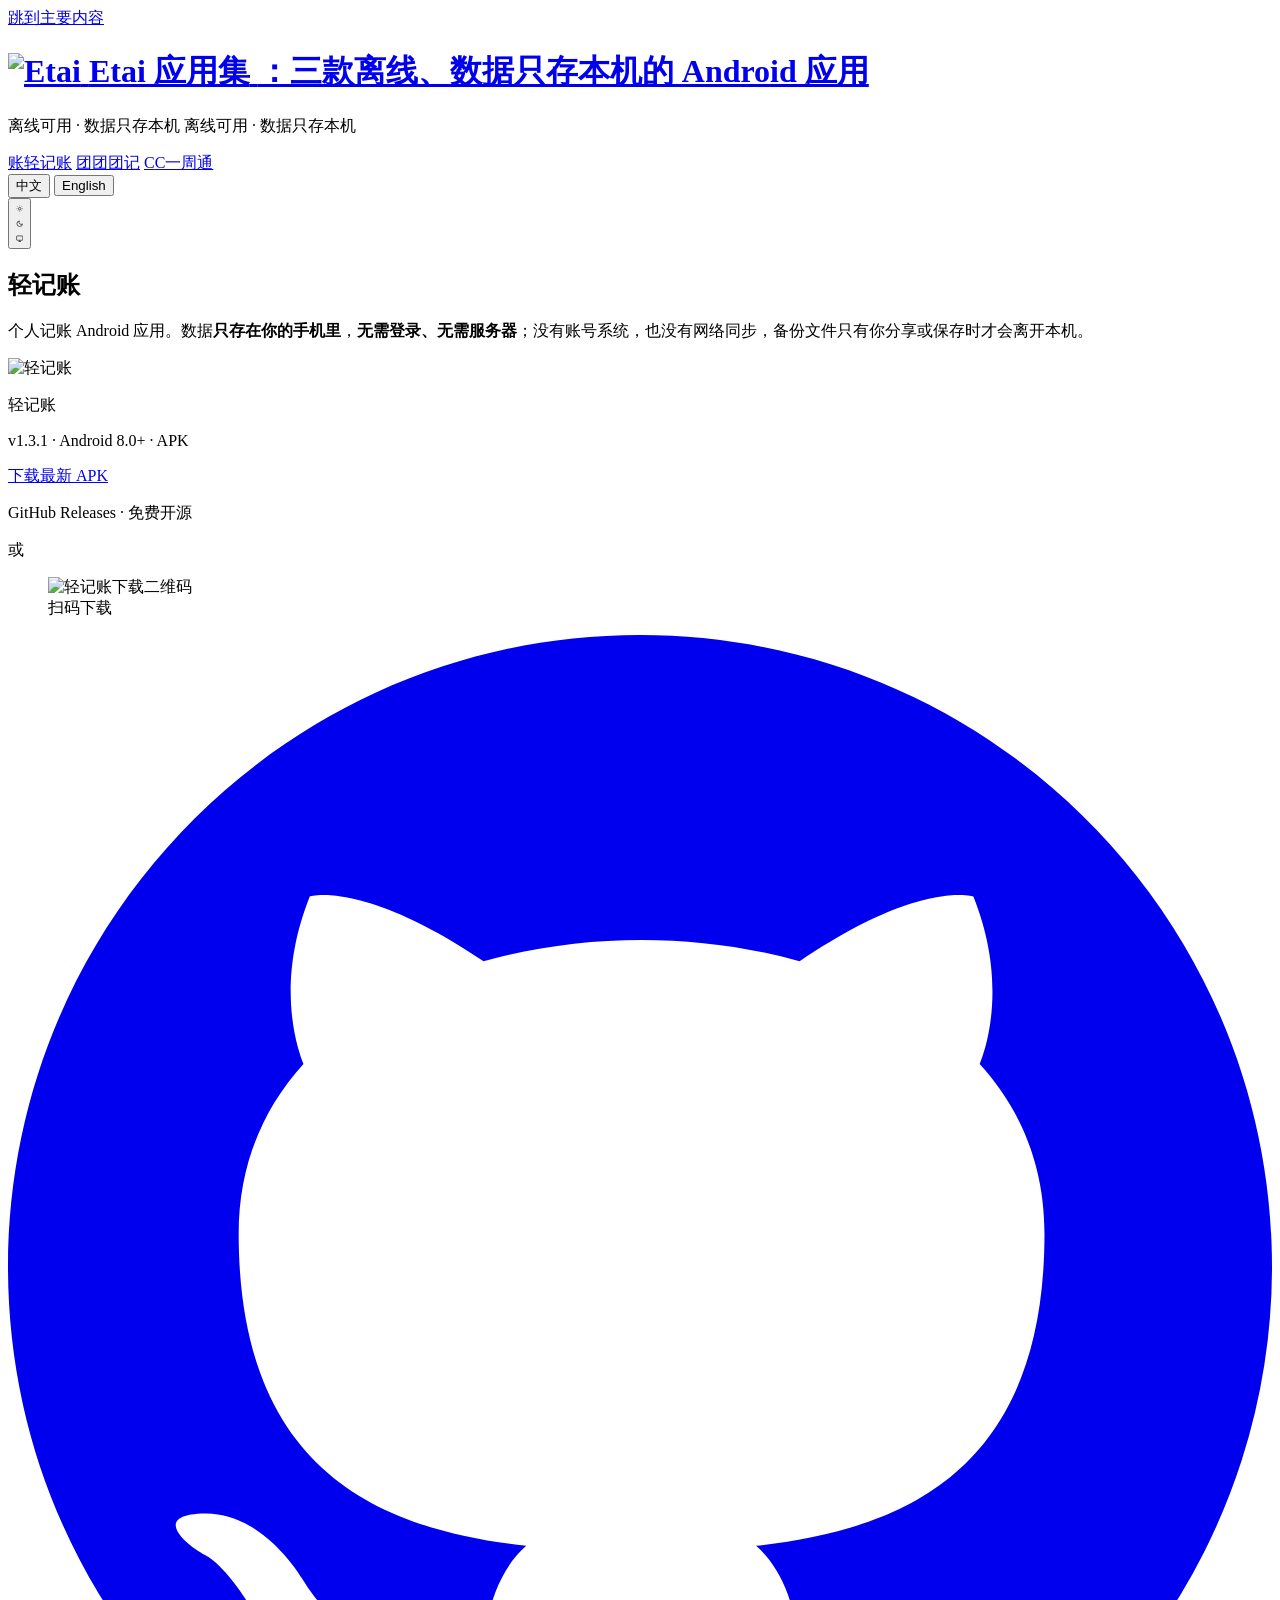
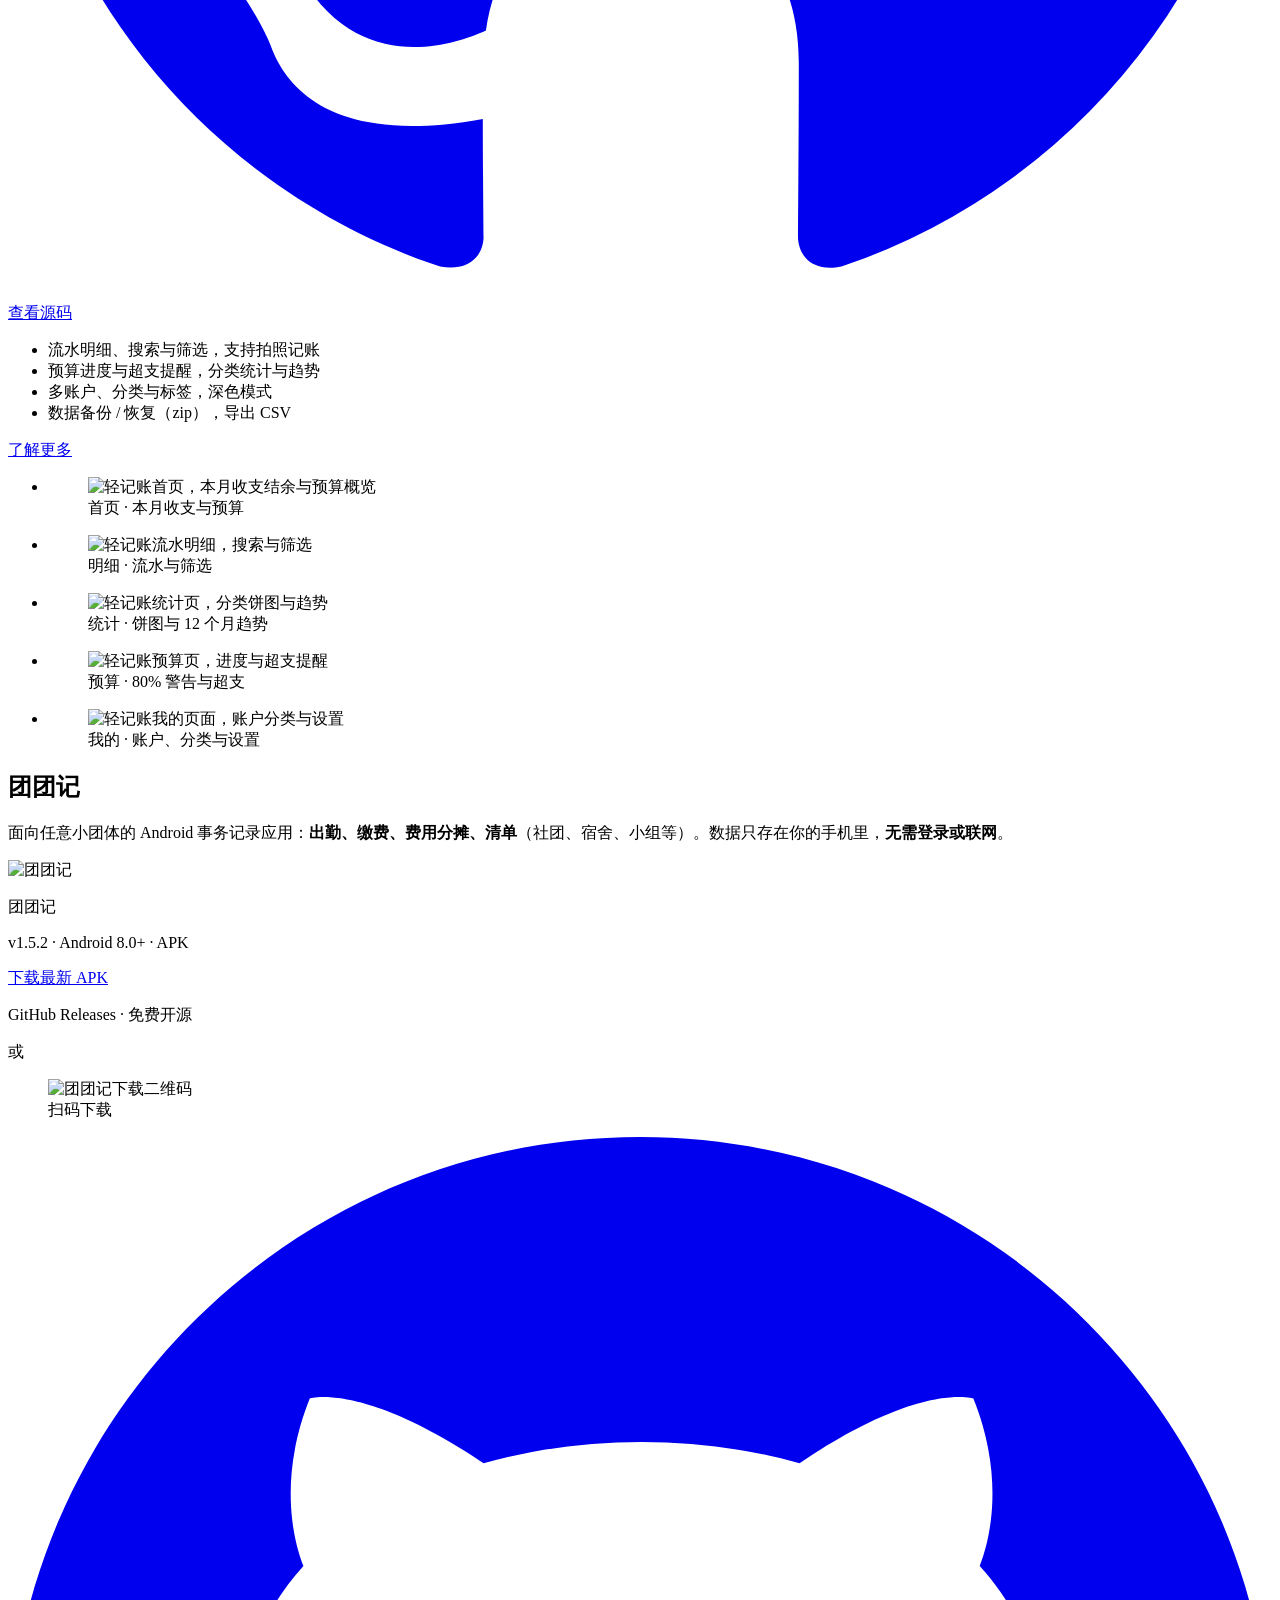
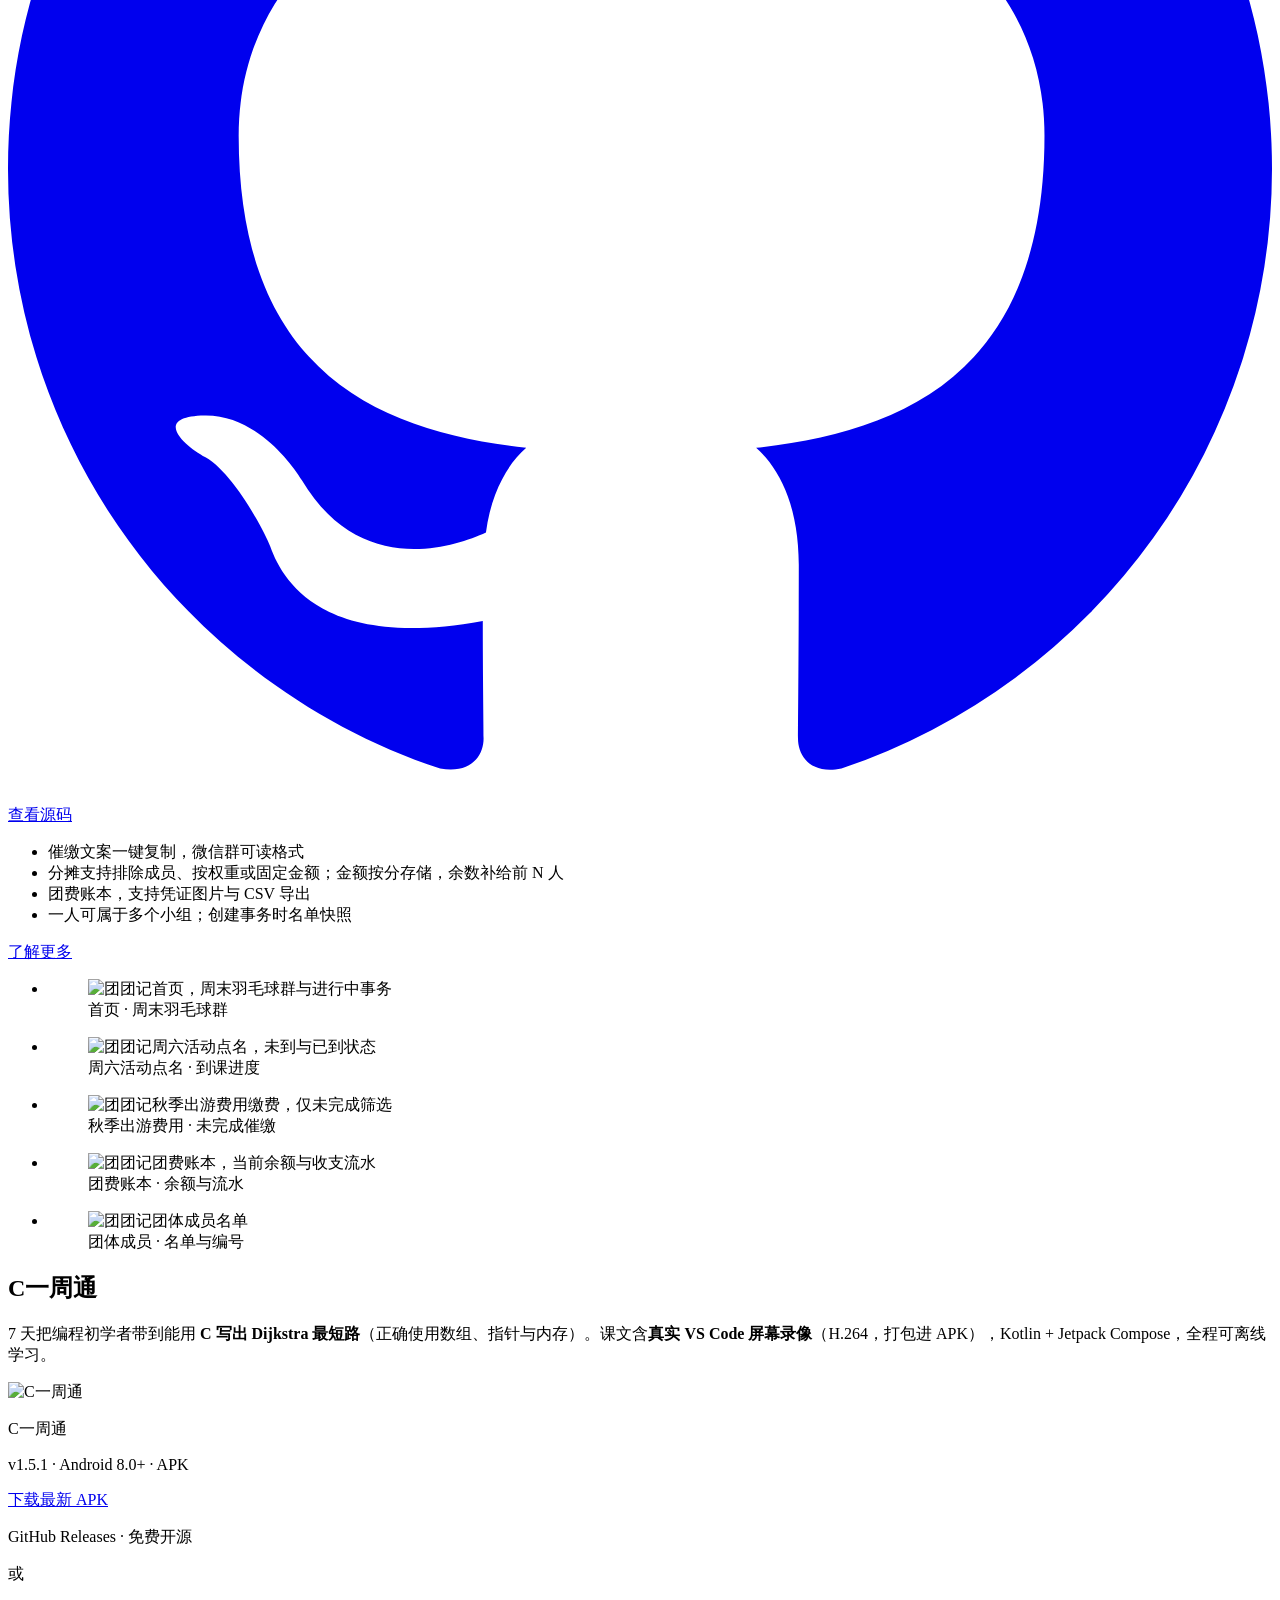
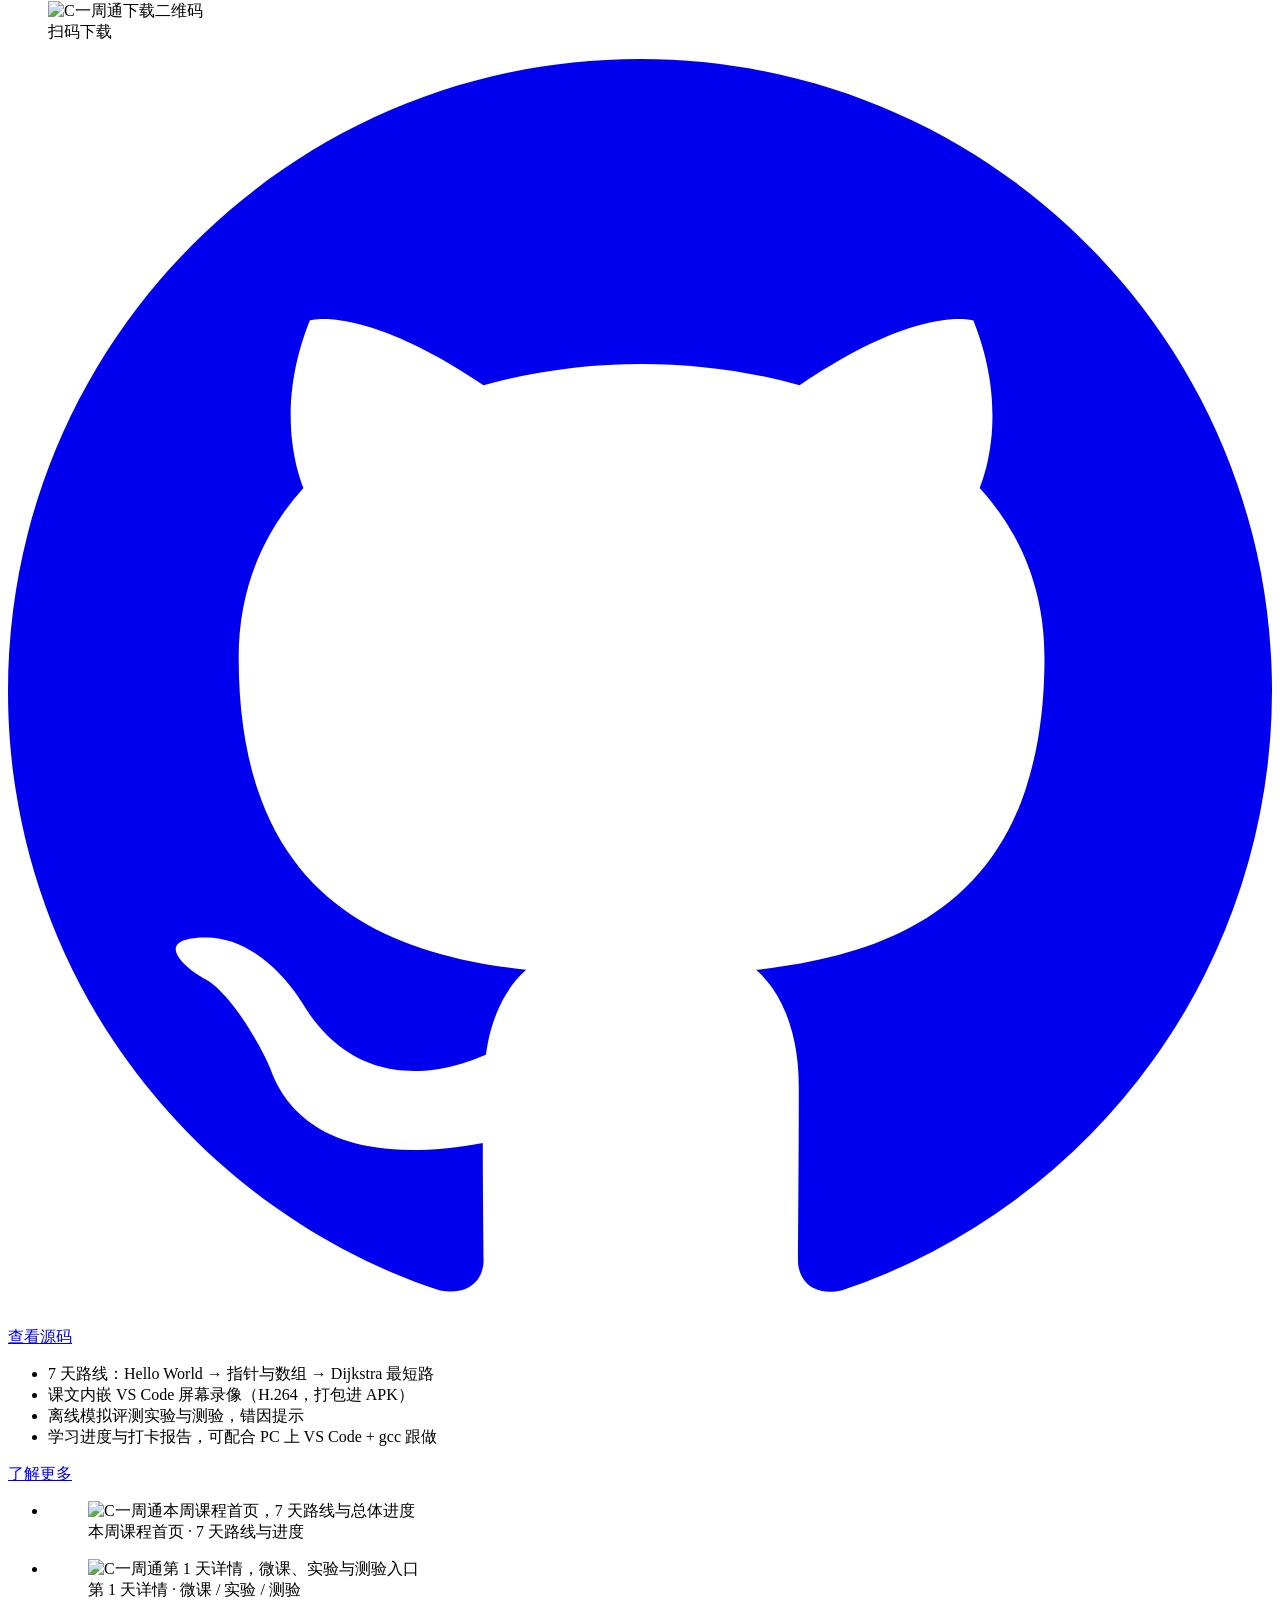
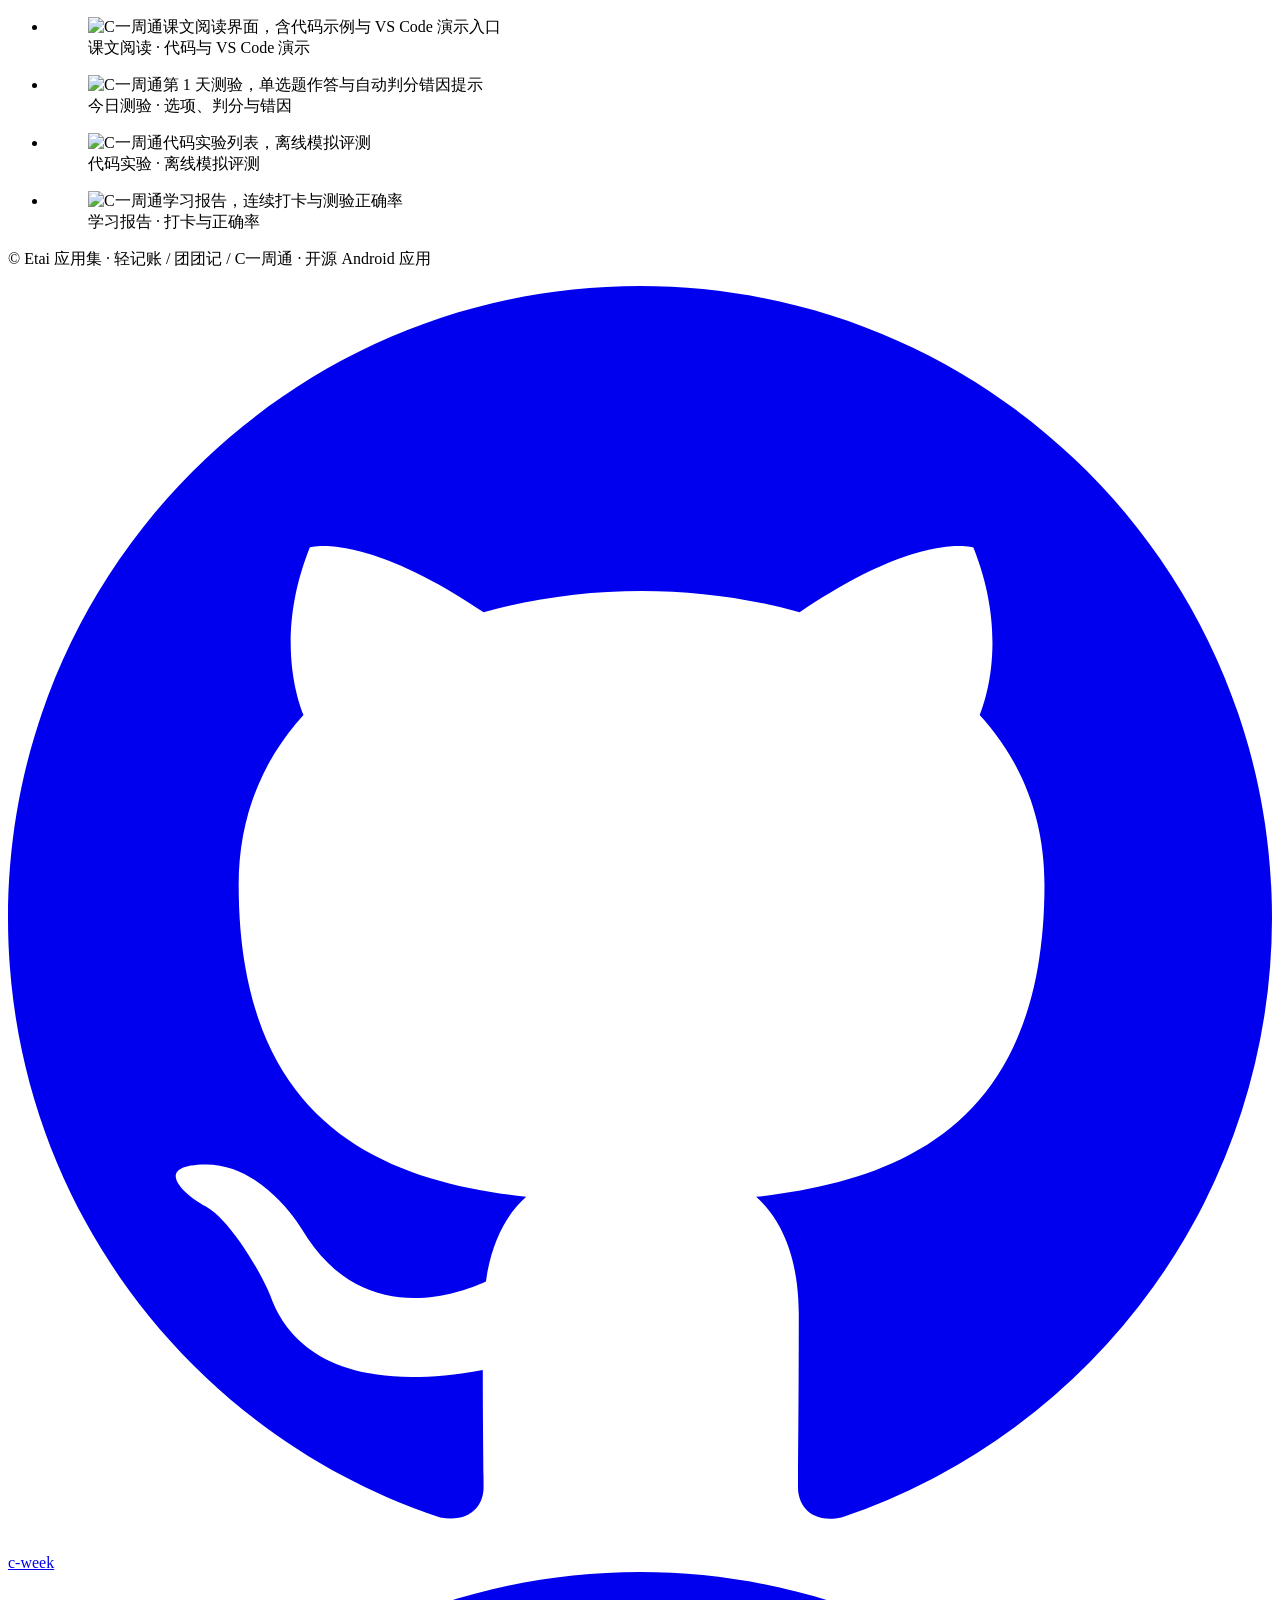
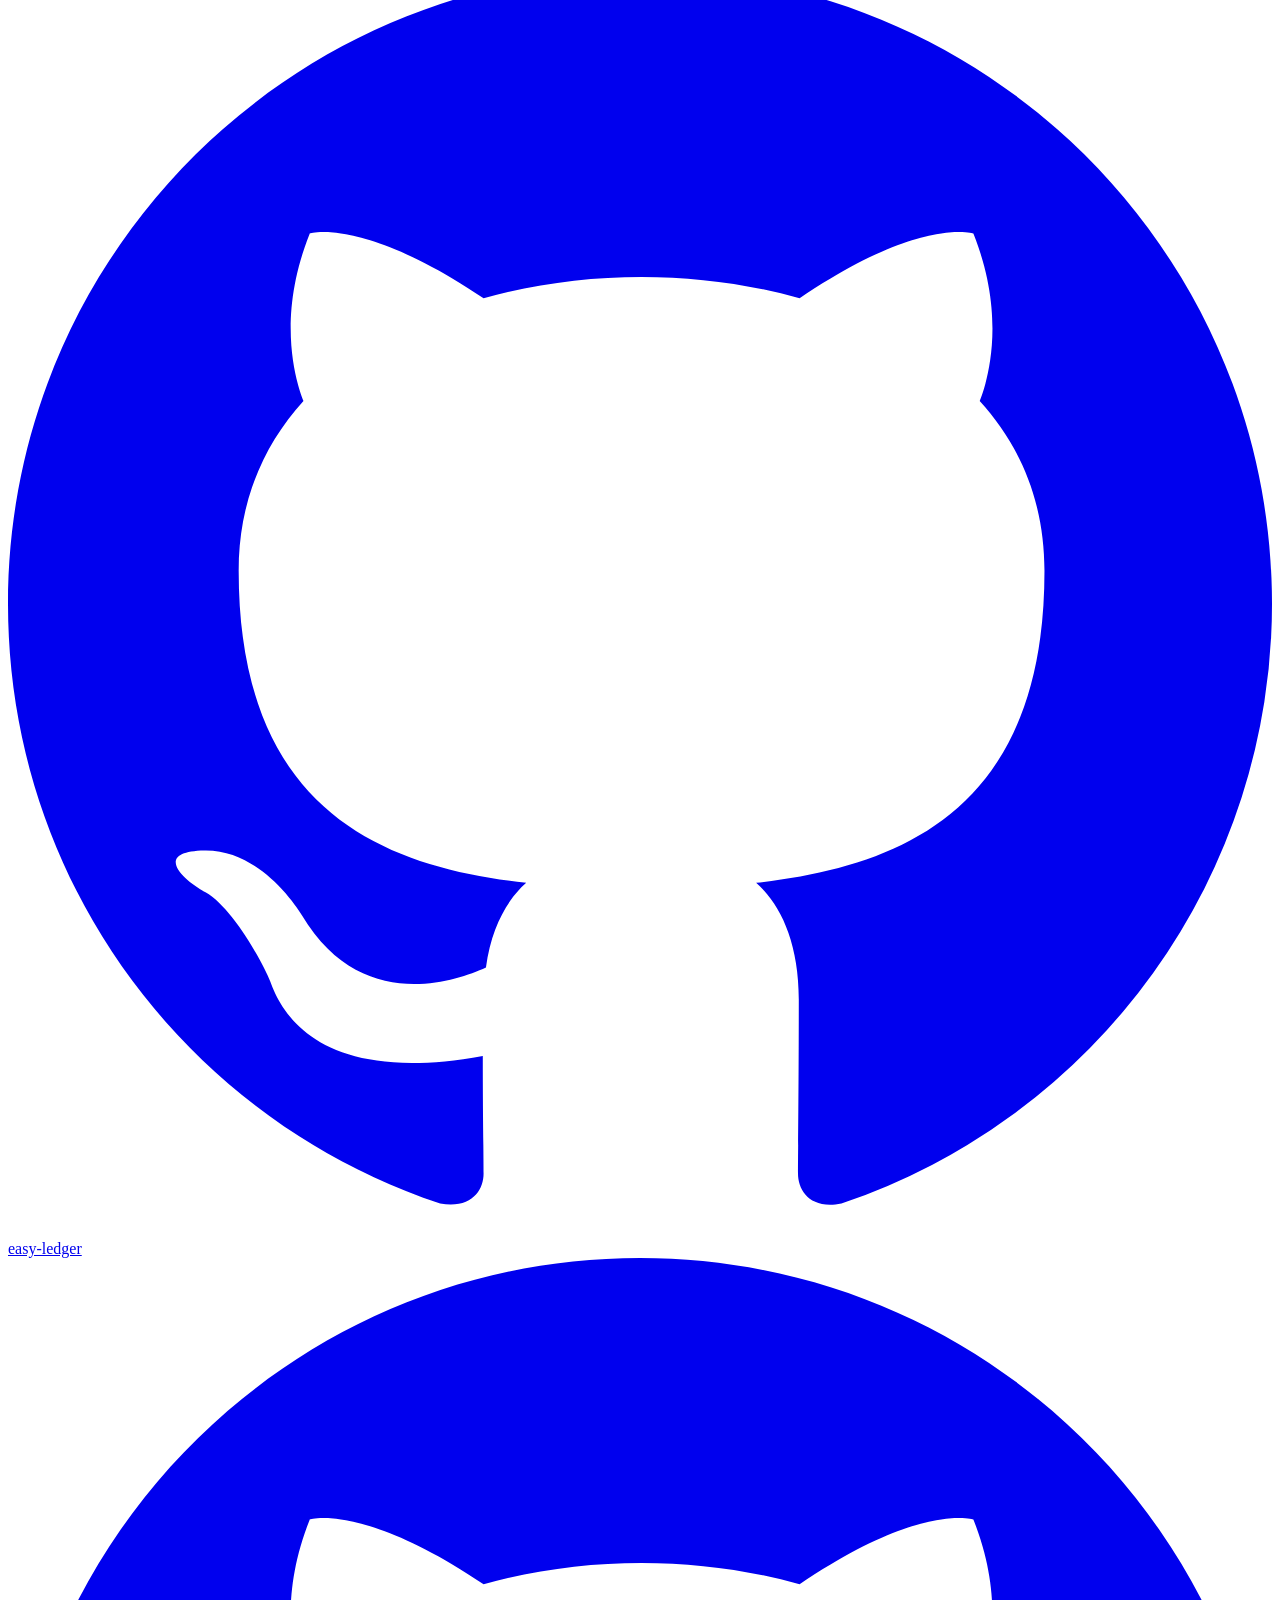
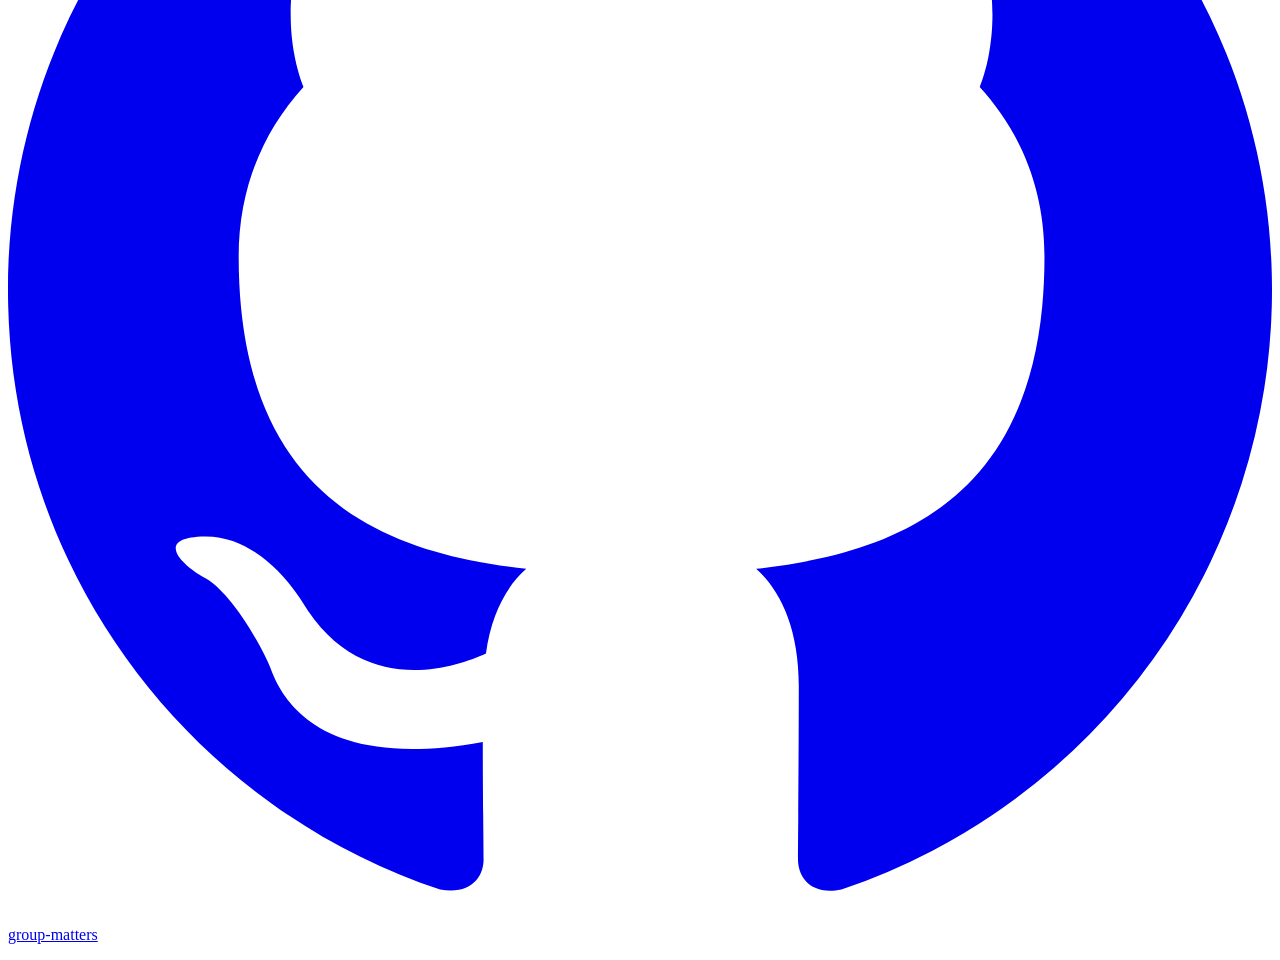
==== site/index.html @ 2eeeb723 "Site: C Week v1.5.1 download metadata and changelog (#43) * Site: C Week v1.5.1 release metadata and" ====
<!DOCTYPE html>
<html lang="zh-CN">
  <head>
    <meta charset="utf-8" />
    <meta name="viewport" content="width=device-width, initial-scale=1" />
    <title>Etai 应用集｜离线安卓应用：7 天学 C 语言、记账、团团记</title>
    <meta
      name="description"
      data-i18n-content="meta.description"
      content="三款免费、离线、开源的 Android 应用：C一周通（7 天从 Hello World 学到 Dijkstra，含 VS Code 实操录像）、轻记账（无需注册的本地记账）、团团记（小团体点名、收费、费用分摊）。数据只存本机。"
    />
    <link rel="icon" href="/favicon.ico?v=1" sizes="any" />
    <link rel="icon" href="/favicon.ico?v=1" sizes="any" />
    <link rel="icon" href="/favicon.ico?v=1" sizes="any" />
    <link rel="icon" href="/favicon.ico?v=1" sizes="any" />
    <link rel="icon" href="/favicon.ico?v=1" sizes="any" />
    <link rel="icon" href="/assets/icon.svg?v=1" type="image/svg+xml" />
    <link rel="icon" href="/assets/favicon-32.png?v=1" sizes="32x32" type="image/png" />
    <link rel="apple-touch-icon" href="/assets/apple-touch-icon.png?v=1" />
    <link rel="manifest" href="/site.webmanifest?v=3" />
        <link rel="alternate" hreflang="zh-CN" href="https://etais.dev/" />
    <link rel="alternate" hreflang="en" href="https://etais.dev/en/" />
    <link rel="alternate" hreflang="x-default" href="https://etais.dev/" />
    <link rel="canonical" href="https://etais.dev/" />
    <meta name="theme-color" content="#0f766e" />
    <script src="/js/init-theme.js?v=4"></script>
    <link rel="stylesheet" href="/css/style.css?v=27" />

    <meta property="og:type" content="website" />
    <meta property="og:site_name" content="Etai 应用集" data-i18n-content="meta.siteName" />
    <meta property="og:url" content="https://etais.dev/" />
    <meta
      property="og:title"
      data-i18n-content="Etai 应用集｜离线安卓应用：7 天学 C 语言、记账、团团记"
      content="Etai 应用集｜离线安卓应用：7 天学 C 语言、记账、团团记"
    />
    <meta
      property="og:description"
      data-i18n-content="三款免费、离线、开源 Android 应用：C一周通、轻记账、团团记。数据只存本机。"
      content="三款免费、离线、开源 Android 应用：C一周通、轻记账、团团记。数据只存本机。"
    />
    <meta property="og:locale" content="zh_CN" />
    <meta property="og:locale:alternate" content="en_US" />
    <meta property="og:image" content="https://etais.dev/assets/og-image.png?v=6" />
    <meta property="og:image:width" content="1200" />
    <meta property="og:image:height" content="630" />
    <meta property="og:image:type" content="image/png" />
    <meta property="og:image:alt" content="Etai 应用集：C一周通、轻记账与团团记三款离线 Android 应用" data-i18n-content="meta.ogImageAlt" />

    <meta name="twitter:card" content="summary_large_image" />
    <meta
      name="twitter:title"
      data-i18n-content="Etai 应用集｜离线安卓应用：7 天学 C 语言、记账、团团记"
      content="Etai 应用集｜离线安卓应用：7 天学 C 语言、记账、团团记"
    />
    <meta
      name="twitter:description"
      data-i18n-content="三款免费、离线、开源 Android 应用：C一周通、轻记账、团团记。数据只存本机。"
      content="三款免费、离线、开源 Android 应用：C一周通、轻记账、团团记。数据只存本机。"
    />
    <meta name="twitter:image" content="https://etais.dev/assets/og-image.png?v=6" />
      <script type="application/ld+json" id="structured-data">
{
  "@context": "https://schema.org",
  "@graph": [
    {
      "@type": "WebSite",
      "@id": "https://etais.dev/#website",
      "url": "https://etais.dev/",
      "name": "Etai 应用集",
      "alternateName": "Etai Apps",
      "inLanguage": "zh-CN"
    },
    {
      "@type": "SoftwareApplication",
      "@id": "https://etais.dev/#app-0",
      "name": "C一周通",
      "alternateName": "C Week",
      "url": "https://etais.dev/#cweek",
      "operatingSystem": "Android 8.0+",
      "applicationCategory": "EducationalApplication",
      "description": "7 天从 Hello World 学到 Dijkstra，课文含 VS Code 实操录像，离线实验与测验。",
      "downloadUrl": "https://github.com/gnatecheng/c-week/releases/latest",
      "offers": {
        "@type": "Offer",
        "price": "0",
        "priceCurrency": "USD"
      }
    },
    {
      "@type": "SoftwareApplication",
      "@id": "https://etais.dev/#app-1",
      "name": "轻记账",
      "alternateName": "Easy Ledger",
      "url": "https://etais.dev/#qingjizhang",
      "operatingSystem": "Android 8.0+",
      "applicationCategory": "FinanceApplication",
      "description": "无需注册的本地记账，数据只存在你的手机里，不用注册账号，也不上传云端。",
      "downloadUrl": "https://github.com/gnatecheng/easy-ledger/releases/latest",
      "offers": {
        "@type": "Offer",
        "price": "0",
        "priceCurrency": "USD"
      }
    },
    {
      "@type": "SoftwareApplication",
      "@id": "https://etais.dev/#app-2",
      "name": "团团记",
      "alternateName": "Group Matters",
      "url": "https://etais.dev/#group-matters",
      "operatingSystem": "Android 8.0+",
      "applicationCategory": "BusinessApplication",
      "description": "小团体点名、收费、费用分摊与清单，数据只存本机。",
      "downloadUrl": "https://github.com/gnatecheng/group-matters/releases/latest",
      "offers": {
        "@type": "Offer",
        "price": "0",
        "priceCurrency": "USD"
      }
    }
  ]
}
    </script>
  </head>
  <body data-page-lang="zh" data-page-title-key="meta.title">
    <a class="skip-link" href="#main" data-i18n="skipLink">跳到主要内容</a>

    <header class="site-header">
      <div class="wrap header-shell">
        <div class="brand-block">
          <h1 class="brand-heading">
            <a class="brand" href="/">
              <img src="/assets/icon.svg?v=2" width="36" height="36" data-i18n-alt="meta.brandIconAlt" alt="Etai" />
              <span data-i18n="brand">Etai 应用集</span>
              <span class="sr-only" data-i18n="meta.pageH1Suffix">：三款离线、数据只存本机的 Android 应用</span>
            </a>
          </h1>
          <p class="brand-tagline">
            <span class="brand-tagline-full" data-i18n="header.tagline">离线可用 · 数据只存本机</span>
            <span class="brand-tagline-short" data-i18n="header.taglineShort">离线可用 · 数据只存本机</span>
          </p>
        </div>
        <nav class="header-nav" data-i18n-aria="navSectionsLabel" aria-label="页面章节">
          <div class="header-nav-inner">
            <a class="app-chip chip-qjz" href="#qingjizhang"><span class="chip-badge" aria-hidden="true">账</span><span data-i18n="nav.qingjizhang">轻记账</span></a>
            <a class="app-chip chip-class" href="#group-matters"><span class="chip-badge" aria-hidden="true">团</span><span data-i18n="nav.classRecord">团团记</span></a>
            <a class="app-chip chip-cweek" href="#cweek"><span class="chip-badge" aria-hidden="true">C</span><span data-i18n="nav.cweek">C一周通</span></a>
          </div>
        </nav>
        <div class="header-tools">
          <div class="site-prefs" id="lang-switch" role="group" aria-label="Language">
            <button type="button" id="lang-zh" aria-pressed="true">中文</button>
            <button type="button" id="lang-en" aria-pressed="false">English</button>
          </div>
          <button type="button" id="theme-toggle" aria-label="Theme">
            <svg class="icon-sun" aria-hidden="true" viewBox="0 0 24 24" fill="none" stroke="currentColor" stroke-width="2"><circle cx="12" cy="12" r="4"/><path d="M12 2v2M12 20v2M4.93 4.93l1.41 1.41M17.66 17.66l1.41 1.41M2 12h2M20 12h2M4.93 19.07l1.41-1.41M17.66 6.34l1.41-1.41"/></svg>
            <svg class="icon-moon" aria-hidden="true" viewBox="0 0 24 24" fill="none" stroke="currentColor" stroke-width="2"><path d="M21 12.79A9 9 0 1 1 11.21 3 7 7 0 0 0 21 12.79z"/></svg>
            <svg class="icon-system" aria-hidden="true" viewBox="0 0 24 24" fill="none" stroke="currentColor" stroke-width="2"><rect x="2" y="3" width="20" height="14" rx="2"/><path d="M8 21h8M12 17v4"/></svg>
          </button>
        </div>
      </div>
    </header>

    <div id="lang-hint" class="lang-hint" hidden role="region" aria-label="Language suggestion">
      <div class="wrap lang-hint-inner">
        <p><span data-i18n="langHint.message">此页面为中文版。</span> <a id="lang-hint-link" href="/en/" data-i18n="langHint.switch">切换到 English</a></p>
        <button type="button" id="lang-hint-dismiss" class="lang-hint-dismiss" data-i18n="langHint.dismiss">关闭</button>
      </div>
    </div>

<section id="qingjizhang" class="project project-qjz" data-group="qingjizhang" aria-labelledby="qjz-title">
        <div class="wrap">
          <div class="project-grid">
            <div>
              <h2 id="qjz-title" class="project-title" data-i18n="qjz.hero.title">轻记账</h2>
              <p class="lead" data-i18n-html="qjz.hero.lead">
                个人记账 Android 应用。数据<strong>只存在你的手机里</strong>，<strong>无需登录、无需服务器</strong>；没有账号系统，也没有网络同步，备份文件只有你分享或保存时才会离开本机。
              </p>
              <div class="download-panel download-panel--qjz" data-app-meta="qingjizhang">
                <div class="download-panel__body">
                  <div class="download-panel__left">
                  <div class="download-panel__head">
                  <img
                    class="download-panel__icon"
                    src="/assets/app-icons/easy-ledger.webp?v=2"
                    width="44"
                    height="44"
                    data-i18n-alt="qjz.hero.title"
                    alt="轻记账"
                    decoding="async"
                  />
                  <div>
                    <p class="download-panel__name" data-i18n="qjz.hero.title">轻记账</p>
                    <p class="download-panel__version">
                      v<span class="app-meta-version">1.3.1</span><span aria-hidden="true"> · </span
                      ><span data-i18n="download.androidMin">Android 8.0+</span><span aria-hidden="true"> · </span
                      ><span data-i18n="download.apkLabel">APK</span>
                    </p>
                  </div>
                </div>
                  <div class="download-panel__primary">
                    <a
                      class="btn btn-primary"
                      href="https://github.com/gnatecheng/easy-ledger/releases/latest"
                      rel="noopener noreferrer"
                      data-i18n="qjz.hero.downloadApk"
                    >
                      下载最新 APK
                    </a>
                    <p class="download-panel__note" data-i18n="download.releasesNote">GitHub Releases · 免费开源</p>
                  </div>
                  </div>
                  <div class="download-panel__divider" role="presentation">
                    <div class="download-panel__divider-track">
                      <span class="download-panel__divider-label" data-i18n="download.scanOr">或</span>
                    </div>
                  </div>
                  <div class="download-panel__scan">
                    <figure class="download-panel__qr">
                      <div class="download-panel__qr-frame">
                        <img src="/assets/qr/easy-ledger.svg?v=3" width="120" height="120" data-i18n-alt="download.qrAlt.easyLedger" alt="轻记账下载二维码" decoding="async" />
                      </div>
                      <figcaption data-i18n="download.qrCaption">扫码下载</figcaption>
                    </figure>
                  </div>
                </div>
              </div>
              <a
                class="download-panel__source"
                href="https://github.com/gnatecheng/easy-ledger"
                rel="noopener noreferrer"
              >
                <svg class="icon-github" aria-hidden="true" viewBox="0 0 24 24" fill="currentColor">
                  <path
                    d="M12 0C5.37 0 0 5.37 0 12c0 5.31 3.435 9.795 8.205 11.385.6.105.825-.255.825-.57 0-.285-.015-1.23-.015-2.235-3.015.555-3.795-.735-4.035-1.41-.135-.345-.72-1.41-1.23-1.695-.42-.225-1.02-.78-.015-.795.945-.015 1.62.87 1.845 1.23 1.08 1.815 2.805 1.305 3.495.99.105-.78.42-1.305.765-1.605-2.67-.3-5.46-1.335-5.46-5.925 0-1.305.465-2.385 1.23-3.225-.12-.3-.54-1.53.12-3.18 0 0 1.005-.315 3.3 1.23.96-.27 1.98-.405 3-.405s2.04.135 3 .405c2.295-1.56 3.3-1.23 3.3-1.23.66 1.65.24 2.88.12 3.18.765.84 1.23 1.905 1.23 3.225 0 4.605-2.805 5.625-5.475 5.925.435.375.81 1.095.81 2.22 0 1.605-.015 2.895-.015 3.3 0 .315.225.69.825.57A12.02 12.02 0 0 0 24 12c0-6.63-5.37-12-12-12z"
                  />
                </svg>
                <span data-i18n="qjz.hero.viewGithub">查看源码</span>
              </a>
                            <ul class="app-home-teasers">
                <li data-i18n="app.easyLedger.highlight.1">流水明细、搜索与筛选，支持拍照记账</li>
                <li data-i18n="app.easyLedger.highlight.2">预算进度与超支提醒，分类统计与趋势</li>
                <li data-i18n="app.easyLedger.highlight.3">多账户、分类与标签，深色模式</li>
                <li data-i18n="app.easyLedger.highlight.4">数据备份 / 恢复（zip），导出 CSV</li>
              </ul>
              <p class="app-learn-more">
                <a class="btn btn-secondary btn-learn-more" href="/easy-ledger/#features" data-i18n="appPage.learnMore">了解更多</a>
              </p>
            </div>
            <div class="hero-visual screenshot-wrap">
              <div class="screenshot-gallery" role="region" data-i18n-aria="qjz.hero.gallery.ariaLabel" aria-label="轻记账应用截图">
                <ul class="screenshot-gallery-track">
                  <li class="screenshot-slide">
                    <figure class="screenshot-figure">
                      <div class="phone-frame screenshot-phone">
                        <div class="phone-notch"><span></span></div>
                        <div class="phone-screen">
                          <img src="/assets/screens/qingjizhang/01-home.webp?v=10" width="540" height="1171" loading="lazy" data-i18n-alt="qjz.hero.gallery.s01.alt" alt="轻记账首页，本月收支结余与预算概览" />
                        </div>
                      </div>
                      <figcaption class="screenshot-caption" data-i18n="qjz.hero.gallery.s01.caption">首页 · 本月收支与预算</figcaption>
                    </figure>
                  </li>
                  <li class="screenshot-slide">
                    <figure class="screenshot-figure">
                      <div class="phone-frame screenshot-phone">
                        <div class="phone-notch"><span></span></div>
                        <div class="phone-screen">
                          <img src="/assets/screens/qingjizhang/02-entries.webp?v=10" width="540" height="1171" loading="lazy" data-i18n-alt="qjz.hero.gallery.s02.alt" alt="轻记账流水明细，搜索与筛选" />
                        </div>
                      </div>
                      <figcaption class="screenshot-caption" data-i18n="qjz.hero.gallery.s02.caption">明细 · 流水与筛选</figcaption>
                    </figure>
                  </li>
                  <li class="screenshot-slide">
                    <figure class="screenshot-figure">
                      <div class="phone-frame screenshot-phone">
                        <div class="phone-notch"><span></span></div>
                        <div class="phone-screen">
                          <img src="/assets/screens/qingjizhang/03-stats.webp?v=10" width="540" height="1171" loading="lazy" data-i18n-alt="qjz.hero.gallery.s03.alt" alt="轻记账统计页，分类饼图与趋势" />
                        </div>
                      </div>
                      <figcaption class="screenshot-caption" data-i18n="qjz.hero.gallery.s03.caption">统计 · 饼图与 12 个月趋势</figcaption>
                    </figure>
                  </li>
                  <li class="screenshot-slide">
                    <figure class="screenshot-figure">
                      <div class="phone-frame screenshot-phone">
                        <div class="phone-notch"><span></span></div>
                        <div class="phone-screen">
                          <img src="/assets/screens/qingjizhang/04-budget.webp?v=10" width="540" height="1171" loading="lazy" data-i18n-alt="qjz.hero.gallery.s04.alt" alt="轻记账预算页，进度与超支提醒" />
                        </div>
                      </div>
                      <figcaption class="screenshot-caption" data-i18n="qjz.hero.gallery.s04.caption">预算 · 80% 警告与超支</figcaption>
                    </figure>
                  </li>
                  <li class="screenshot-slide">
                    <figure class="screenshot-figure">
                      <div class="phone-frame screenshot-phone">
                        <div class="phone-notch"><span></span></div>
                        <div class="phone-screen">
                          <img src="/assets/screens/qingjizhang/05-mine.webp?v=10" width="540" height="1171" loading="lazy" data-i18n-alt="qjz.hero.gallery.s05.alt" alt="轻记账我的页面，账户分类与设置" />
                        </div>
                      </div>
                      <figcaption class="screenshot-caption" data-i18n="qjz.hero.gallery.s05.caption">我的 · 账户、分类与设置</figcaption>
                    </figure>
                  </li>
                </ul>
              </div>
            </div>
          </div>
        </div>
      </section>

<section id="group-matters" class="project project-class" data-group="group-matters" aria-labelledby="class-title">
        <span id="class-record" class="legacy-section-anchor" tabindex="-1" aria-hidden="true"></span>
        <div class="wrap">
          <div class="project-grid">
            <div>
              <h2 id="class-title" class="project-title" data-i18n="class.hero.title">团团记</h2>
              <p class="lead" data-i18n-html="class.hero.lead">
                面向任意小团体的 Android 事务记录应用：<strong>出勤、缴费、费用分摊、清单</strong>（社团、宿舍、小组等）。数据只存在你的手机里，<strong>无需登录或联网</strong>。
              </p>
              <div class="download-panel download-panel--class" data-app-meta="group-matters">
                <div class="download-panel__body">
                  <div class="download-panel__left">
                  <div class="download-panel__head">
                  <img
                    class="download-panel__icon"
                    src="/assets/app-icons/group-matters.webp?v=3"
                    width="44"
                    height="44"
                    data-i18n-alt="class.hero.title"
                    alt="团团记"
                    decoding="async"
                  />
                  <div>
                    <p class="download-panel__name" data-i18n="class.hero.title">团团记</p>
                    <p class="download-panel__version">
                      v<span class="app-meta-version">1.5.2</span><span aria-hidden="true"> · </span
                      ><span data-i18n="download.androidMin">Android 8.0+</span><span aria-hidden="true"> · </span
                      ><span data-i18n="download.apkLabel">APK</span>
                    </p>
                  </div>
                </div>
                  <div class="download-panel__primary">
                    <a
                      class="btn btn-primary"
                      href="https://github.com/gnatecheng/group-matters/releases/latest"
                      rel="noopener noreferrer"
                      data-i18n="class.hero.downloadApk"
                    >
                      下载最新 APK
                    </a>
                    <p class="download-panel__note" data-i18n="download.releasesNote">GitHub Releases · 免费开源</p>
                  </div>
                  </div>
                  <div class="download-panel__divider" role="presentation">
                    <div class="download-panel__divider-track">
                      <span class="download-panel__divider-label" data-i18n="download.scanOr">或</span>
                    </div>
                  </div>
                  <div class="download-panel__scan">
                    <figure class="download-panel__qr">
                      <div class="download-panel__qr-frame">
                        <img src="/assets/qr/group-matters.svg?v=3" width="120" height="120" data-i18n-alt="download.qrAlt.groupMatters" alt="团团记下载二维码" decoding="async" />
                      </div>
                      <figcaption data-i18n="download.qrCaption">扫码下载</figcaption>
                    </figure>
                  </div>
                </div>
              </div>
              <a
                class="download-panel__source"
                href="https://github.com/gnatecheng/group-matters"
                rel="noopener noreferrer"
              >
                <svg class="icon-github" aria-hidden="true" viewBox="0 0 24 24" fill="currentColor">
                  <path
                    d="M12 0C5.37 0 0 5.37 0 12c0 5.31 3.435 9.795 8.205 11.385.6.105.825-.255.825-.57 0-.285-.015-1.23-.015-2.235-3.015.555-3.795-.735-4.035-1.41-.135-.345-.72-1.41-1.23-1.695-.42-.225-1.02-.78-.015-.795.945-.015 1.62.87 1.845 1.23 1.08 1.815 2.805 1.305 3.495.99.105-.78.42-1.305.765-1.605-2.67-.3-5.46-1.335-5.46-5.925 0-1.305.465-2.385 1.23-3.225-.12-.3-.54-1.53.12-3.18 0 0 1.005-.315 3.3 1.23.96-.27 1.98-.405 3-.405s2.04.135 3 .405c2.295-1.56 3.3-1.23 3.3-1.23.66 1.65.24 2.88.12 3.18.765.84 1.23 1.905 1.23 3.225 0 4.605-2.805 5.625-5.475 5.925.435.375.81 1.095.81 2.22 0 1.605-.015 2.895-.015 3.3 0 .315.225.69.825.57A12.02 12.02 0 0 0 24 12c0-6.63-5.37-12-12-12z"
                  />
                </svg>
                <span data-i18n="class.hero.viewGithub">查看源码</span>
              </a>
                            <ul class="app-home-teasers">
                <li data-i18n="app.groupMatters.highlight.1">催缴文案一键复制，微信群可读格式</li>
                <li data-i18n="app.groupMatters.highlight.2">分摊支持排除成员、按权重或固定金额；金额按分存储，余数补给前 N 人</li>
                <li data-i18n="app.groupMatters.highlight.3">团费账本，支持凭证图片与 CSV 导出</li>
                <li data-i18n="app.groupMatters.highlight.4">一人可属于多个小组；创建事务时名单快照</li>
              </ul>
              <p class="app-learn-more">
                <a class="btn btn-secondary btn-learn-more" href="/group-matters/#features" data-i18n="appPage.learnMore">了解更多</a>
              </p>
            </div>
            <div class="hero-visual screenshot-wrap">
              <div class="screenshot-gallery" role="region" data-i18n-aria="class.hero.gallery.ariaLabel" aria-label="团团记应用截图">
                <ul class="screenshot-gallery-track">
                  <li class="screenshot-slide">
                    <figure class="screenshot-figure">
                      <div class="phone-frame screenshot-phone">
                        <div class="phone-notch"><span></span></div>
                        <div class="phone-screen">
                          <img src="/assets/screens/class-record/01-home.webp?v=12" width="540" height="1171" loading="lazy" data-i18n-alt="class.hero.gallery.s01.alt" alt="团团记首页，周末羽毛球群与进行中事务" />
                        </div>
                      </div>
                      <figcaption class="screenshot-caption" data-i18n="class.hero.gallery.s01.caption">首页 · 周末羽毛球群</figcaption>
                    </figure>
                  </li>
                  <li class="screenshot-slide">
                    <figure class="screenshot-figure">
                      <div class="phone-frame screenshot-phone">
                        <div class="phone-notch"><span></span></div>
                        <div class="phone-screen">
                          <img src="/assets/screens/class-record/02-attendance.webp?v=12" width="540" height="1171" loading="lazy" data-i18n-alt="class.hero.gallery.s02.alt" alt="团团记周六活动点名，未到与已到状态" />
                        </div>
                      </div>
                      <figcaption class="screenshot-caption" data-i18n="class.hero.gallery.s02.caption">周六活动点名 · 到课进度</figcaption>
                    </figure>
                  </li>
                  <li class="screenshot-slide">
                    <figure class="screenshot-figure">
                      <div class="phone-frame screenshot-phone">
                        <div class="phone-notch"><span></span></div>
                        <div class="phone-screen">
                          <img src="/assets/screens/class-record/03-payment.webp?v=12" width="540" height="1171" loading="lazy" data-i18n-alt="class.hero.gallery.s03.alt" alt="团团记秋季出游费用缴费，仅未完成筛选" />
                        </div>
                      </div>
                      <figcaption class="screenshot-caption" data-i18n="class.hero.gallery.s03.caption">秋季出游费用 · 未完成催缴</figcaption>
                    </figure>
                  </li>
                  <li class="screenshot-slide">
                    <figure class="screenshot-figure">
                      <div class="phone-frame screenshot-phone">
                        <div class="phone-notch"><span></span></div>
                        <div class="phone-screen">
                          <img src="/assets/screens/class-record/04-ledger.webp?v=12" width="540" height="1171" loading="lazy" data-i18n-alt="class.hero.gallery.s04.alt" alt="团团记团费账本，当前余额与收支流水" />
                        </div>
                      </div>
                      <figcaption class="screenshot-caption" data-i18n="class.hero.gallery.s04.caption">团费账本 · 余额与流水</figcaption>
                    </figure>
                  </li>
                  <li class="screenshot-slide">
                    <figure class="screenshot-figure">
                      <div class="phone-frame screenshot-phone">
                        <div class="phone-notch"><span></span></div>
                        <div class="phone-screen">
                          <img src="/assets/screens/class-record/05-members.webp?v=12" width="540" height="1171" loading="lazy" data-i18n-alt="class.hero.gallery.s05.alt" alt="团团记团体成员名单" />
                        </div>
                      </div>
                      <figcaption class="screenshot-caption" data-i18n="class.hero.gallery.s05.caption">团体成员 · 名单与编号</figcaption>
                    </figure>
                  </li>
                </ul>
              </div>
            </div>
          </div>
        </div>
      </section>

<section id="cweek" class="hero" data-group="cweek">
        <div class="wrap hero-grid">
          <div>
            <h2 class="hero-title" data-i18n="cweek.hero.title">C一周通</h2>
            <p class="lead" data-i18n-html="cweek.hero.lead">
              7 天把编程初学者带到能用 <strong>C 写出 Dijkstra 最短路</strong>（正确使用数组、指针与内存）。课文含<strong>真实 VS Code 屏幕录像</strong>（H.264，打包进 APK），Kotlin + Jetpack Compose，全程可离线学习。
            </p>
            <div class="download-panel download-panel--cweek" data-app-meta="cweek">
              <div class="download-panel__body">
                <div class="download-panel__left">
                <div class="download-panel__head">
                <img
                  class="download-panel__icon"
                  src="/assets/app-icons/c-week.webp?v=2"
                  width="44"
                  height="44"
                  data-i18n-alt="cweek.hero.title"
                  alt="C一周通"
                  decoding="async"
                />
                <div>
                  <p class="download-panel__name" data-i18n="cweek.hero.title">C一周通</p>
                  <p class="download-panel__version">
                    v<span class="app-meta-version">1.5.1</span><span aria-hidden="true"> · </span
                    ><span data-i18n="download.androidMin">Android 8.0+</span><span aria-hidden="true"> · </span
                    ><span data-i18n="download.apkLabel">APK</span>
                  </p>
                </div>
              </div>
                <div class="download-panel__primary">
                  <a
                    class="btn btn-primary"
                    href="https://github.com/gnatecheng/c-week/releases/latest"
                    rel="noopener noreferrer"
                    data-i18n="cweek.hero.downloadApk"
                  >
                    下载最新 APK
                  </a>
                  <p class="download-panel__note" data-i18n="download.releasesNote">GitHub Releases · 免费开源</p>
                </div>
                </div>
                <div class="download-panel__divider" role="presentation">
                  <div class="download-panel__divider-track">
                    <span class="download-panel__divider-label" data-i18n="download.scanOr">或</span>
                  </div>
                </div>
                <div class="download-panel__scan">
                  <figure class="download-panel__qr">
                    <div class="download-panel__qr-frame">
                      <img src="/assets/qr/c-week.svg?v=3" width="120" height="120" data-i18n-alt="download.qrAlt.cWeek" alt="C一周通下载二维码" decoding="async" />
                    </div>
                    <figcaption data-i18n="download.qrCaption">扫码下载</figcaption>
                  </figure>
                </div>
              </div>
            </div>
            <a
              class="download-panel__source"
              href="https://github.com/gnatecheng/c-week"
              rel="noopener noreferrer"
            >
              <svg class="icon-github" aria-hidden="true" viewBox="0 0 24 24" fill="currentColor">
                <path
                  d="M12 0C5.37 0 0 5.37 0 12c0 5.31 3.435 9.795 8.205 11.385.6.105.825-.255.825-.57 0-.285-.015-1.23-.015-2.235-3.015.555-3.795-.735-4.035-1.41-.135-.345-.72-1.41-1.23-1.695-.42-.225-1.02-.78-.015-.795.945-.015 1.62.87 1.845 1.23 1.08 1.815 2.805 1.305 3.495.99.105-.78.42-1.305.765-1.605-2.67-.3-5.46-1.335-5.46-5.925 0-1.305.465-2.385 1.23-3.225-.12-.3-.54-1.53.12-3.18 0 0 1.005-.315 3.3 1.23.96-.27 1.98-.405 3-.405s2.04.135 3 .405c2.295-1.56 3.3-1.23 3.3-1.23.66 1.65.24 2.88.12 3.18.765.84 1.23 1.905 1.23 3.225 0 4.605-2.805 5.625-5.475 5.925.435.375.81 1.095.81 2.22 0 1.605-.015 2.895-.015 3.3 0 .315.225.69.825.57A12.02 12.02 0 0 0 24 12c0-6.63-5.37-12-12-12z"
                />
              </svg>
              <span data-i18n="cweek.hero.viewGithub">查看源码</span>
            </a>
                          <ul class="app-home-teasers">
                <li data-i18n="app.cWeek.highlight.1">7 天路线：Hello World → 指针与数组 → Dijkstra 最短路</li>
                <li data-i18n="app.cWeek.highlight.2">课文内嵌 VS Code 屏幕录像（H.264，打包进 APK）</li>
                <li data-i18n="app.cWeek.highlight.3">离线模拟评测实验与测验，错因提示</li>
                <li data-i18n="app.cWeek.highlight.4">学习进度与打卡报告，可配合 PC 上 VS Code + gcc 跟做</li>
              </ul>
              <p class="app-learn-more">
                <a class="btn btn-secondary btn-learn-more" href="/c-week/#features" data-i18n="appPage.learnMore">了解更多</a>
              </p>
          </div>
          <div class="hero-visual screenshot-wrap">
            <div class="screenshot-gallery" role="region" data-i18n-aria="cweek.hero.gallery.ariaLabel" aria-label="C一周通应用截图">
              <ul class="screenshot-gallery-track">
                <li class="screenshot-slide">
                  <figure class="screenshot-figure">
                    <div class="phone-frame screenshot-phone">
                      <div class="phone-notch"><span></span></div>
                      <div class="phone-screen">
                        <img src="/assets/screens/cweek/01-home.webp?v=8" width="540" height="1171" loading="lazy" data-i18n-alt="cweek.hero.gallery.s01.alt" alt="C一周通本周课程首页，7 天路线与总体进度" />
                      </div>
                    </div>
                    <figcaption class="screenshot-caption" data-i18n="cweek.hero.gallery.s01.caption">本周课程首页 · 7 天路线与进度</figcaption>
                  </figure>
                </li>
                <li class="screenshot-slide">
                  <figure class="screenshot-figure">
                    <div class="phone-frame screenshot-phone">
                      <div class="phone-notch"><span></span></div>
                      <div class="phone-screen">
                        <img src="/assets/screens/cweek/02-day1.webp?v=5" width="540" height="1171" loading="lazy" data-i18n-alt="cweek.hero.gallery.s02.alt" alt="C一周通第 1 天详情，微课、实验与测验入口" />
                      </div>
                    </div>
                    <figcaption class="screenshot-caption" data-i18n="cweek.hero.gallery.s02.caption">第 1 天详情 · 微课 / 实验 / 测验</figcaption>
                  </figure>
                </li>
                <li class="screenshot-slide">
                  <figure class="screenshot-figure">
                    <div class="phone-frame screenshot-phone">
                      <div class="phone-notch"><span></span></div>
                      <div class="phone-screen">
                        <img src="/assets/screens/cweek/03-lesson.webp?v=5" width="540" height="1171" loading="lazy" data-i18n-alt="cweek.hero.gallery.s03.alt" alt="C一周通课文阅读界面，含代码示例与 VS Code 演示入口" />
                      </div>
                    </div>
                    <figcaption class="screenshot-caption" data-i18n="cweek.hero.gallery.s03.caption">课文阅读 · 代码与 VS Code 演示</figcaption>
                  </figure>
                </li>
                <li class="screenshot-slide">
                  <figure class="screenshot-figure">
                    <div class="phone-frame screenshot-phone">
                      <div class="phone-notch"><span></span></div>
                      <div class="phone-screen">
                        <img src="/assets/screens/cweek/04-quiz.webp?v=5" width="540" height="1171" loading="lazy" data-i18n-alt="cweek.hero.gallery.s04.alt" alt="C一周通第 1 天测验，单选题作答与自动判分错因提示" />
                      </div>
                    </div>
                    <figcaption class="screenshot-caption" data-i18n="cweek.hero.gallery.s04.caption">今日测验 · 选项、判分与错因</figcaption>
                  </figure>
                </li>
                <li class="screenshot-slide">
                  <figure class="screenshot-figure">
                    <div class="phone-frame screenshot-phone">
                      <div class="phone-notch"><span></span></div>
                      <div class="phone-screen">
                        <img src="/assets/screens/cweek/05-labs.webp?v=5" width="540" height="1171" loading="lazy" data-i18n-alt="cweek.hero.gallery.s05.alt" alt="C一周通代码实验列表，离线模拟评测" />
                      </div>
                    </div>
                    <figcaption class="screenshot-caption" data-i18n="cweek.hero.gallery.s05.caption">代码实验 · 离线模拟评测</figcaption>
                  </figure>
                </li>
                <li class="screenshot-slide">
                  <figure class="screenshot-figure">
                    <div class="phone-frame screenshot-phone">
                      <div class="phone-notch"><span></span></div>
                      <div class="phone-screen">
                        <img src="/assets/screens/cweek/06-report.webp?v=5" width="540" height="1171" loading="lazy" data-i18n-alt="cweek.hero.gallery.s06.alt" alt="C一周通学习报告，连续打卡与测验正确率" />
                      </div>
                    </div>
                    <figcaption class="screenshot-caption" data-i18n="cweek.hero.gallery.s06.caption">学习报告 · 打卡与正确率</figcaption>
                  </figure>
                </li>
              </ul>
            </div>
          </div>
        </div>
      </section>

    </main>

    <footer class="site-footer">
      <div class="wrap inner">
        <p data-i18n="footer.copyright">© Etai 应用集 · 轻记账 / 团团记 / C一周通 · 开源 Android 应用</p>
        <p class="footer-links">
          <a href="https://github.com/gnatecheng/c-week" rel="noopener noreferrer"
            ><svg class="icon-github" aria-hidden="true" viewBox="0 0 24 24" fill="currentColor"
              ><path
                d="M12 0C5.37 0 0 5.37 0 12c0 5.31 3.435 9.795 8.205 11.385.6.105.825-.255.825-.57 0-.285-.015-1.23-.015-2.235-3.015.555-3.795-.735-4.035-1.41-.135-.345-.72-1.41-1.23-1.695-.42-.225-1.02-.78-.015-.795.945-.015 1.62.87 1.845 1.23 1.08 1.815 2.805 1.305 3.495.99.105-.78.42-1.305.765-1.605-2.67-.3-5.46-1.335-5.46-5.925 0-1.305.465-2.385 1.23-3.225-.12-.3-.54-1.53.12-3.18 0 0 1.005-.315 3.3 1.23.96-.27 1.98-.405 3-.405s2.04.135 3 .405c2.295-1.56 3.3-1.23 3.3-1.23.66 1.65.24 2.88.12 3.18.765.84 1.23 1.905 1.23 3.225 0 4.605-2.805 5.625-5.475 5.925.435.375.81 1.095.81 2.22 0 1.605-.015 2.895-.015 3.3 0 .315.225.69.825.57A12.02 12.02 0 0 0 24 12c0-6.63-5.37-12-12-12z"
              /></svg
            ><span data-i18n="footer.linkCweek">c-week</span></a
          >
          <a href="https://github.com/gnatecheng/easy-ledger" rel="noopener noreferrer"
            ><svg class="icon-github" aria-hidden="true" viewBox="0 0 24 24" fill="currentColor"
              ><path
                d="M12 0C5.37 0 0 5.37 0 12c0 5.31 3.435 9.795 8.205 11.385.6.105.825-.255.825-.57 0-.285-.015-1.23-.015-2.235-3.015.555-3.795-.735-4.035-1.41-.135-.345-.72-1.41-1.23-1.695-.42-.225-1.02-.78-.015-.795.945-.015 1.62.87 1.845 1.23 1.08 1.815 2.805 1.305 3.495.99.105-.78.42-1.305.765-1.605-2.67-.3-5.46-1.335-5.46-5.925 0-1.305.465-2.385 1.23-3.225-.12-.3-.54-1.53.12-3.18 0 0 1.005-.315 3.3 1.23.96-.27 1.98-.405 3-.405s2.04.135 3 .405c2.295-1.56 3.3-1.23 3.3-1.23.66 1.65.24 2.88.12 3.18.765.84 1.23 1.905 1.23 3.225 0 4.605-2.805 5.625-5.475 5.925.435.375.81 1.095.81 2.22 0 1.605-.015 2.895-.015 3.3 0 .315.225.69.825.57A12.02 12.02 0 0 0 24 12c0-6.63-5.37-12-12-12z"
              /></svg
            ><span data-i18n="footer.linkQjz">easy-ledger</span></a
          >
          <a href="https://github.com/gnatecheng/group-matters" rel="noopener noreferrer"
            ><svg class="icon-github" aria-hidden="true" viewBox="0 0 24 24" fill="currentColor"
              ><path
                d="M12 0C5.37 0 0 5.37 0 12c0 5.31 3.435 9.795 8.205 11.385.6.105.825-.255.825-.57 0-.285-.015-1.23-.015-2.235-3.015.555-3.795-.735-4.035-1.41-.135-.345-.72-1.41-1.23-1.695-.42-.225-1.02-.78-.015-.795.945-.015 1.62.87 1.845 1.23 1.08 1.815 2.805 1.305 3.495.99.105-.78.42-1.305.765-1.605-2.67-.3-5.46-1.335-5.46-5.925 0-1.305.465-2.385 1.23-3.225-.12-.3-.54-1.53.12-3.18 0 0 1.005-.315 3.3 1.23.96-.27 1.98-.405 3-.405s2.04.135 3 .405c2.295-1.56 3.3-1.23 3.3-1.23.66 1.65.24 2.88.12 3.18.765.84 1.23 1.905 1.23 3.225 0 4.605-2.805 5.625-5.475 5.925.435.375.81 1.095.81 2.22 0 1.605-.015 2.895-.015 3.3 0 .315.225.69.825.57A12.02 12.02 0 0 0 24 12c0-6.63-5.37-12-12-12z"
              /></svg
            ><span data-i18n="footer.linkClass">group-matters</span></a
          >
        </p>
      </div>
    </footer>
    <script src="/js/translations.js?v=36" defer></script>
    <script src="/js/site.js?v=11" defer></script>
    <script src="/js/screens-lang.js?v=10" defer></script>
    <script src="/js/carousel.js?v=3" defer></script>
    <script src="/js/github-meta.js?v=6" defer></script>
    <!-- Cloudflare Web Analytics (public site token) -->
    <script
      defer
      src="https://static.cloudflareinsights.com/beacon.min.js"
      data-cf-beacon='{"token": "4ac704918c714c749fa1d4b4f5bda491"}'
    ></script>
  </body>
</html>
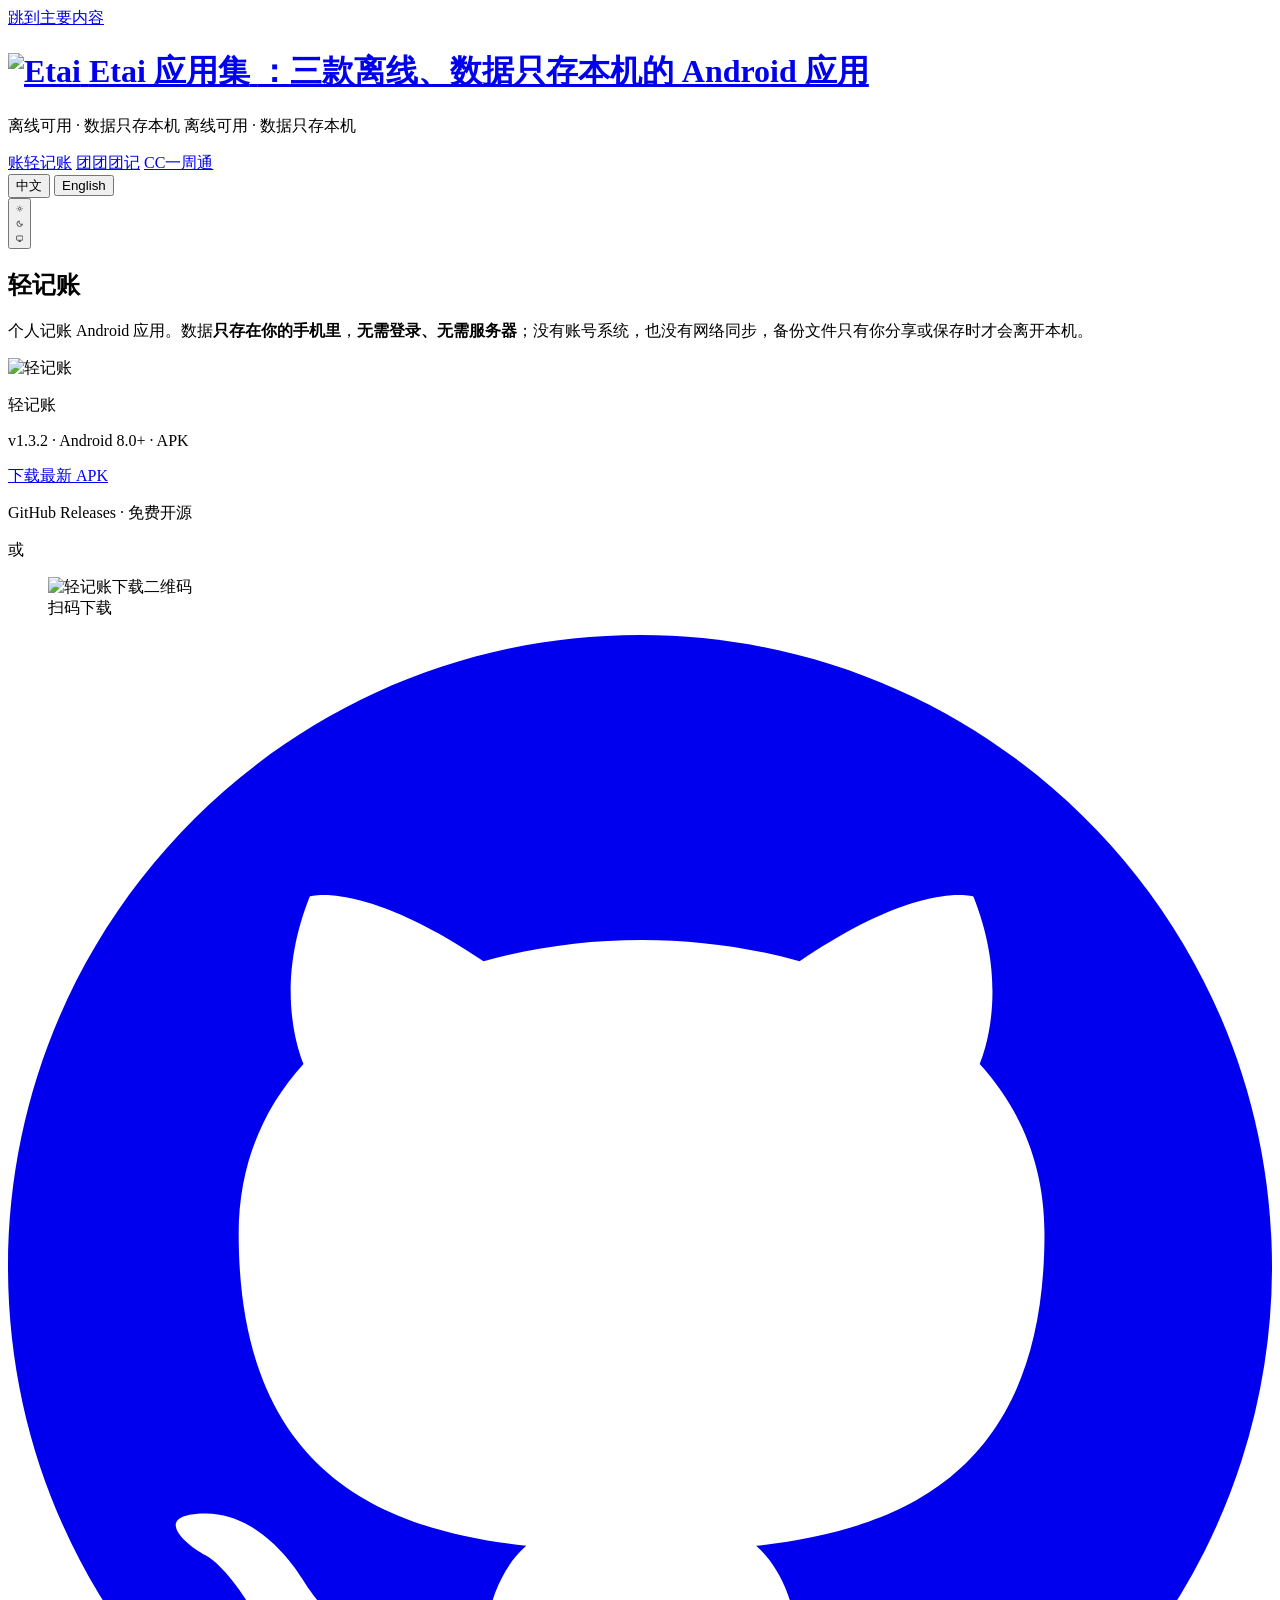
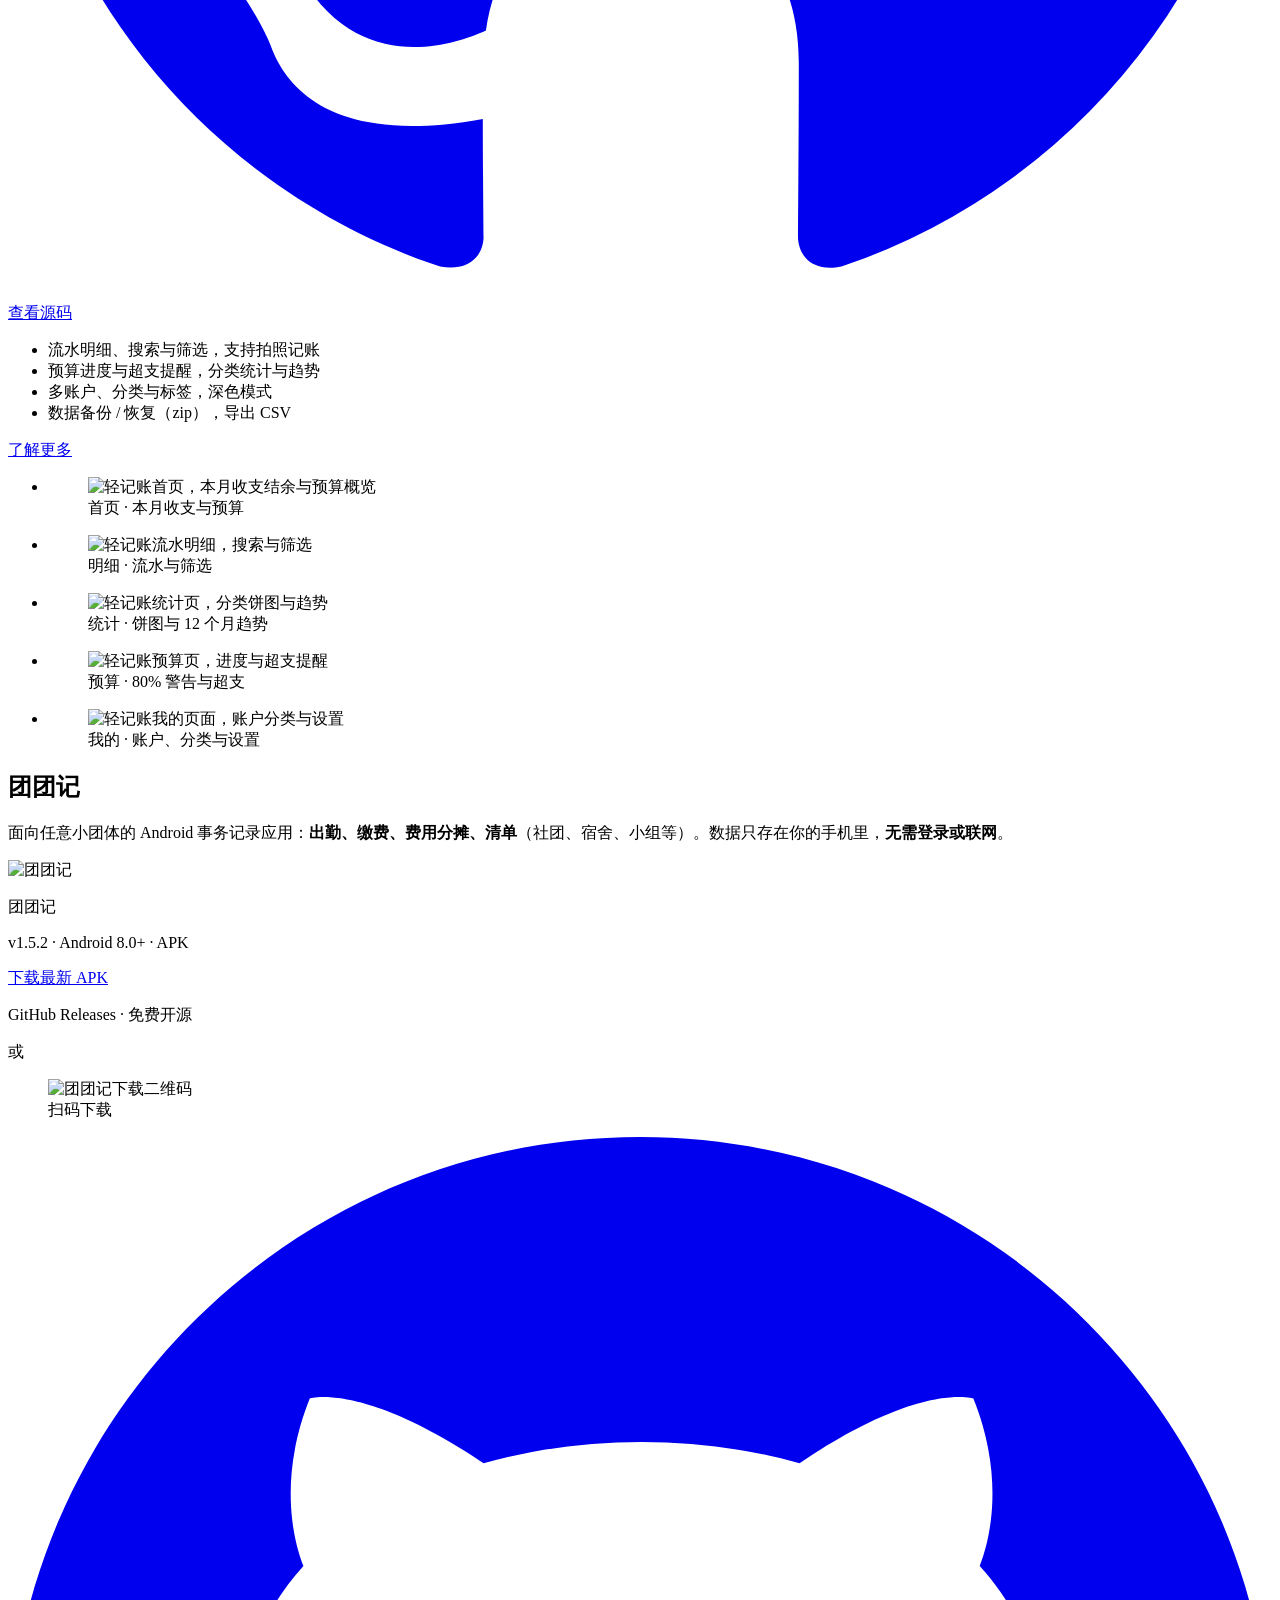
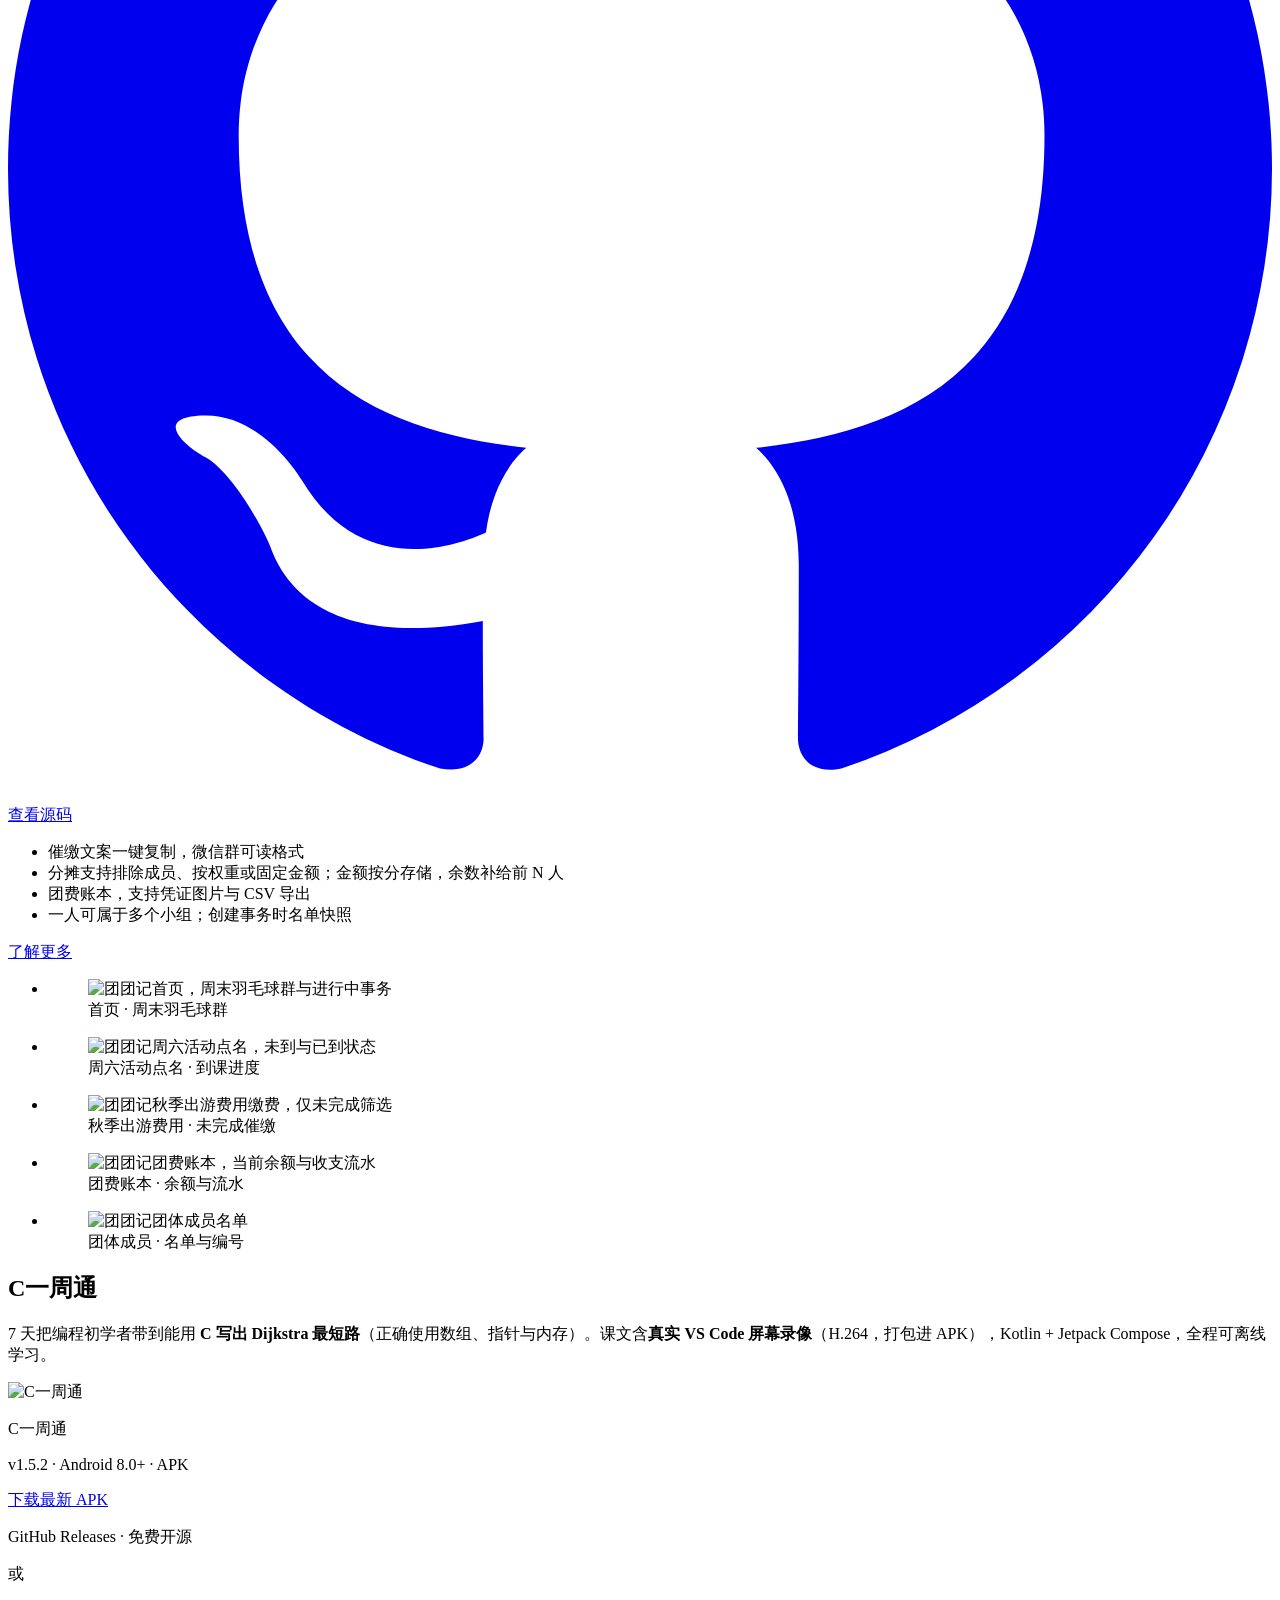
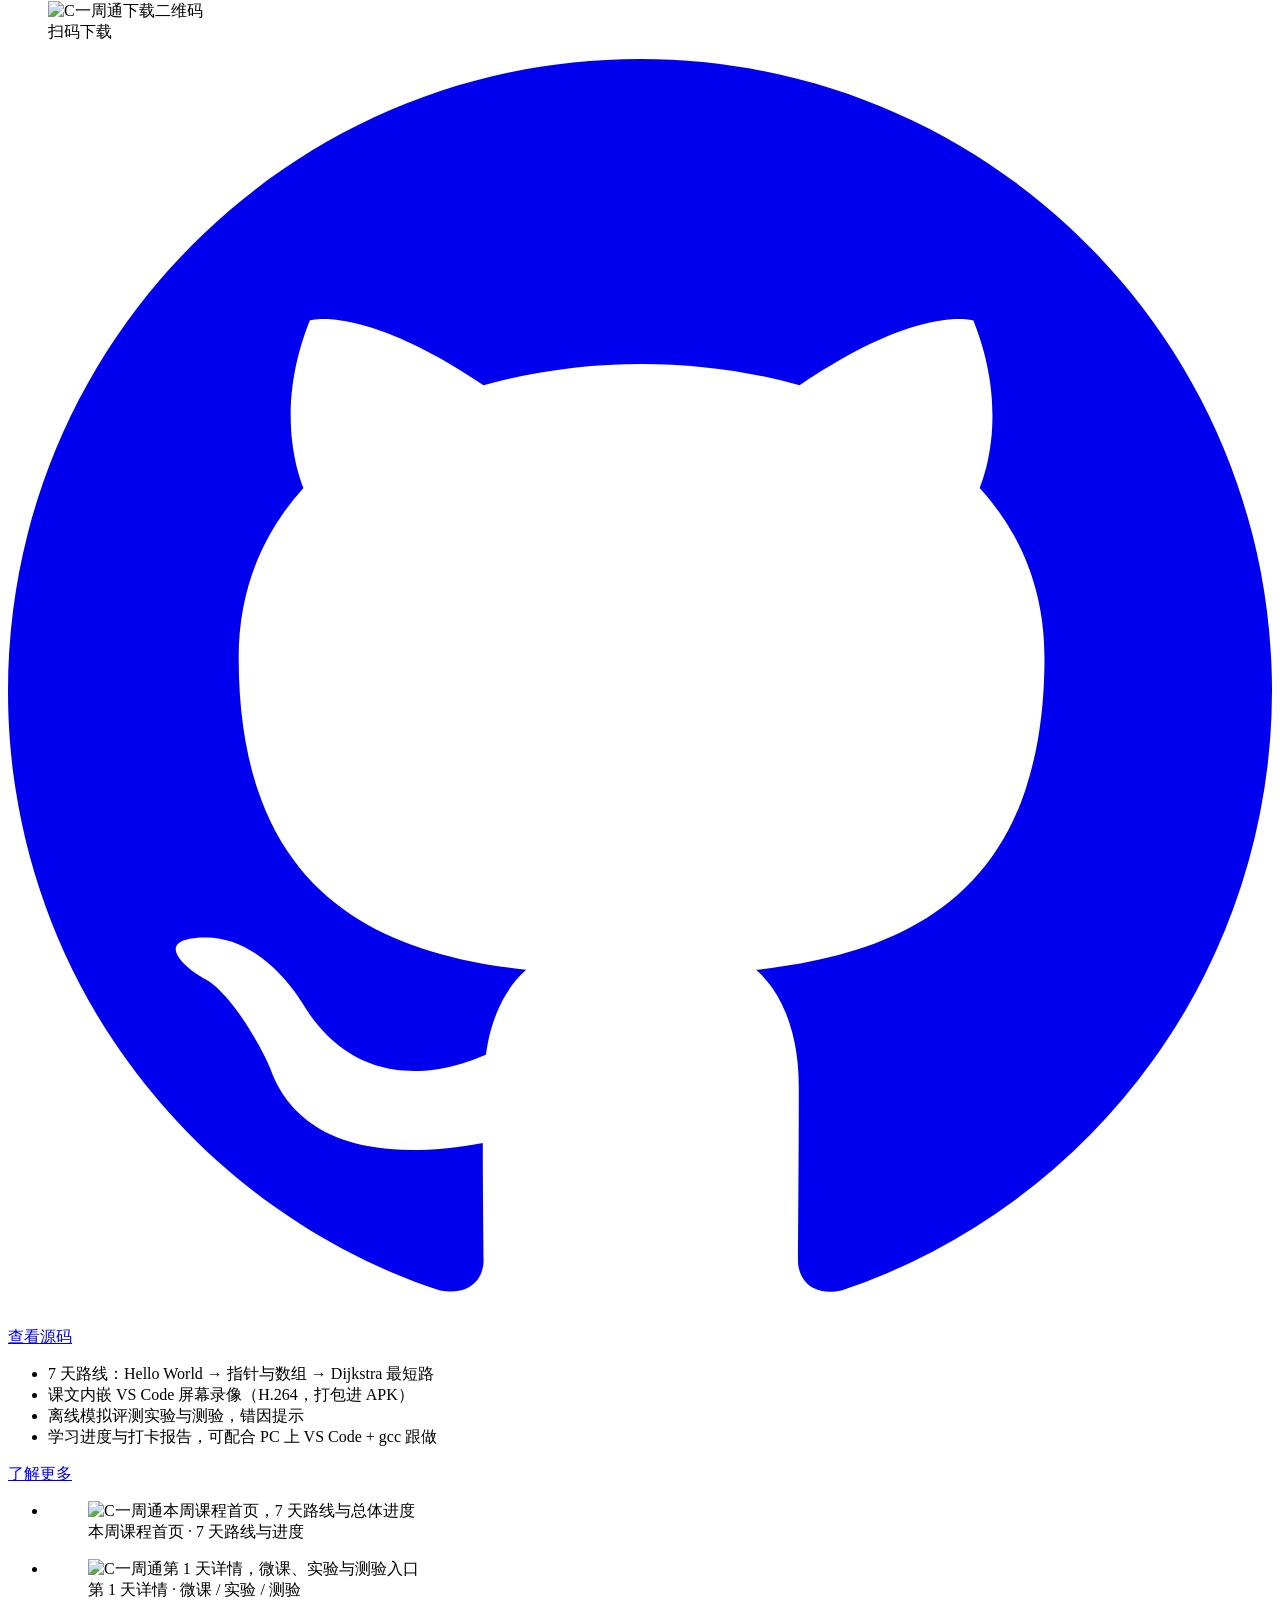
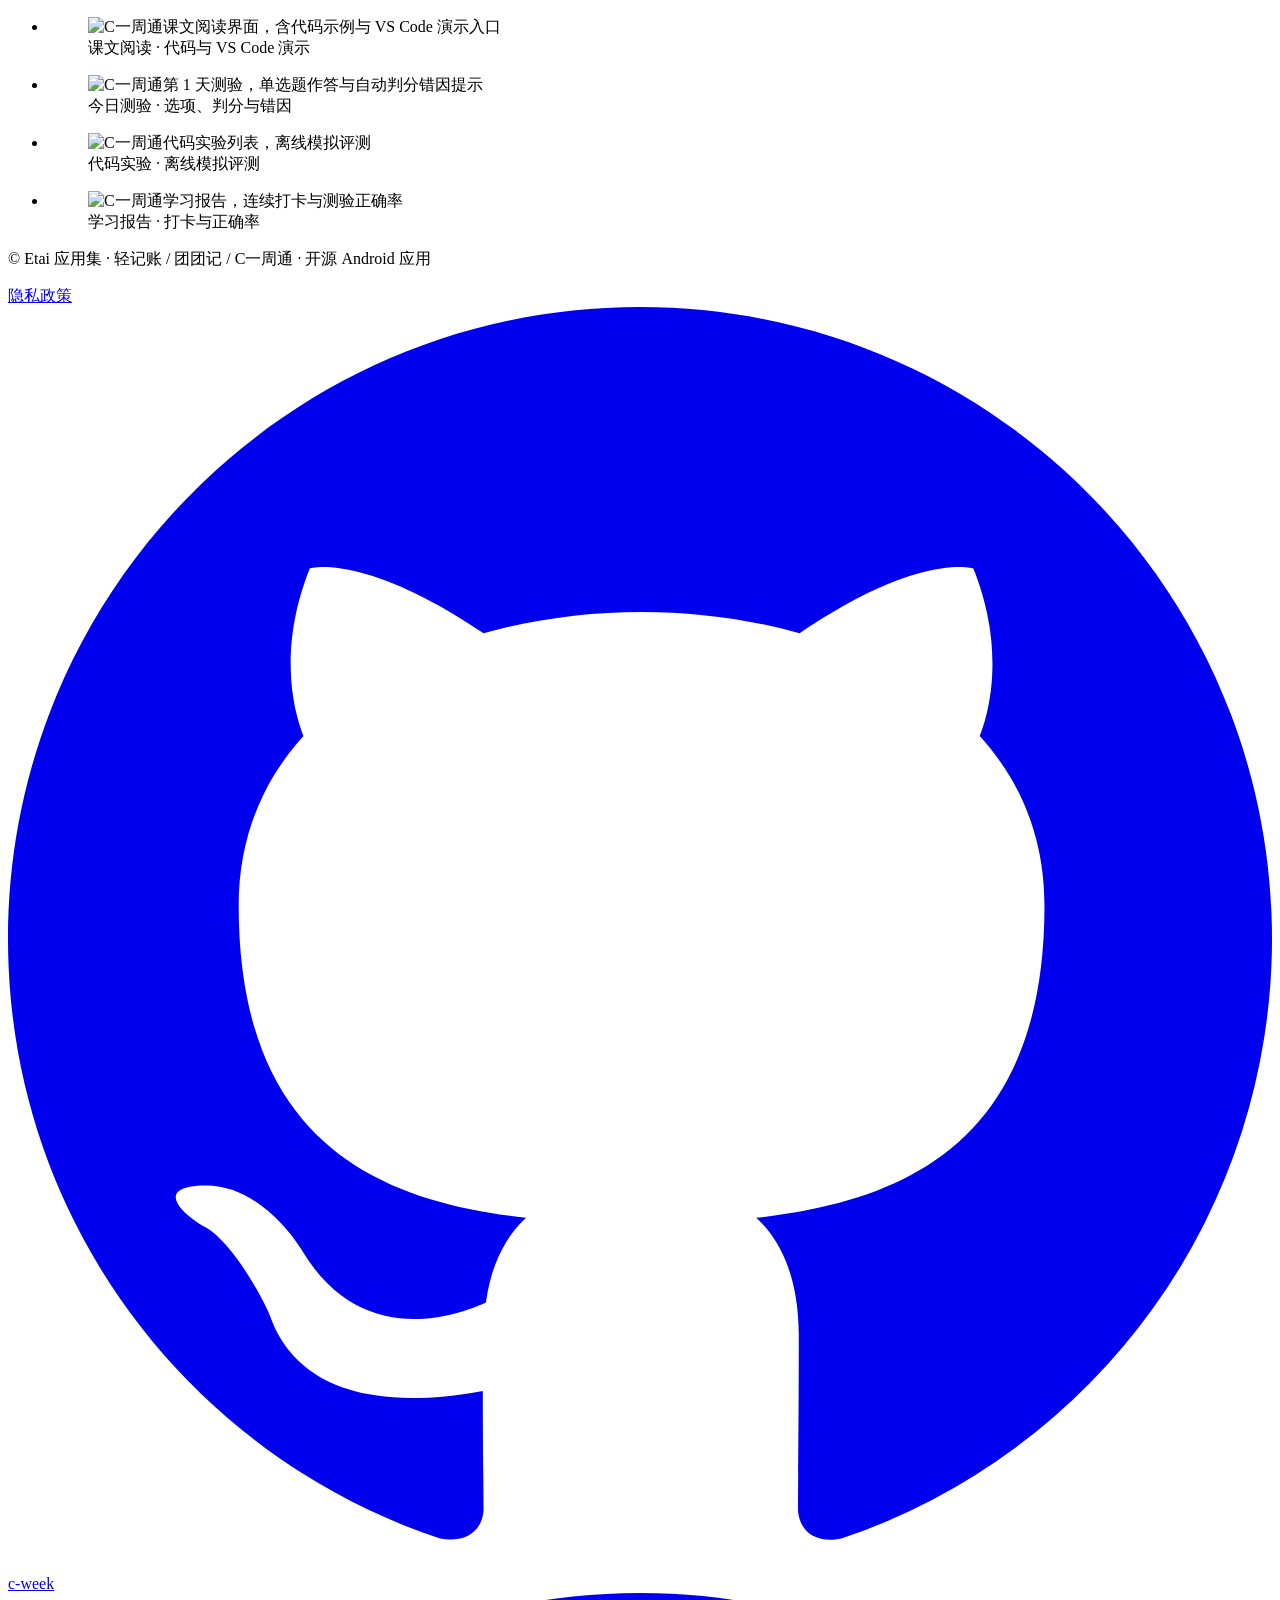
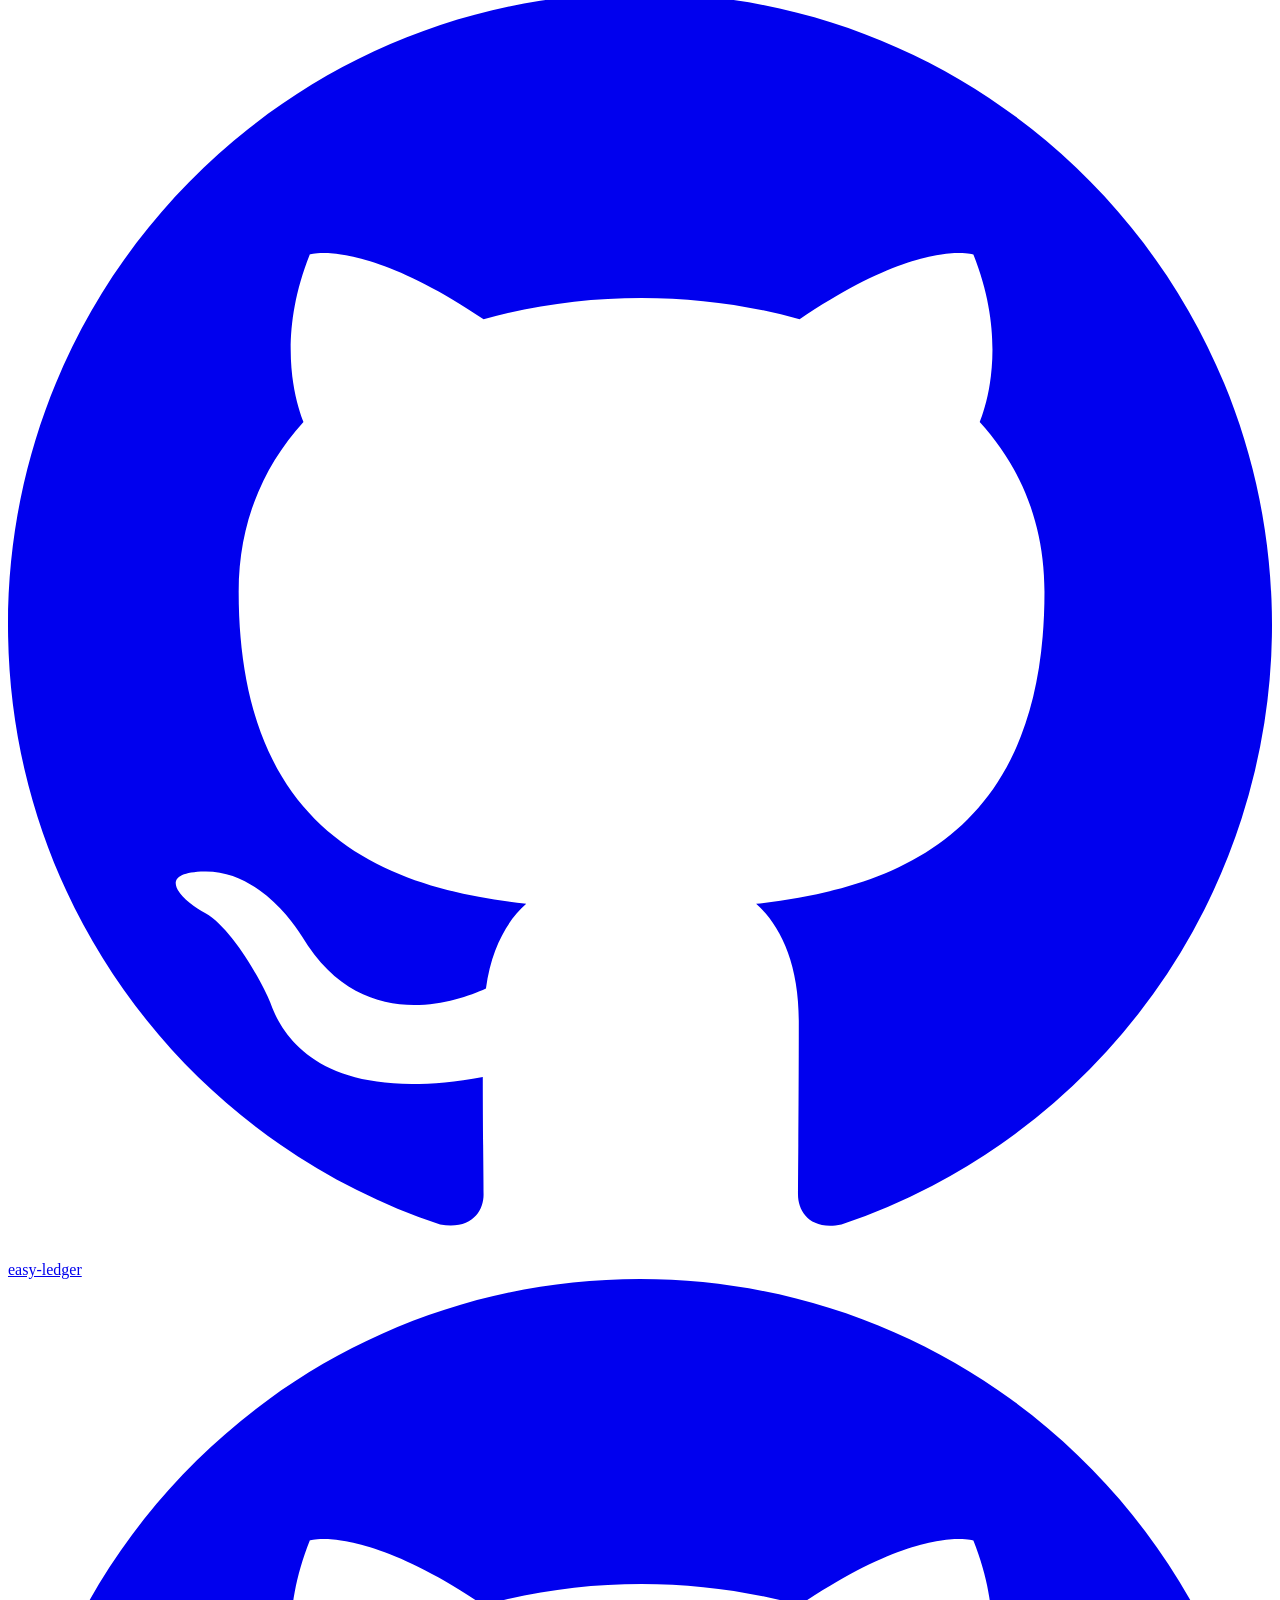
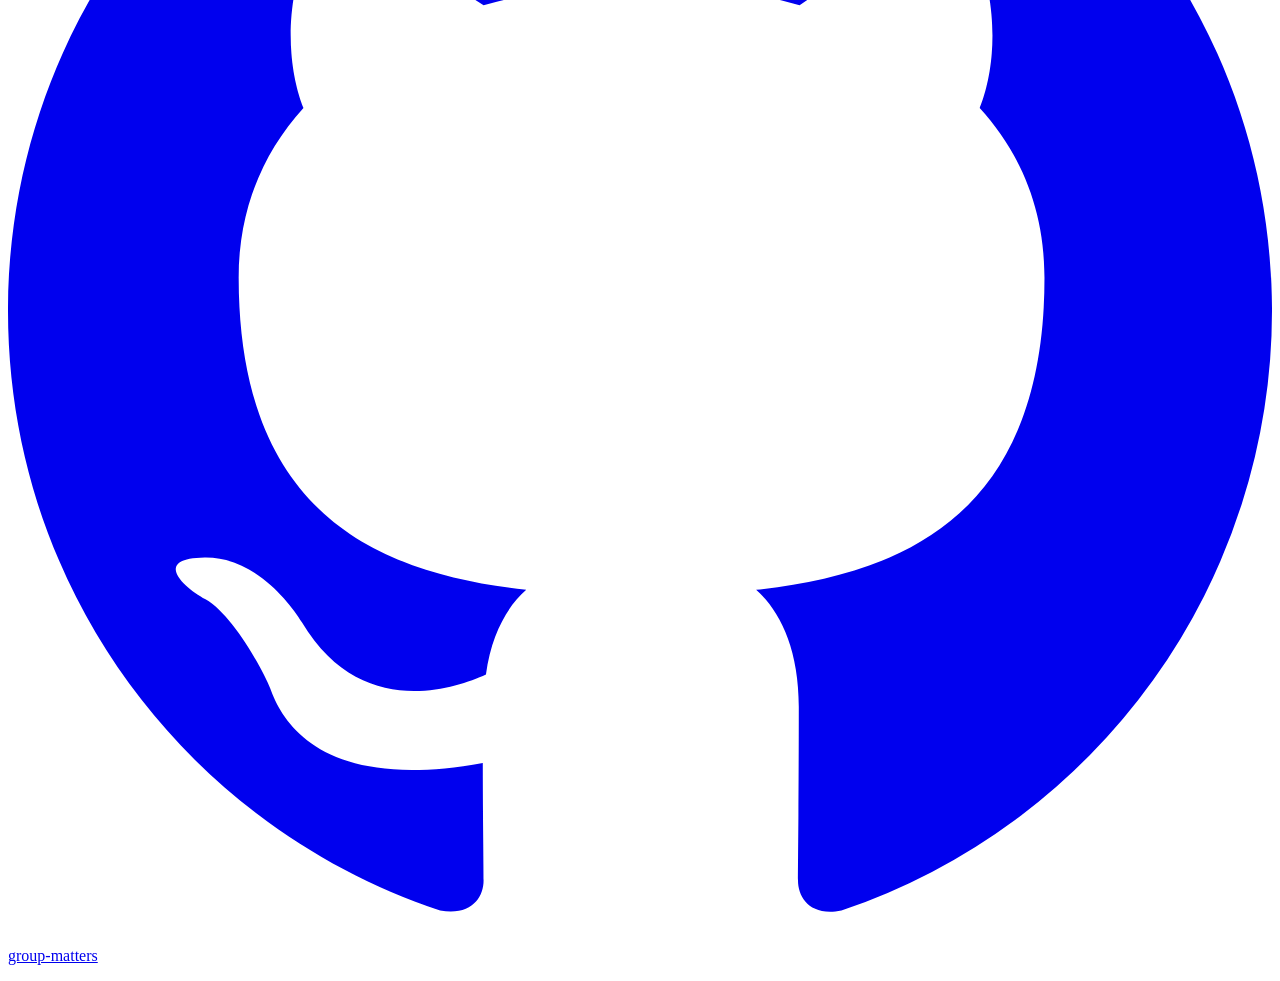
==== commit 8dfa70b4: "Prepare C Week 1.5.2 for Play/Coolapk and site privacy pages Bump to targetSdk 36 with in-app privac" ====
--- a/site/index.html
+++ b/site/index.html
@@ -193,7 +193,7 @@
                   <div>
                     <p class="download-panel__name" data-i18n="qjz.hero.title">轻记账</p>
                     <p class="download-panel__version">
-                      v<span class="app-meta-version">1.3.1</span><span aria-hidden="true"> · </span
+                      v<span class="app-meta-version">1.3.2</span><span aria-hidden="true"> · </span
                       ><span data-i18n="download.androidMin">Android 8.0+</span><span aria-hidden="true"> · </span
                       ><span data-i18n="download.apkLabel">APK</span>
                     </p>
@@ -481,7 +481,7 @@
                 <div>
                   <p class="download-panel__name" data-i18n="cweek.hero.title">C一周通</p>
                   <p class="download-panel__version">
-                    v<span class="app-meta-version">1.5.1</span><span aria-hidden="true"> · </span
+                    v<span class="app-meta-version">1.5.2</span><span aria-hidden="true"> · </span
                     ><span data-i18n="download.androidMin">Android 8.0+</span><span aria-hidden="true"> · </span
                     ><span data-i18n="download.apkLabel">APK</span>
                   </p>
@@ -617,6 +617,7 @@
       <div class="wrap inner">
         <p data-i18n="footer.copyright">© Etai 应用集 · 轻记账 / 团团记 / C一周通 · 开源 Android 应用</p>
         <p class="footer-links">
+          <a href="/privacy/" data-i18n="footer.privacy">隐私政策</a>
           <a href="https://github.com/gnatecheng/c-week" rel="noopener noreferrer"
             ><svg class="icon-github" aria-hidden="true" viewBox="0 0 24 24" fill="currentColor"
               ><path
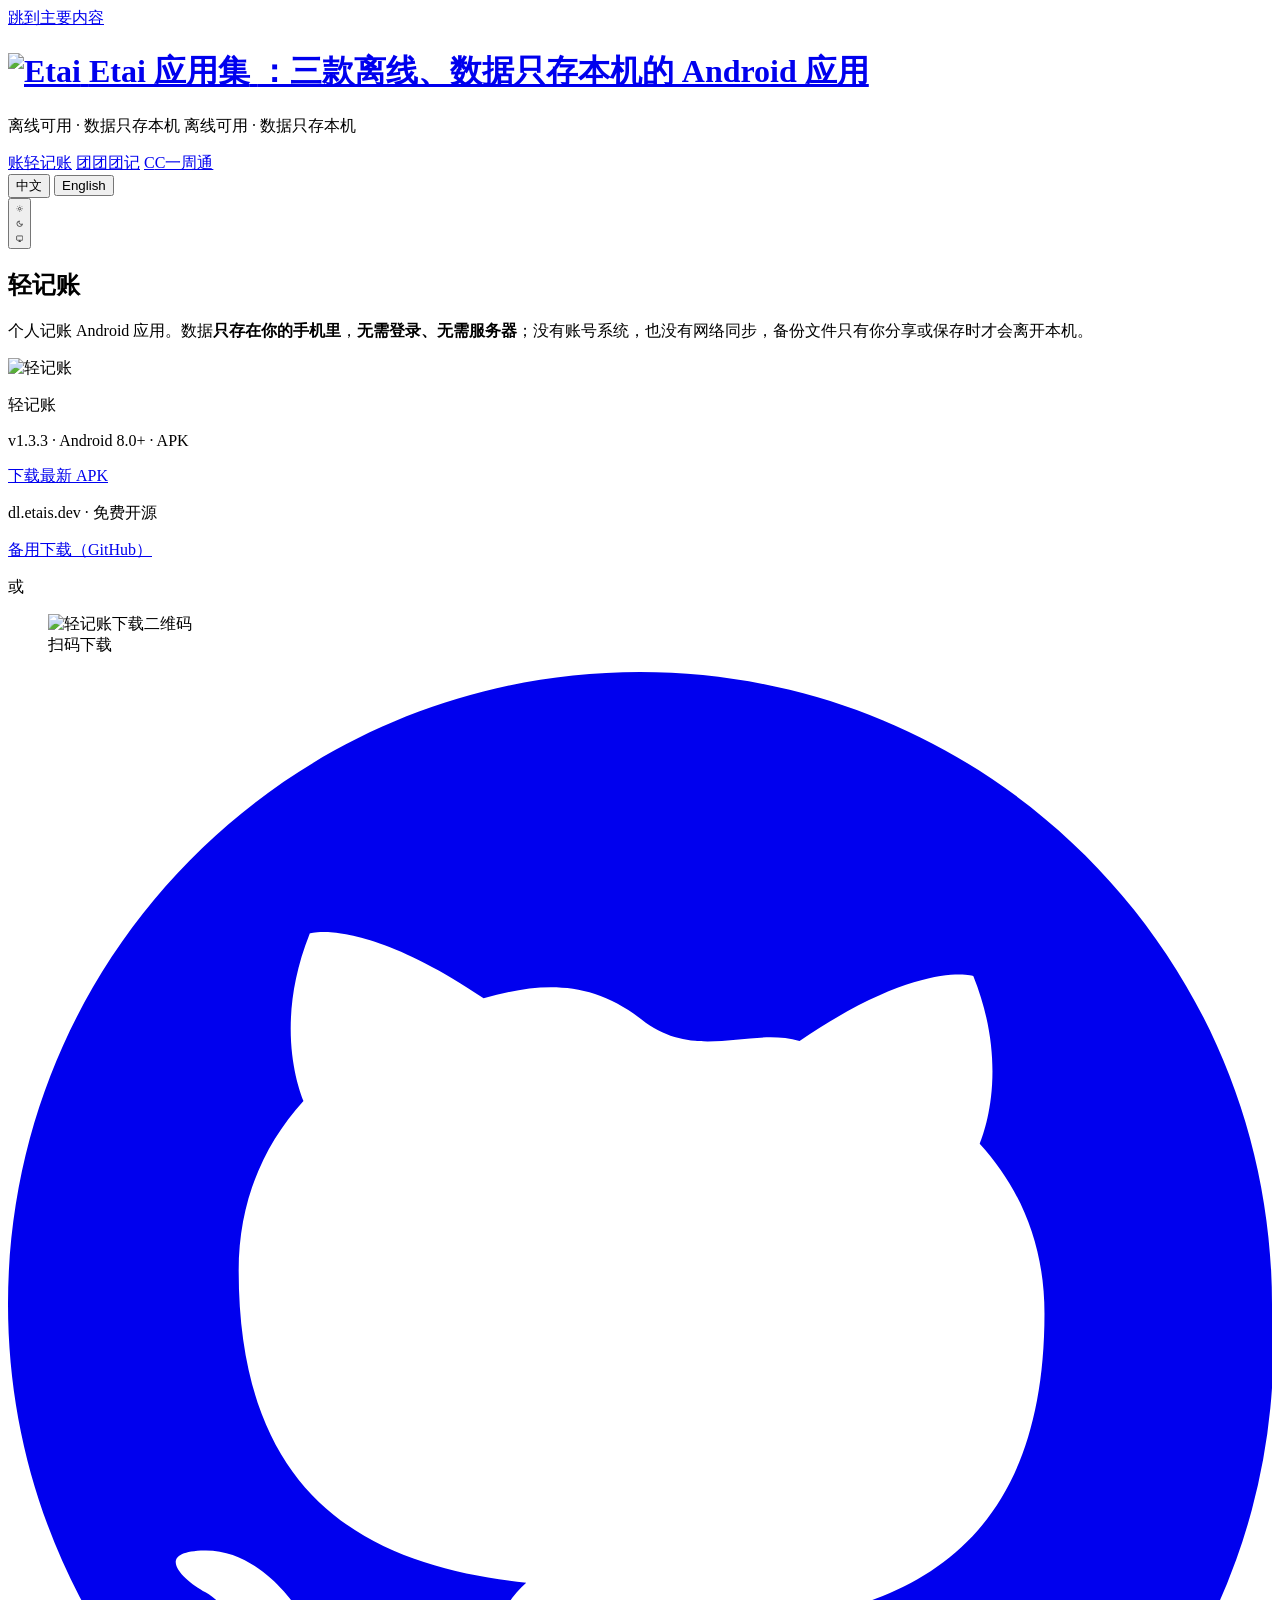
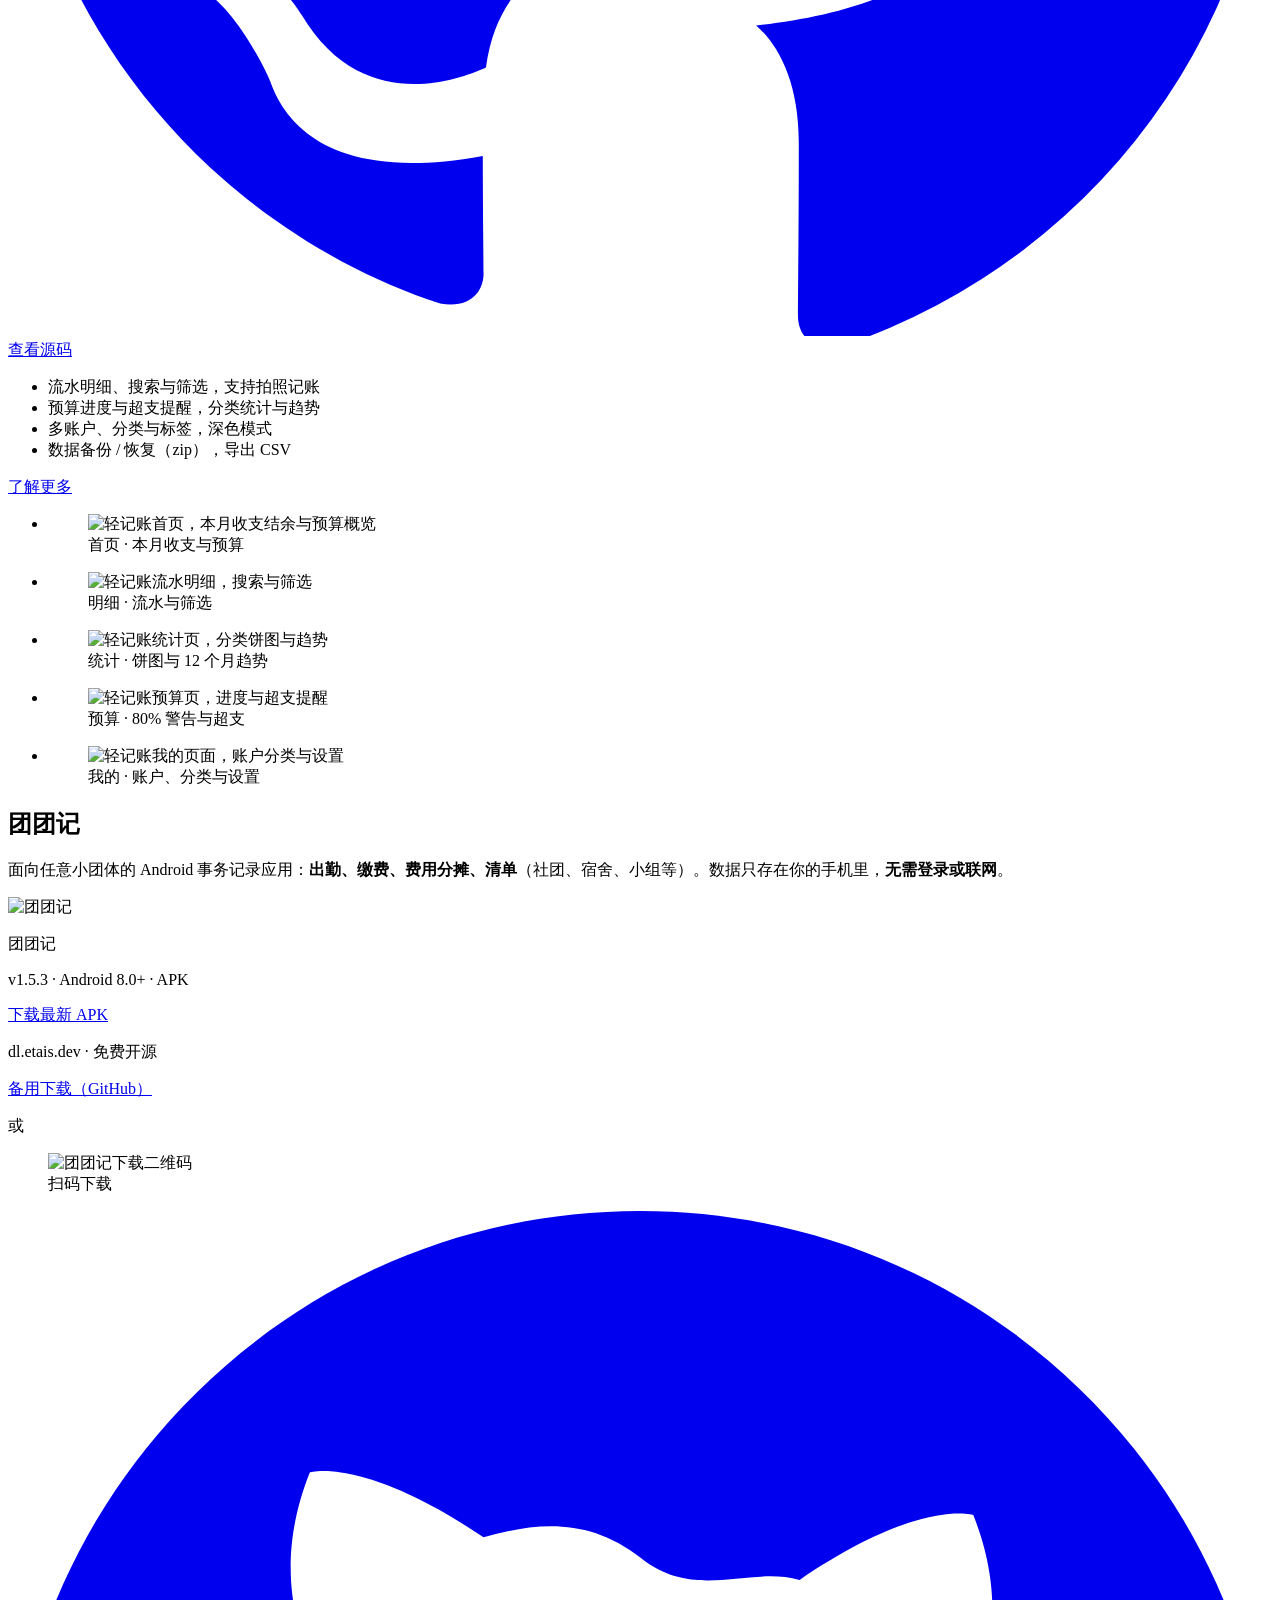
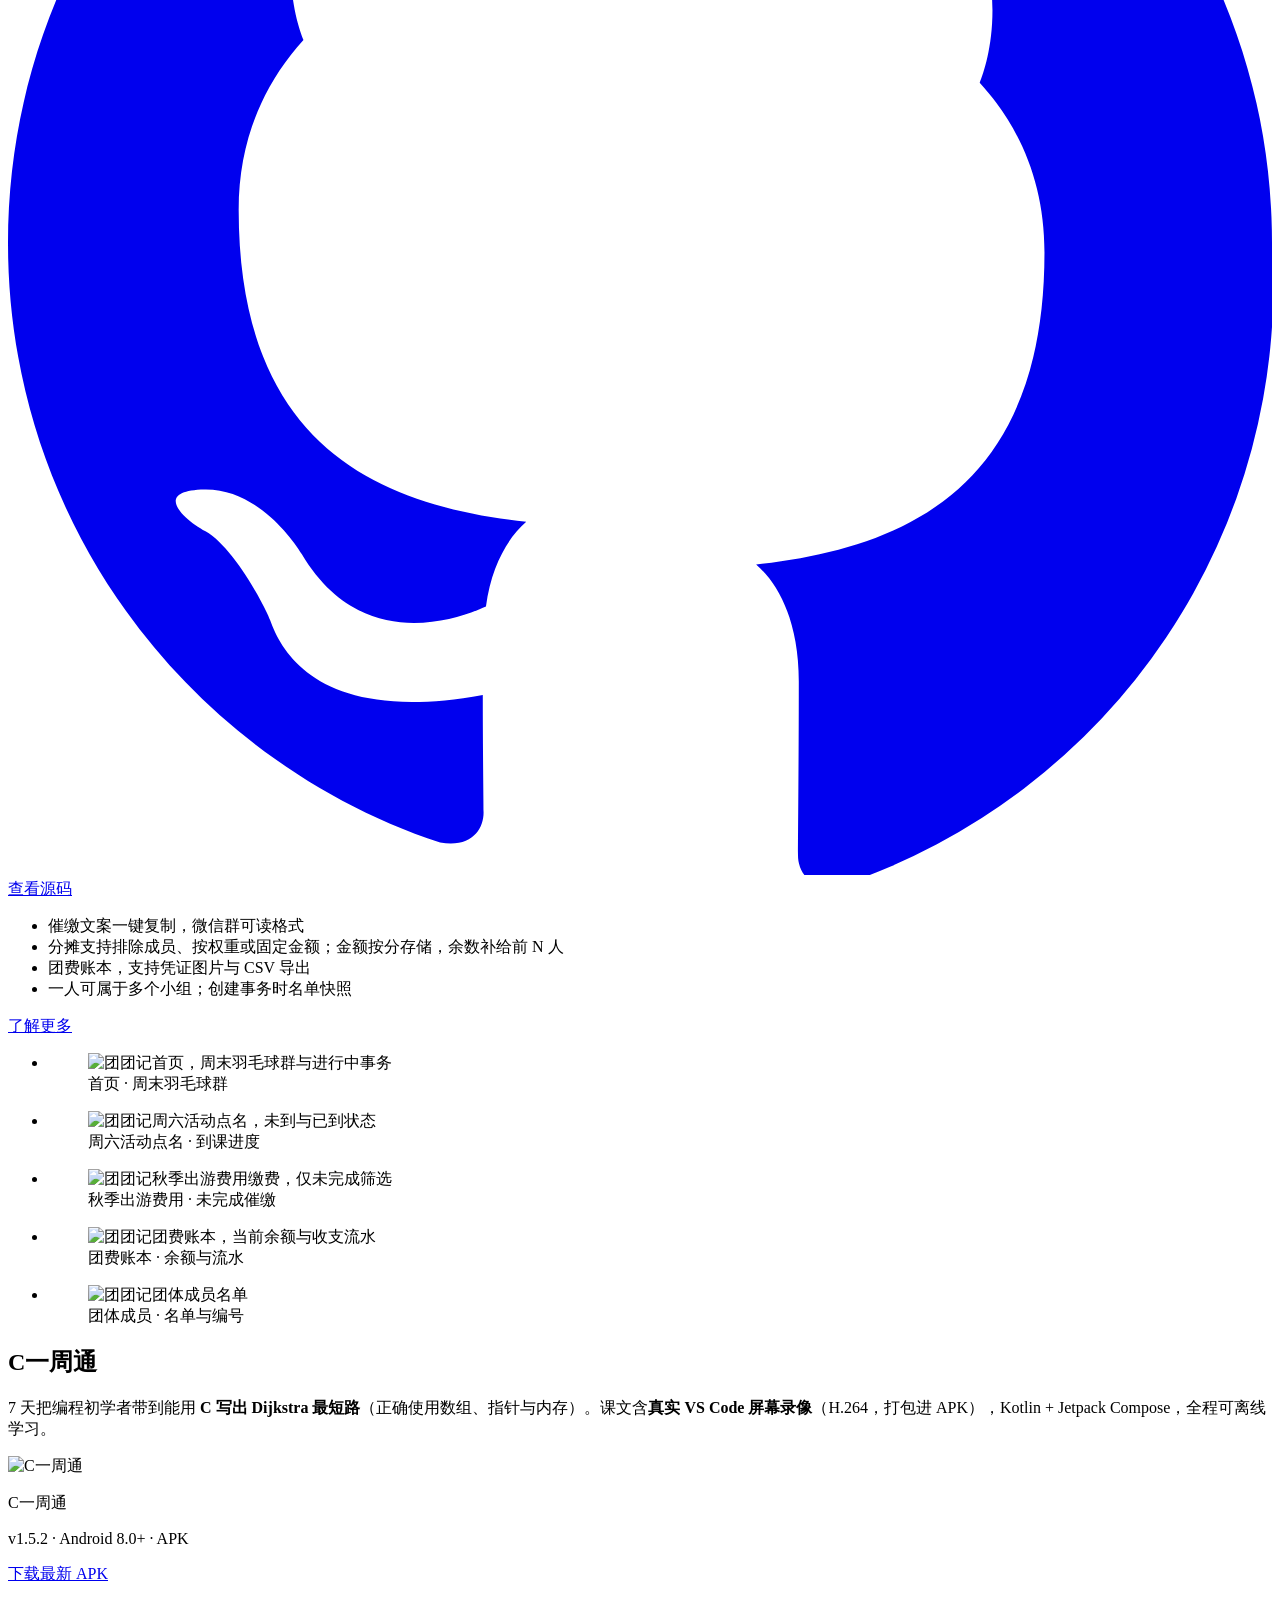
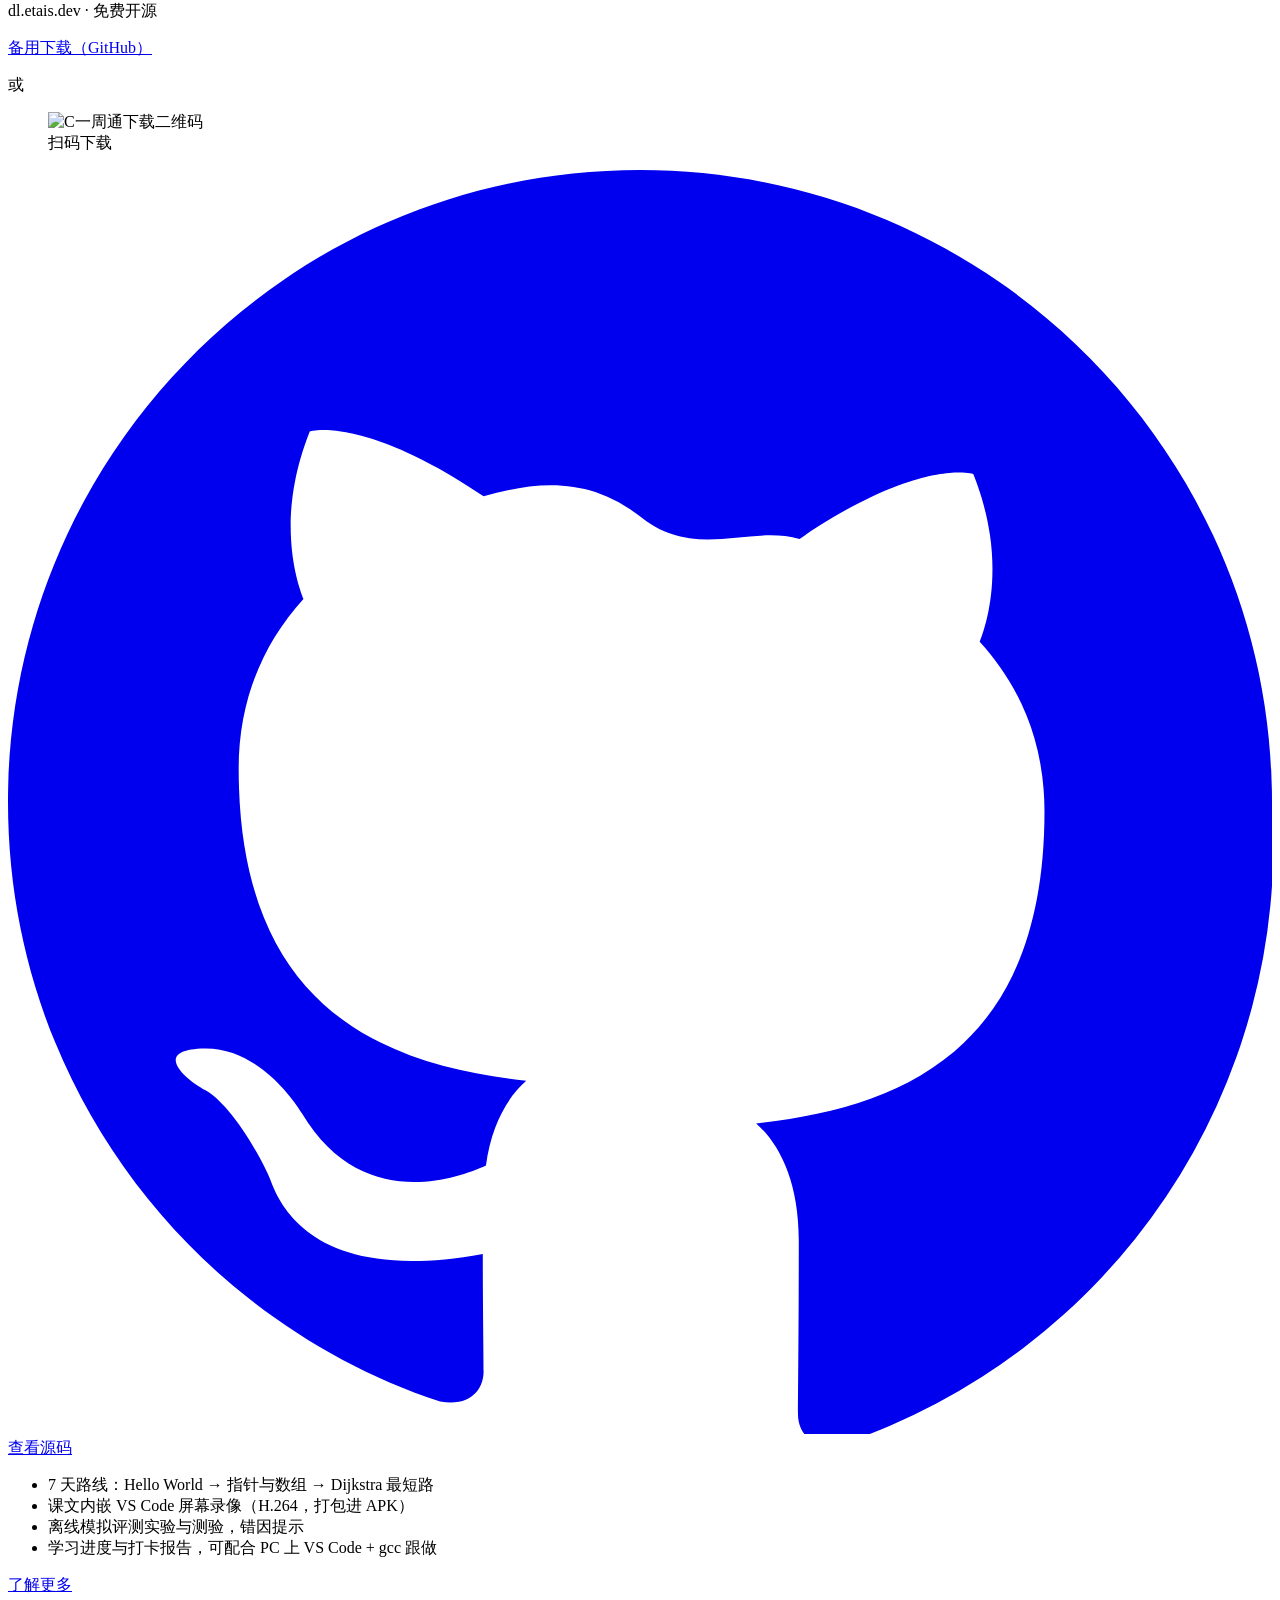
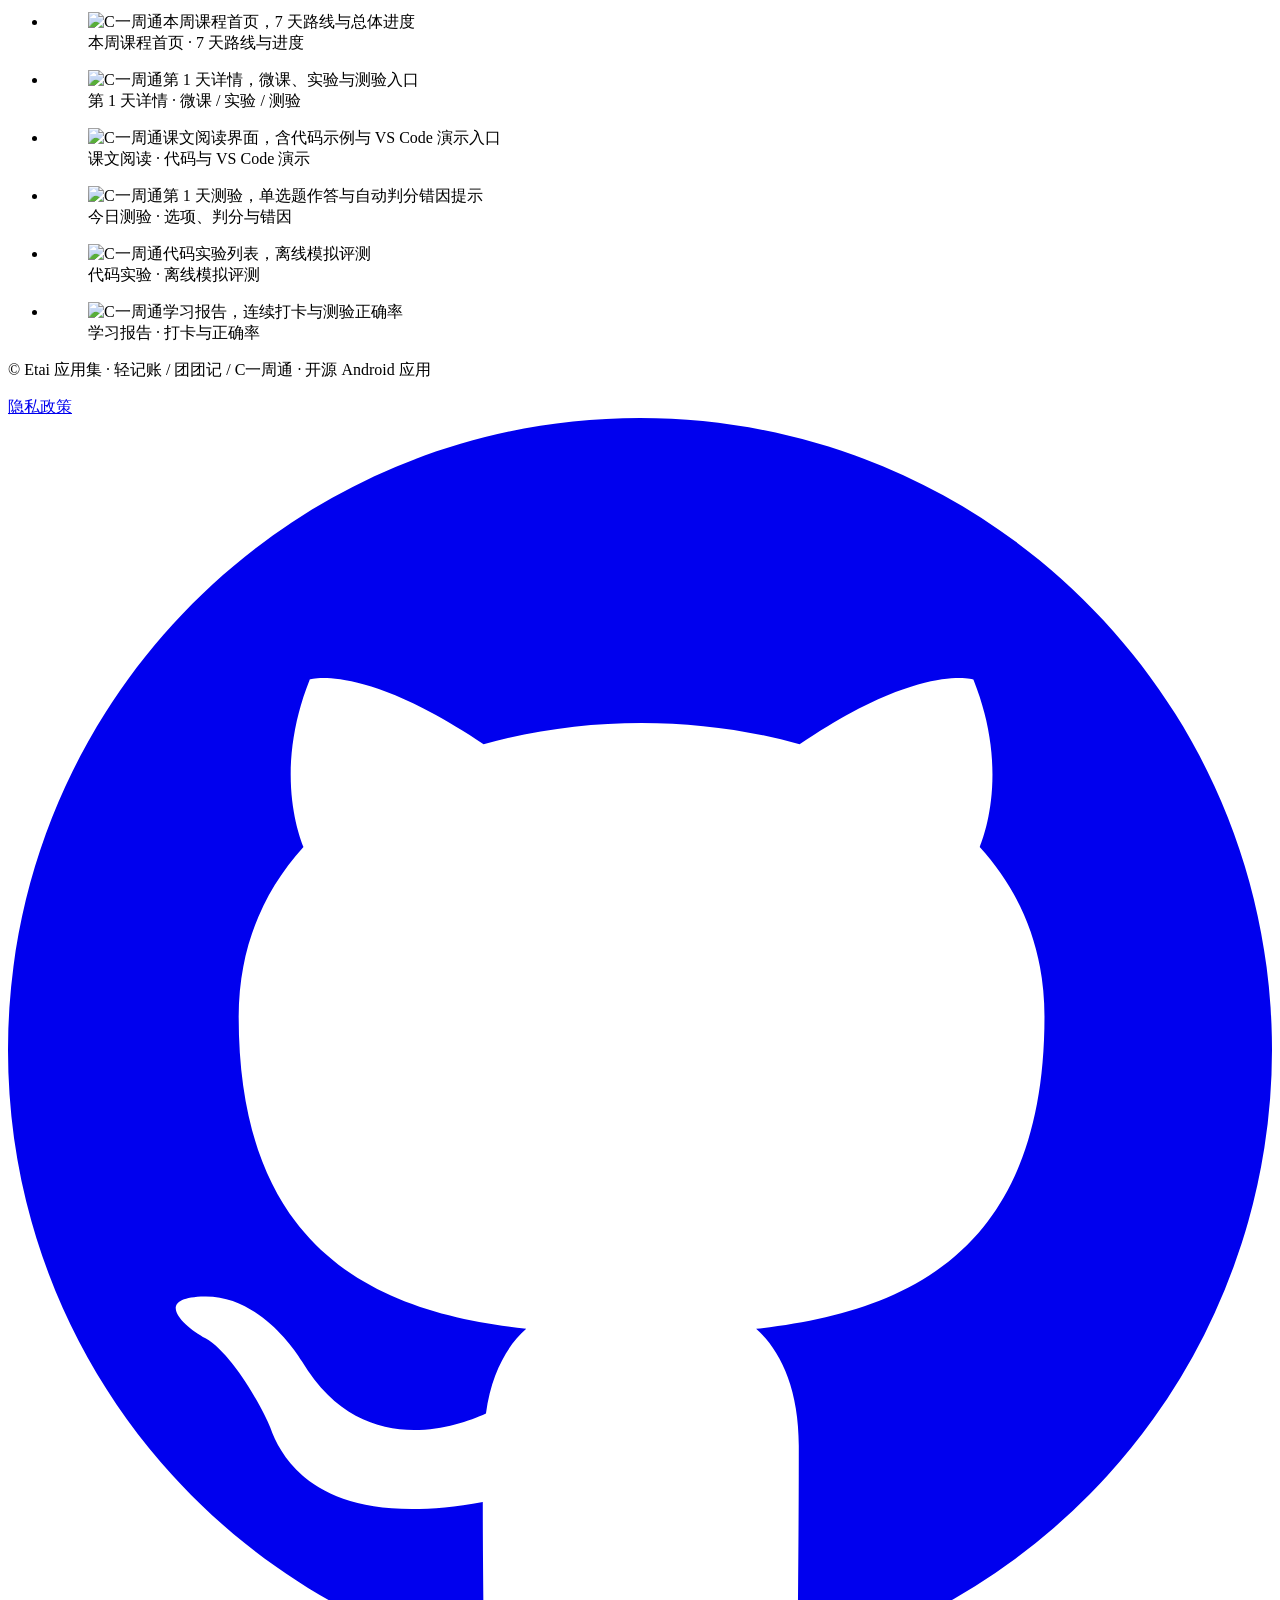
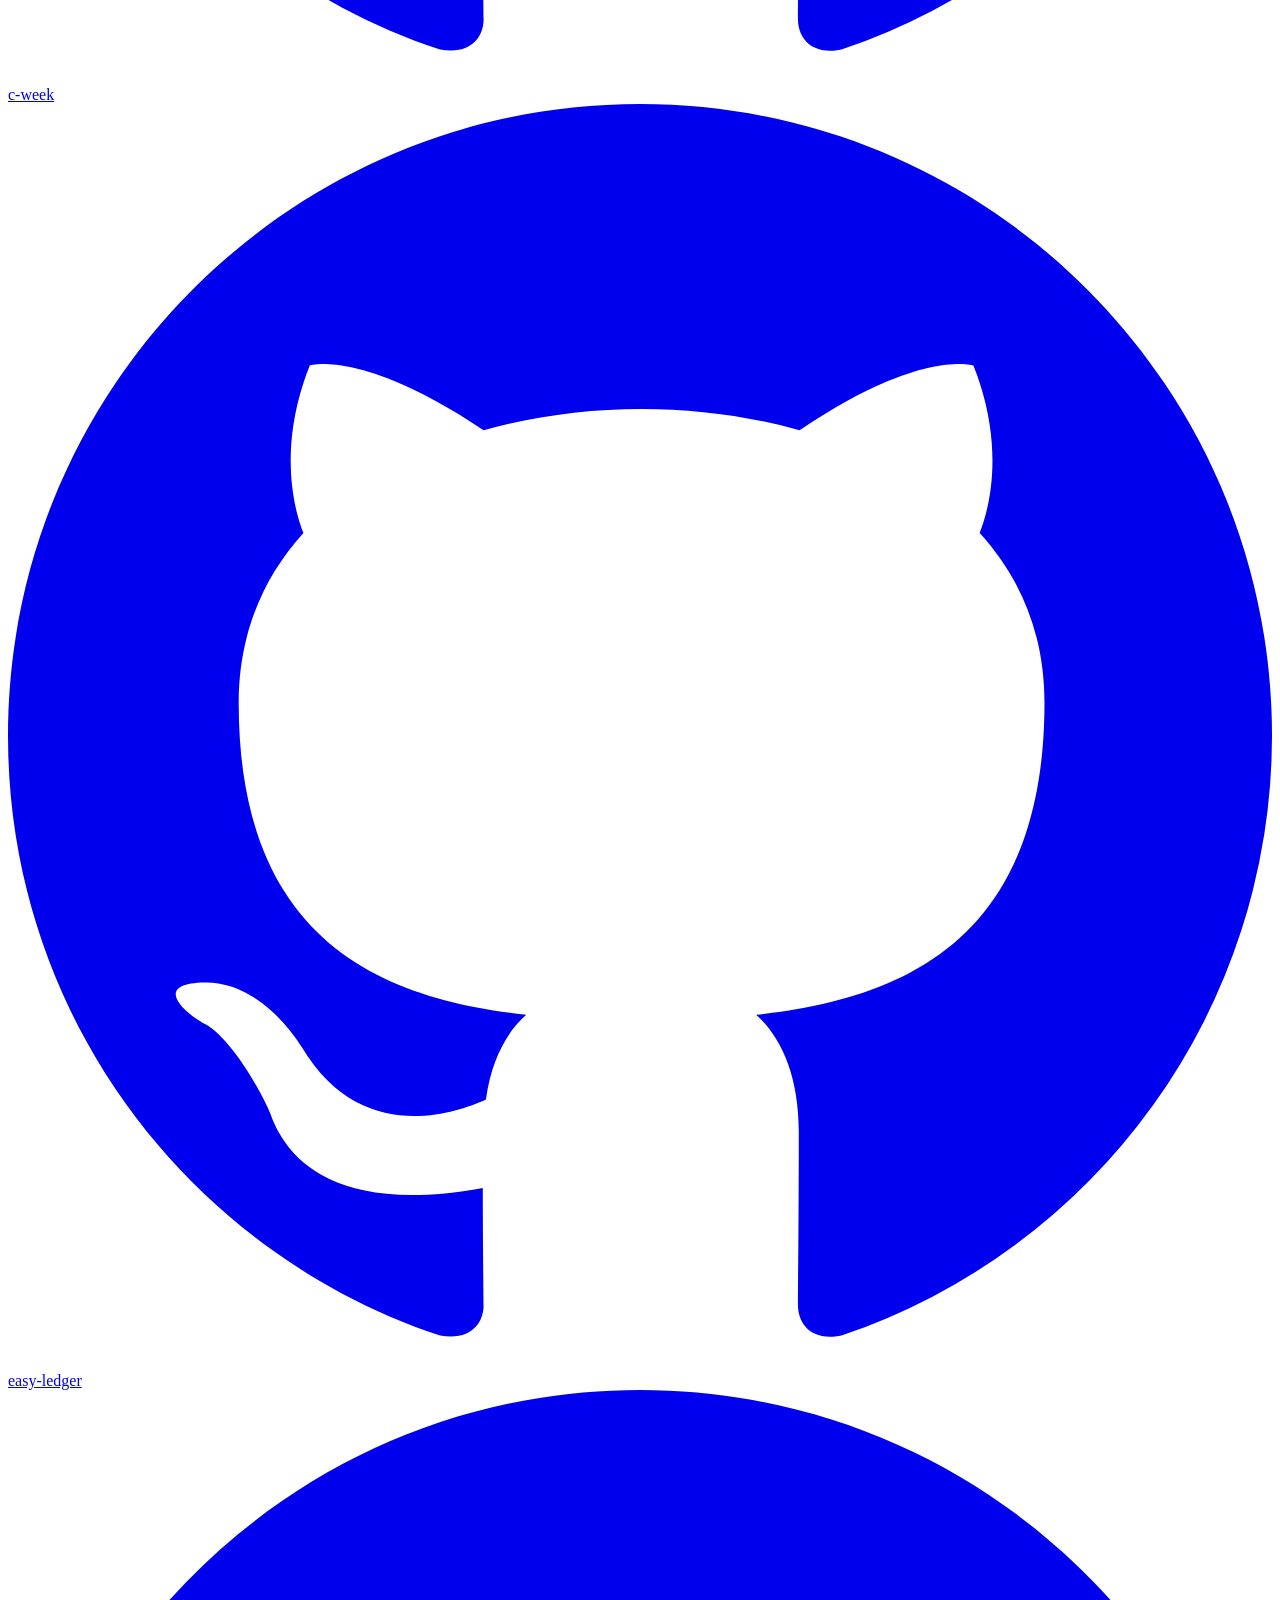
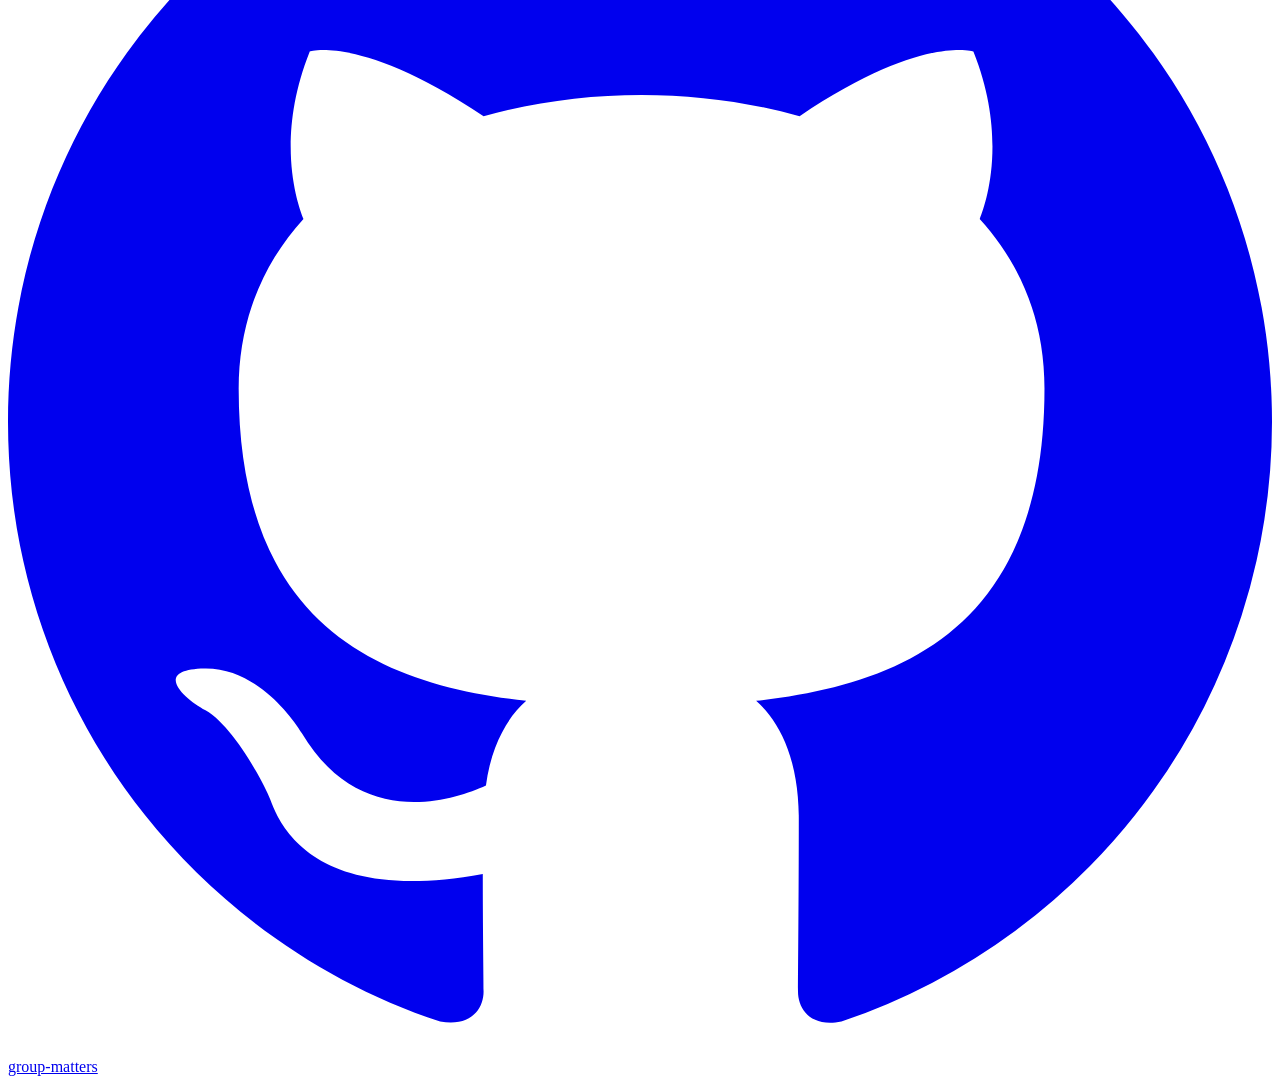
==== commit 5cb1b69b: "site: point download buttons and QR codes to dl.etais.dev R2 APKs Centralize APK filenames in script" ====
--- a/site/index.html
+++ b/site/index.html
@@ -9,6 +9,7 @@
       data-i18n-content="meta.description"
       content="三款免费、离线、开源的 Android 应用：C一周通（7 天从 Hello World 学到 Dijkstra，含 VS Code 实操录像）、轻记账（无需注册的本地记账）、团团记（小团体点名、收费、费用分摊）。数据只存本机。"
     />
+    <link rel="icon" href="/favicon.ico?v=1" sizes="any" />
     <link rel="icon" href="/favicon.ico?v=1" sizes="any" />
     <link rel="icon" href="/favicon.ico?v=1" sizes="any" />
     <link rel="icon" href="/favicon.ico?v=1" sizes="any" />
@@ -80,7 +81,7 @@
       "operatingSystem": "Android 8.0+",
       "applicationCategory": "EducationalApplication",
       "description": "7 天从 Hello World 学到 Dijkstra，课文含 VS Code 实操录像，离线实验与测验。",
-      "downloadUrl": "https://github.com/gnatecheng/c-week/releases/latest",
+      "downloadUrl": "https://dl.etais.dev/c-week-1.5.2.apk",
       "offers": {
         "@type": "Offer",
         "price": "0",
@@ -96,7 +97,7 @@
       "operatingSystem": "Android 8.0+",
       "applicationCategory": "FinanceApplication",
       "description": "无需注册的本地记账，数据只存在你的手机里，不用注册账号，也不上传云端。",
-      "downloadUrl": "https://github.com/gnatecheng/easy-ledger/releases/latest",
+      "downloadUrl": "https://dl.etais.dev/easy-ledger-1.3.3.apk",
       "offers": {
         "@type": "Offer",
         "price": "0",
@@ -112,7 +113,7 @@
       "operatingSystem": "Android 8.0+",
       "applicationCategory": "BusinessApplication",
       "description": "小团体点名、收费、费用分摊与清单，数据只存本机。",
-      "downloadUrl": "https://github.com/gnatecheng/group-matters/releases/latest",
+      "downloadUrl": "https://dl.etais.dev/group-matters-1.5.3.apk",
       "offers": {
         "@type": "Offer",
         "price": "0",
@@ -177,7 +178,7 @@
               <p class="lead" data-i18n-html="qjz.hero.lead">
                 个人记账 Android 应用。数据<strong>只存在你的手机里</strong>，<strong>无需登录、无需服务器</strong>；没有账号系统，也没有网络同步，备份文件只有你分享或保存时才会离开本机。
               </p>
-              <div class="download-panel download-panel--qjz" data-app-meta="qingjizhang">
+                                                        <div class="download-panel download-panel--qjz" data-app-meta="qingjizhang">
                 <div class="download-panel__body">
                   <div class="download-panel__left">
                   <div class="download-panel__head">
@@ -186,14 +187,13 @@
                     src="/assets/app-icons/easy-ledger.webp?v=2"
                     width="44"
                     height="44"
-                    data-i18n-alt="qjz.hero.title"
-                    alt="轻记账"
+                    alt="轻记账" data-i18n-alt="qjz.hero.title"
                     decoding="async"
                   />
                   <div>
                     <p class="download-panel__name" data-i18n="qjz.hero.title">轻记账</p>
                     <p class="download-panel__version">
-                      v<span class="app-meta-version">1.3.2</span><span aria-hidden="true"> · </span
+                      v<span class="app-meta-version">1.3.3</span><span aria-hidden="true"> · </span
                       ><span data-i18n="download.androidMin">Android 8.0+</span><span aria-hidden="true"> · </span
                       ><span data-i18n="download.apkLabel">APK</span>
                     </p>
@@ -202,13 +202,15 @@
                   <div class="download-panel__primary">
                     <a
                       class="btn btn-primary"
-                      href="https://github.com/gnatecheng/easy-ledger/releases/latest"
-                      rel="noopener noreferrer"
-                      data-i18n="qjz.hero.downloadApk"
+                      href="https://dl.etais.dev/easy-ledger-1.3.3.apk"
+                      rel="noopener noreferrer" data-i18n="qjz.hero.downloadApk"
                     >
                       下载最新 APK
                     </a>
-                    <p class="download-panel__note" data-i18n="download.releasesNote">GitHub Releases · 免费开源</p>
+                    <p class="download-panel__note" data-i18n="download.releasesNote">dl.etais.dev · 免费开源</p>
+                    <p class="download-panel__mirror">
+                      <a href="https://github.com/gnatecheng/easy-ledger/releases/latest" rel="noopener noreferrer" data-i18n="download.githubMirror">备用下载（GitHub）</a>
+                    </p>
                   </div>
                   </div>
                   <div class="download-panel__divider" role="presentation">
@@ -219,7 +221,7 @@
                   <div class="download-panel__scan">
                     <figure class="download-panel__qr">
                       <div class="download-panel__qr-frame">
-                        <img src="/assets/qr/easy-ledger.svg?v=3" width="120" height="120" data-i18n-alt="download.qrAlt.easyLedger" alt="轻记账下载二维码" decoding="async" />
+                        <img src="/assets/qr/easy-ledger.svg?v=4" width="120" height="120" data-i18n-alt="download.qrAlt.easyLedger" alt="轻记账下载二维码" decoding="async" />
                       </div>
                       <figcaption data-i18n="download.qrCaption">扫码下载</figcaption>
                     </figure>
@@ -232,9 +234,7 @@
                 rel="noopener noreferrer"
               >
                 <svg class="icon-github" aria-hidden="true" viewBox="0 0 24 24" fill="currentColor">
-                  <path
-                    d="M12 0C5.37 0 0 5.37 0 12c0 5.31 3.435 9.795 8.205 11.385.6.105.825-.255.825-.57 0-.285-.015-1.23-.015-2.235-3.015.555-3.795-.735-4.035-1.41-.135-.345-.72-1.41-1.23-1.695-.42-.225-1.02-.78-.015-.795.945-.015 1.62.87 1.845 1.23 1.08 1.815 2.805 1.305 3.495.99.105-.78.42-1.305.765-1.605-2.67-.3-5.46-1.335-5.46-5.925 0-1.305.465-2.385 1.23-3.225-.12-.3-.54-1.53.12-3.18 0 0 1.005-.315 3.3 1.23.96-.27 1.98-.405 3-.405s2.04.135 3 .405c2.295-1.56 3.3-1.23 3.3-1.23.66 1.65.24 2.88.12 3.18.765.84 1.23 1.905 1.23 3.225 0 4.605-2.805 5.625-5.475 5.925.435.375.81 1.095.81 2.22 0 1.605-.015 2.895-.015 3.3 0 .315.225.69.825.57A12.02 12.02 0 0 0 24 12c0-6.63-5.37-12-12-12z"
-                  />
+                  <path d="M12 0C5.37 0 0 5.37 0 12c0 5.31 3.435 9.795 8.205 11.385.6.105.825-.255.825-.57 0-.285-.015-1.23-.015-2.235-3.015.555-3.795-.735-4.035-1.41-.135-.345-.72-1.41-1.23-1.695-.42-.225-1.02-.78-.015-.795.945-.015 1.62.87 1.845 1.23 1.08 1.815 2.805 1.305 3.495.99.105-.78.42-1.305.765-1.605-2.67-.3-5.46-1.335-5.46-5.925 0-1.305.465-2.385 1.23-3.225-.12-.3-.54-1.53.12-3.18 0 0 1.005-.315 3.3 1.23.96-.27 1.98-.405 3 .405s2.04.135 3 .405c2.295-1.56 3.3-1.23 3.3-1.23.66 1.65.24 2.88.12 3.18.765.84 1.23 1.905 1.23 3.225 0 4.605-2.805 5.625-5.475 5.925.435.375.81 1.095.81 2.22 0 1.605-.015 2.895-.015 3.3 0 .315.225.69.825.57A12.02 12.02 0 0 0 24 12c0-6.63-5.37-12-12-12z" />
                 </svg>
                 <span data-i18n="qjz.hero.viewGithub">查看源码</span>
               </a>
@@ -322,7 +322,7 @@
               <p class="lead" data-i18n-html="class.hero.lead">
                 面向任意小团体的 Android 事务记录应用：<strong>出勤、缴费、费用分摊、清单</strong>（社团、宿舍、小组等）。数据只存在你的手机里，<strong>无需登录或联网</strong>。
               </p>
-              <div class="download-panel download-panel--class" data-app-meta="group-matters">
+                                                        <div class="download-panel download-panel--class" data-app-meta="group-matters">
                 <div class="download-panel__body">
                   <div class="download-panel__left">
                   <div class="download-panel__head">
@@ -331,14 +331,13 @@
                     src="/assets/app-icons/group-matters.webp?v=3"
                     width="44"
                     height="44"
-                    data-i18n-alt="class.hero.title"
-                    alt="团团记"
+                    alt="团团记" data-i18n-alt="class.hero.title"
                     decoding="async"
                   />
                   <div>
                     <p class="download-panel__name" data-i18n="class.hero.title">团团记</p>
                     <p class="download-panel__version">
-                      v<span class="app-meta-version">1.5.2</span><span aria-hidden="true"> · </span
+                      v<span class="app-meta-version">1.5.3</span><span aria-hidden="true"> · </span
                       ><span data-i18n="download.androidMin">Android 8.0+</span><span aria-hidden="true"> · </span
                       ><span data-i18n="download.apkLabel">APK</span>
                     </p>
@@ -347,13 +346,15 @@
                   <div class="download-panel__primary">
                     <a
                       class="btn btn-primary"
-                      href="https://github.com/gnatecheng/group-matters/releases/latest"
-                      rel="noopener noreferrer"
-                      data-i18n="class.hero.downloadApk"
+                      href="https://dl.etais.dev/group-matters-1.5.3.apk"
+                      rel="noopener noreferrer" data-i18n="class.hero.downloadApk"
                     >
                       下载最新 APK
                     </a>
-                    <p class="download-panel__note" data-i18n="download.releasesNote">GitHub Releases · 免费开源</p>
+                    <p class="download-panel__note" data-i18n="download.releasesNote">dl.etais.dev · 免费开源</p>
+                    <p class="download-panel__mirror">
+                      <a href="https://github.com/gnatecheng/group-matters/releases/latest" rel="noopener noreferrer" data-i18n="download.githubMirror">备用下载（GitHub）</a>
+                    </p>
                   </div>
                   </div>
                   <div class="download-panel__divider" role="presentation">
@@ -364,7 +365,7 @@
                   <div class="download-panel__scan">
                     <figure class="download-panel__qr">
                       <div class="download-panel__qr-frame">
-                        <img src="/assets/qr/group-matters.svg?v=3" width="120" height="120" data-i18n-alt="download.qrAlt.groupMatters" alt="团团记下载二维码" decoding="async" />
+                        <img src="/assets/qr/group-matters.svg?v=4" width="120" height="120" data-i18n-alt="download.qrAlt.groupMatters" alt="团团记下载二维码" decoding="async" />
                       </div>
                       <figcaption data-i18n="download.qrCaption">扫码下载</figcaption>
                     </figure>
@@ -377,9 +378,7 @@
                 rel="noopener noreferrer"
               >
                 <svg class="icon-github" aria-hidden="true" viewBox="0 0 24 24" fill="currentColor">
-                  <path
-                    d="M12 0C5.37 0 0 5.37 0 12c0 5.31 3.435 9.795 8.205 11.385.6.105.825-.255.825-.57 0-.285-.015-1.23-.015-2.235-3.015.555-3.795-.735-4.035-1.41-.135-.345-.72-1.41-1.23-1.695-.42-.225-1.02-.78-.015-.795.945-.015 1.62.87 1.845 1.23 1.08 1.815 2.805 1.305 3.495.99.105-.78.42-1.305.765-1.605-2.67-.3-5.46-1.335-5.46-5.925 0-1.305.465-2.385 1.23-3.225-.12-.3-.54-1.53.12-3.18 0 0 1.005-.315 3.3 1.23.96-.27 1.98-.405 3-.405s2.04.135 3 .405c2.295-1.56 3.3-1.23 3.3-1.23.66 1.65.24 2.88.12 3.18.765.84 1.23 1.905 1.23 3.225 0 4.605-2.805 5.625-5.475 5.925.435.375.81 1.095.81 2.22 0 1.605-.015 2.895-.015 3.3 0 .315.225.69.825.57A12.02 12.02 0 0 0 24 12c0-6.63-5.37-12-12-12z"
-                  />
+                  <path d="M12 0C5.37 0 0 5.37 0 12c0 5.31 3.435 9.795 8.205 11.385.6.105.825-.255.825-.57 0-.285-.015-1.23-.015-2.235-3.015.555-3.795-.735-4.035-1.41-.135-.345-.72-1.41-1.23-1.695-.42-.225-1.02-.78-.015-.795.945-.015 1.62.87 1.845 1.23 1.08 1.815 2.805 1.305 3.495.99.105-.78.42-1.305.765-1.605-2.67-.3-5.46-1.335-5.46-5.925 0-1.305.465-2.385 1.23-3.225-.12-.3-.54-1.53.12-3.18 0 0 1.005-.315 3.3 1.23.96-.27 1.98-.405 3 .405s2.04.135 3 .405c2.295-1.56 3.3-1.23 3.3-1.23.66 1.65.24 2.88.12 3.18.765.84 1.23 1.905 1.23 3.225 0 4.605-2.805 5.625-5.475 5.925.435.375.81 1.095.81 2.22 0 1.605-.015 2.895-.015 3.3 0 .315.225.69.825.57A12.02 12.02 0 0 0 24 12c0-6.63-5.37-12-12-12z" />
                 </svg>
                 <span data-i18n="class.hero.viewGithub">查看源码</span>
               </a>
@@ -465,67 +464,66 @@
             <p class="lead" data-i18n-html="cweek.hero.lead">
               7 天把编程初学者带到能用 <strong>C 写出 Dijkstra 最短路</strong>（正确使用数组、指针与内存）。课文含<strong>真实 VS Code 屏幕录像</strong>（H.264，打包进 APK），Kotlin + Jetpack Compose，全程可离线学习。
             </p>
-            <div class="download-panel download-panel--cweek" data-app-meta="cweek">
-              <div class="download-panel__body">
-                <div class="download-panel__left">
-                <div class="download-panel__head">
-                <img
-                  class="download-panel__icon"
-                  src="/assets/app-icons/c-week.webp?v=2"
-                  width="44"
-                  height="44"
-                  data-i18n-alt="cweek.hero.title"
-                  alt="C一周通"
-                  decoding="async"
-                />
-                <div>
-                  <p class="download-panel__name" data-i18n="cweek.hero.title">C一周通</p>
-                  <p class="download-panel__version">
-                    v<span class="app-meta-version">1.5.2</span><span aria-hidden="true"> · </span
-                    ><span data-i18n="download.androidMin">Android 8.0+</span><span aria-hidden="true"> · </span
-                    ><span data-i18n="download.apkLabel">APK</span>
-                  </p>
+                                                      <div class="download-panel download-panel--cweek" data-app-meta="cweek">
+                <div class="download-panel__body">
+                  <div class="download-panel__left">
+                  <div class="download-panel__head">
+                  <img
+                    class="download-panel__icon"
+                    src="/assets/app-icons/c-week.webp?v=2"
+                    width="44"
+                    height="44"
+                    alt="C一周通" data-i18n-alt="cweek.hero.title"
+                    decoding="async"
+                  />
+                  <div>
+                    <p class="download-panel__name" data-i18n="cweek.hero.title">C一周通</p>
+                    <p class="download-panel__version">
+                      v<span class="app-meta-version">1.5.2</span><span aria-hidden="true"> · </span
+                      ><span data-i18n="download.androidMin">Android 8.0+</span><span aria-hidden="true"> · </span
+                      ><span data-i18n="download.apkLabel">APK</span>
+                    </p>
+                  </div>
+                </div>
+                  <div class="download-panel__primary">
+                    <a
+                      class="btn btn-primary"
+                      href="https://dl.etais.dev/c-week-1.5.2.apk"
+                      rel="noopener noreferrer" data-i18n="cweek.hero.downloadApk"
+                    >
+                      下载最新 APK
+                    </a>
+                    <p class="download-panel__note" data-i18n="download.releasesNote">dl.etais.dev · 免费开源</p>
+                    <p class="download-panel__mirror">
+                      <a href="https://github.com/gnatecheng/c-week/releases/latest" rel="noopener noreferrer" data-i18n="download.githubMirror">备用下载（GitHub）</a>
+                    </p>
+                  </div>
+                  </div>
+                  <div class="download-panel__divider" role="presentation">
+                    <div class="download-panel__divider-track">
+                      <span class="download-panel__divider-label" data-i18n="download.scanOr">或</span>
+                    </div>
+                  </div>
+                  <div class="download-panel__scan">
+                    <figure class="download-panel__qr">
+                      <div class="download-panel__qr-frame">
+                        <img src="/assets/qr/c-week.svg?v=4" width="120" height="120" data-i18n-alt="download.qrAlt.cWeek" alt="C一周通下载二维码" decoding="async" />
+                      </div>
+                      <figcaption data-i18n="download.qrCaption">扫码下载</figcaption>
+                    </figure>
+                  </div>
                 </div>
               </div>
-                <div class="download-panel__primary">
-                  <a
-                    class="btn btn-primary"
-                    href="https://github.com/gnatecheng/c-week/releases/latest"
-                    rel="noopener noreferrer"
-                    data-i18n="cweek.hero.downloadApk"
-                  >
-                    下载最新 APK
-                  </a>
-                  <p class="download-panel__note" data-i18n="download.releasesNote">GitHub Releases · 免费开源</p>
-                </div>
-                </div>
-                <div class="download-panel__divider" role="presentation">
-                  <div class="download-panel__divider-track">
-                    <span class="download-panel__divider-label" data-i18n="download.scanOr">或</span>
-                  </div>
-                </div>
-                <div class="download-panel__scan">
-                  <figure class="download-panel__qr">
-                    <div class="download-panel__qr-frame">
-                      <img src="/assets/qr/c-week.svg?v=3" width="120" height="120" data-i18n-alt="download.qrAlt.cWeek" alt="C一周通下载二维码" decoding="async" />
-                    </div>
-                    <figcaption data-i18n="download.qrCaption">扫码下载</figcaption>
-                  </figure>
-                </div>
-              </div>
-            </div>
-            <a
-              class="download-panel__source"
-              href="https://github.com/gnatecheng/c-week"
-              rel="noopener noreferrer"
-            >
-              <svg class="icon-github" aria-hidden="true" viewBox="0 0 24 24" fill="currentColor">
-                <path
-                  d="M12 0C5.37 0 0 5.37 0 12c0 5.31 3.435 9.795 8.205 11.385.6.105.825-.255.825-.57 0-.285-.015-1.23-.015-2.235-3.015.555-3.795-.735-4.035-1.41-.135-.345-.72-1.41-1.23-1.695-.42-.225-1.02-.78-.015-.795.945-.015 1.62.87 1.845 1.23 1.08 1.815 2.805 1.305 3.495.99.105-.78.42-1.305.765-1.605-2.67-.3-5.46-1.335-5.46-5.925 0-1.305.465-2.385 1.23-3.225-.12-.3-.54-1.53.12-3.18 0 0 1.005-.315 3.3 1.23.96-.27 1.98-.405 3-.405s2.04.135 3 .405c2.295-1.56 3.3-1.23 3.3-1.23.66 1.65.24 2.88.12 3.18.765.84 1.23 1.905 1.23 3.225 0 4.605-2.805 5.625-5.475 5.925.435.375.81 1.095.81 2.22 0 1.605-.015 2.895-.015 3.3 0 .315.225.69.825.57A12.02 12.02 0 0 0 24 12c0-6.63-5.37-12-12-12z"
-                />
-              </svg>
-              <span data-i18n="cweek.hero.viewGithub">查看源码</span>
-            </a>
+              <a
+                class="download-panel__source"
+                href="https://github.com/gnatecheng/c-week"
+                rel="noopener noreferrer"
+              >
+                <svg class="icon-github" aria-hidden="true" viewBox="0 0 24 24" fill="currentColor">
+                  <path d="M12 0C5.37 0 0 5.37 0 12c0 5.31 3.435 9.795 8.205 11.385.6.105.825-.255.825-.57 0-.285-.015-1.23-.015-2.235-3.015.555-3.795-.735-4.035-1.41-.135-.345-.72-1.41-1.23-1.695-.42-.225-1.02-.78-.015-.795.945-.015 1.62.87 1.845 1.23 1.08 1.815 2.805 1.305 3.495.99.105-.78.42-1.305.765-1.605-2.67-.3-5.46-1.335-5.46-5.925 0-1.305.465-2.385 1.23-3.225-.12-.3-.54-1.53.12-3.18 0 0 1.005-.315 3.3 1.23.96-.27 1.98-.405 3 .405s2.04.135 3 .405c2.295-1.56 3.3-1.23 3.3-1.23.66 1.65.24 2.88.12 3.18.765.84 1.23 1.905 1.23 3.225 0 4.605-2.805 5.625-5.475 5.925.435.375.81 1.095.81 2.22 0 1.605-.015 2.895-.015 3.3 0 .315.225.69.825.57A12.02 12.02 0 0 0 24 12c0-6.63-5.37-12-12-12z" />
+                </svg>
+                <span data-i18n="cweek.hero.viewGithub">查看源码</span>
+              </a>
                           <ul class="app-home-teasers">
                 <li data-i18n="app.cWeek.highlight.1">7 天路线：Hello World → 指针与数组 → Dijkstra 最短路</li>
                 <li data-i18n="app.cWeek.highlight.2">课文内嵌 VS Code 屏幕录像（H.264，打包进 APK）</li>
@@ -642,7 +640,7 @@
         </p>
       </div>
     </footer>
-    <script src="/js/translations.js?v=36" defer></script>
+    <script src="/js/translations.js?v=37" defer></script>
     <script src="/js/site.js?v=11" defer></script>
     <script src="/js/screens-lang.js?v=10" defer></script>
     <script src="/js/carousel.js?v=3" defer></script>
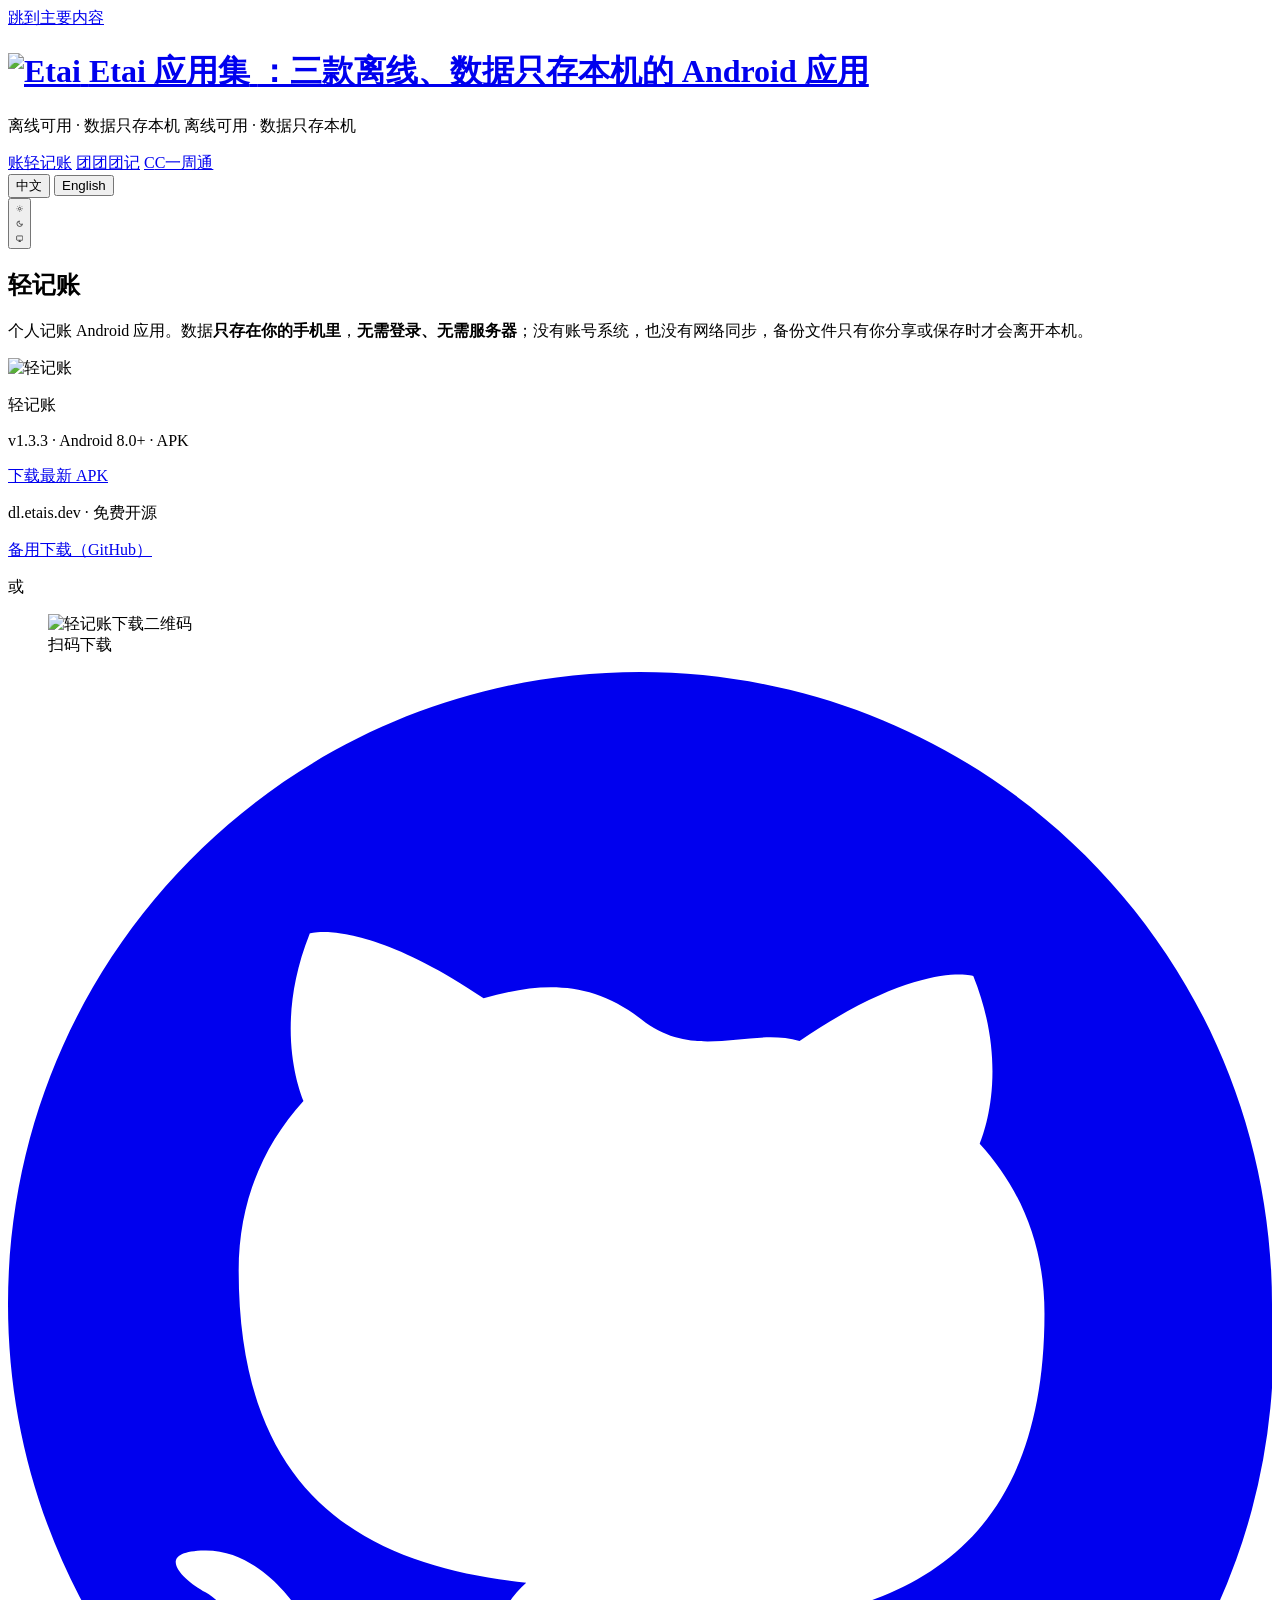
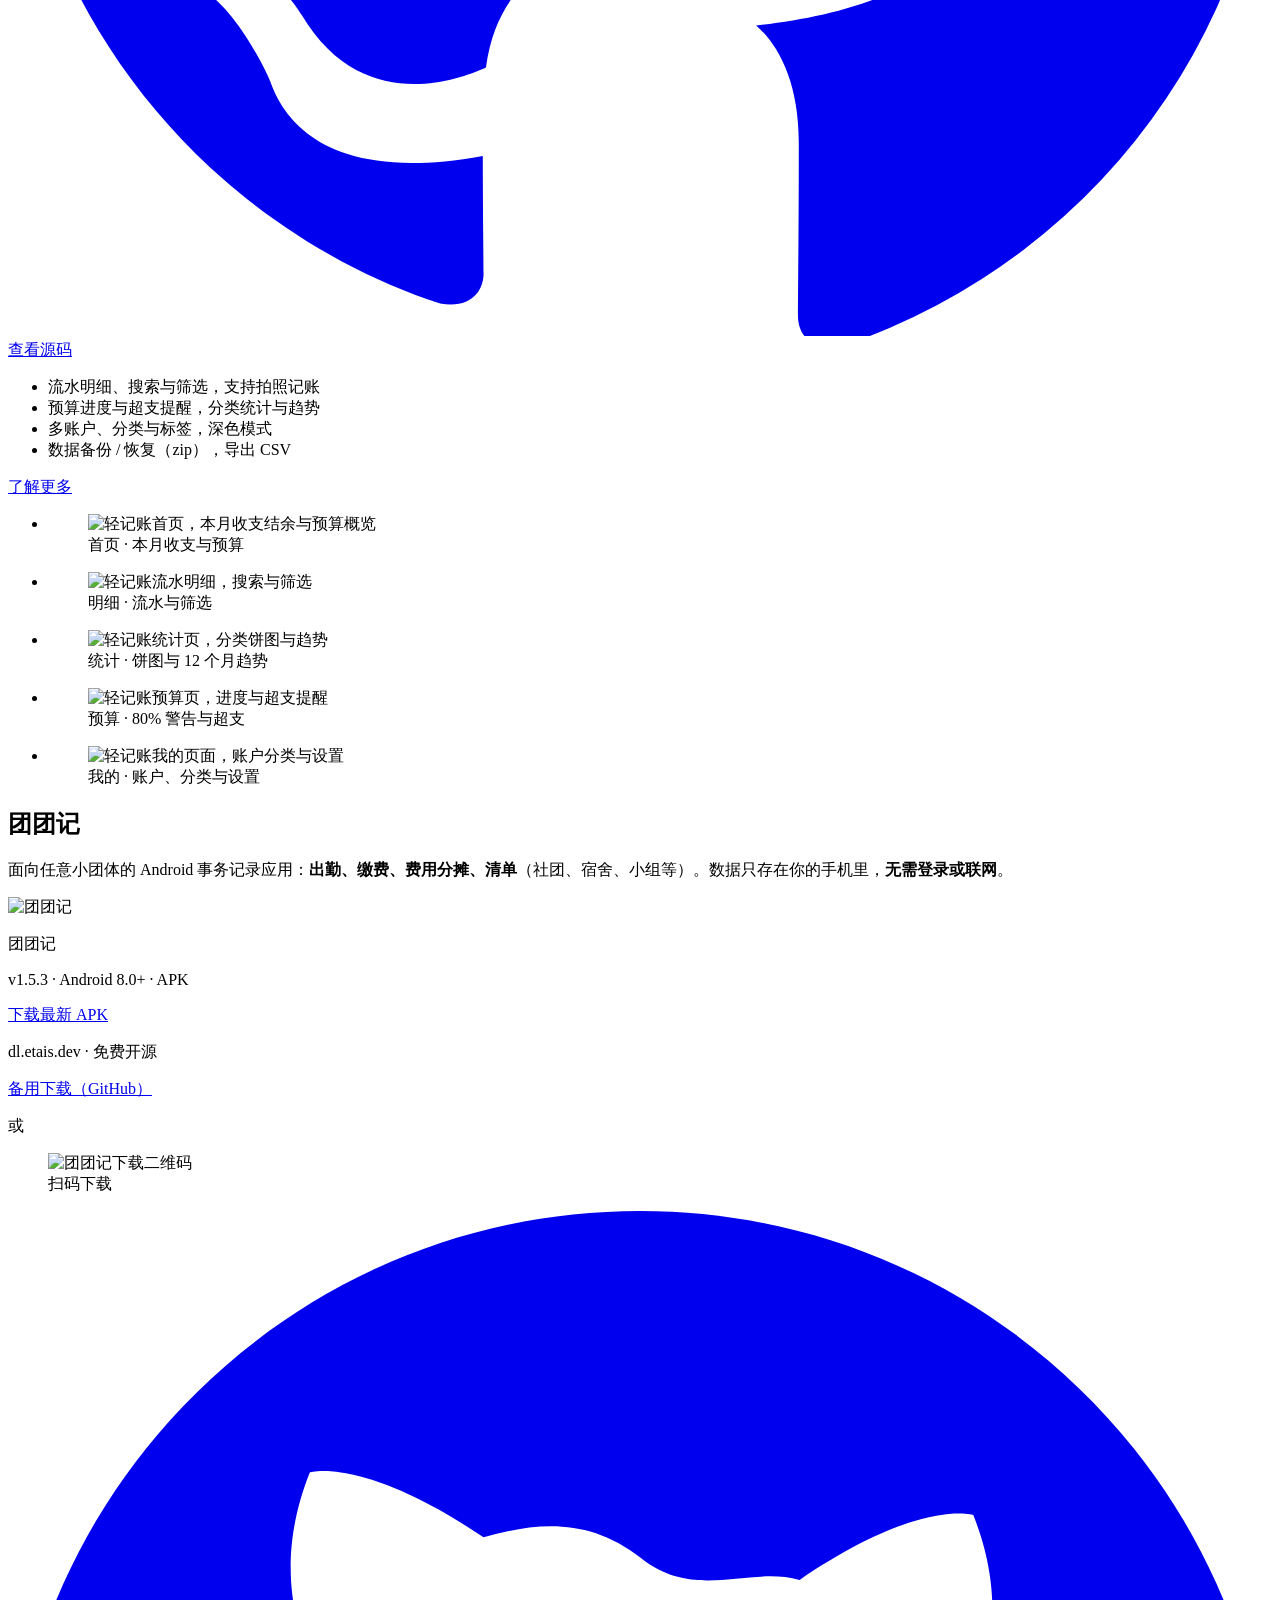
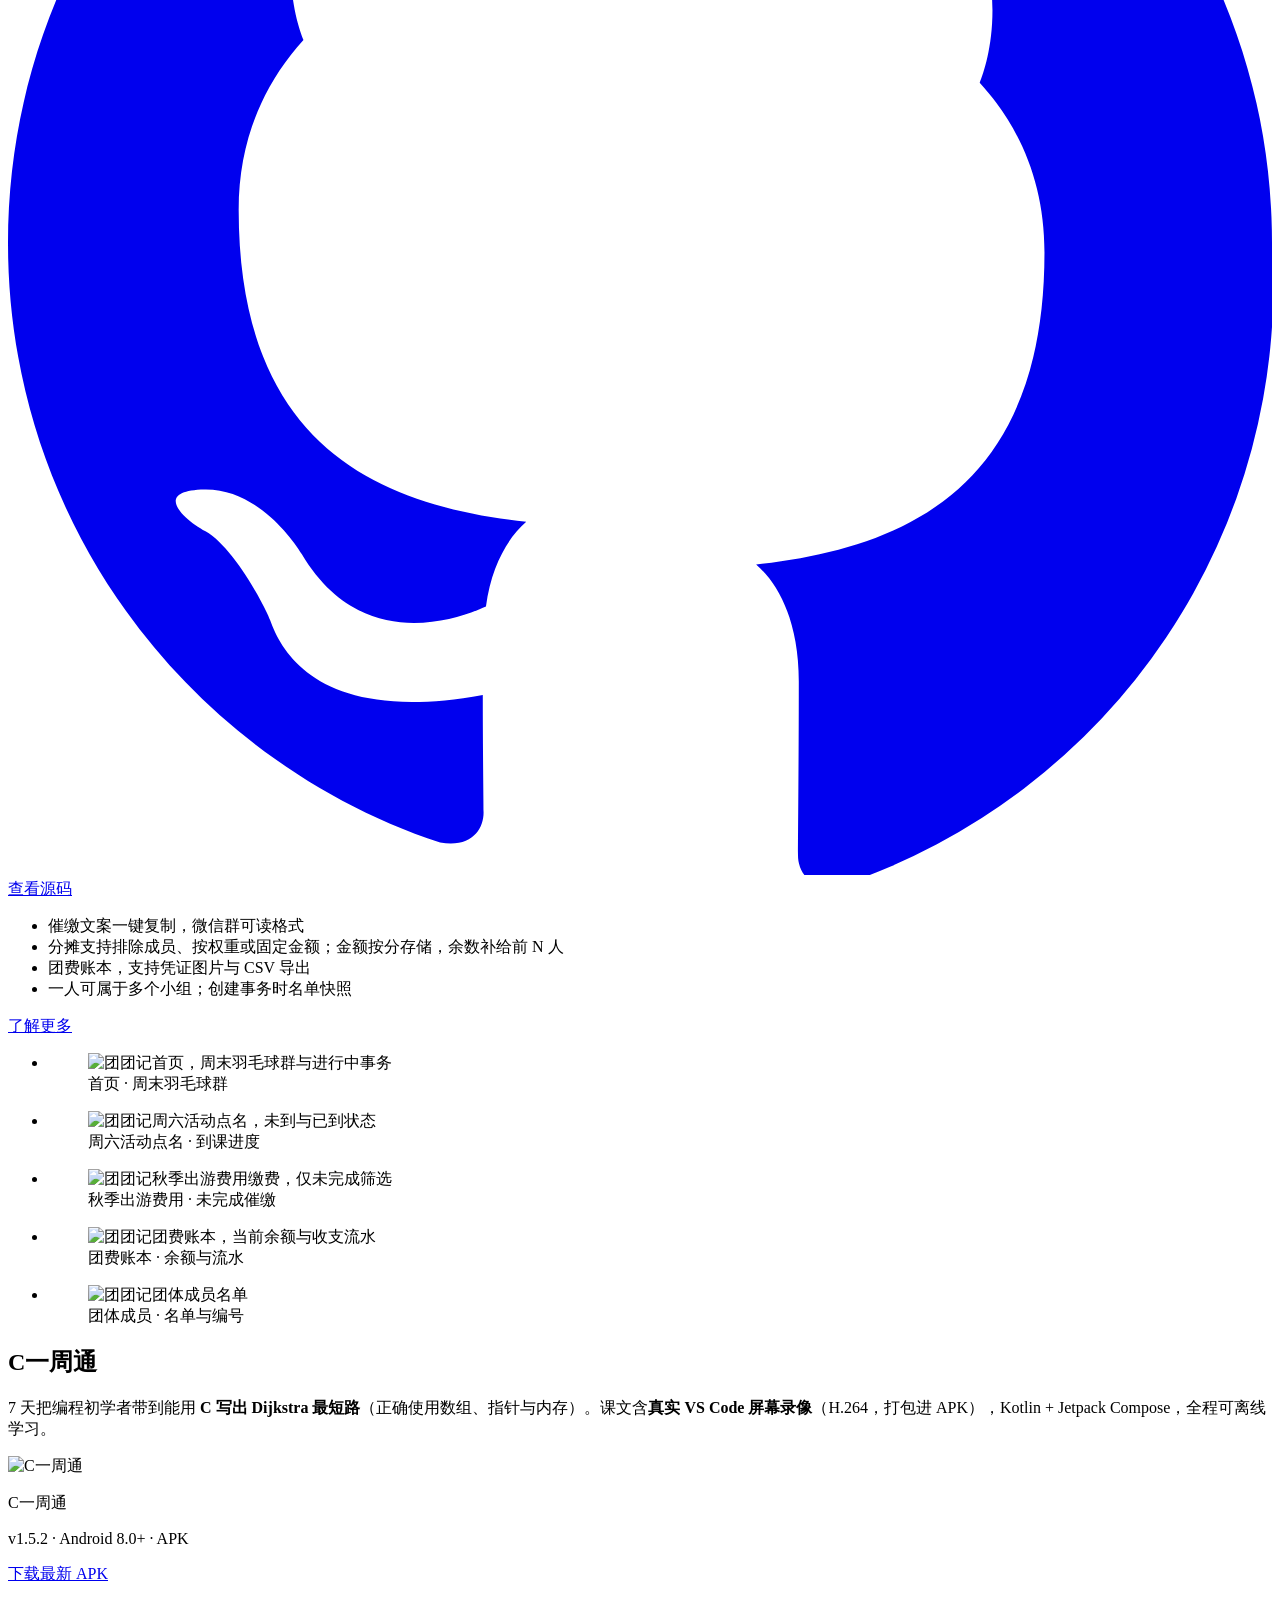
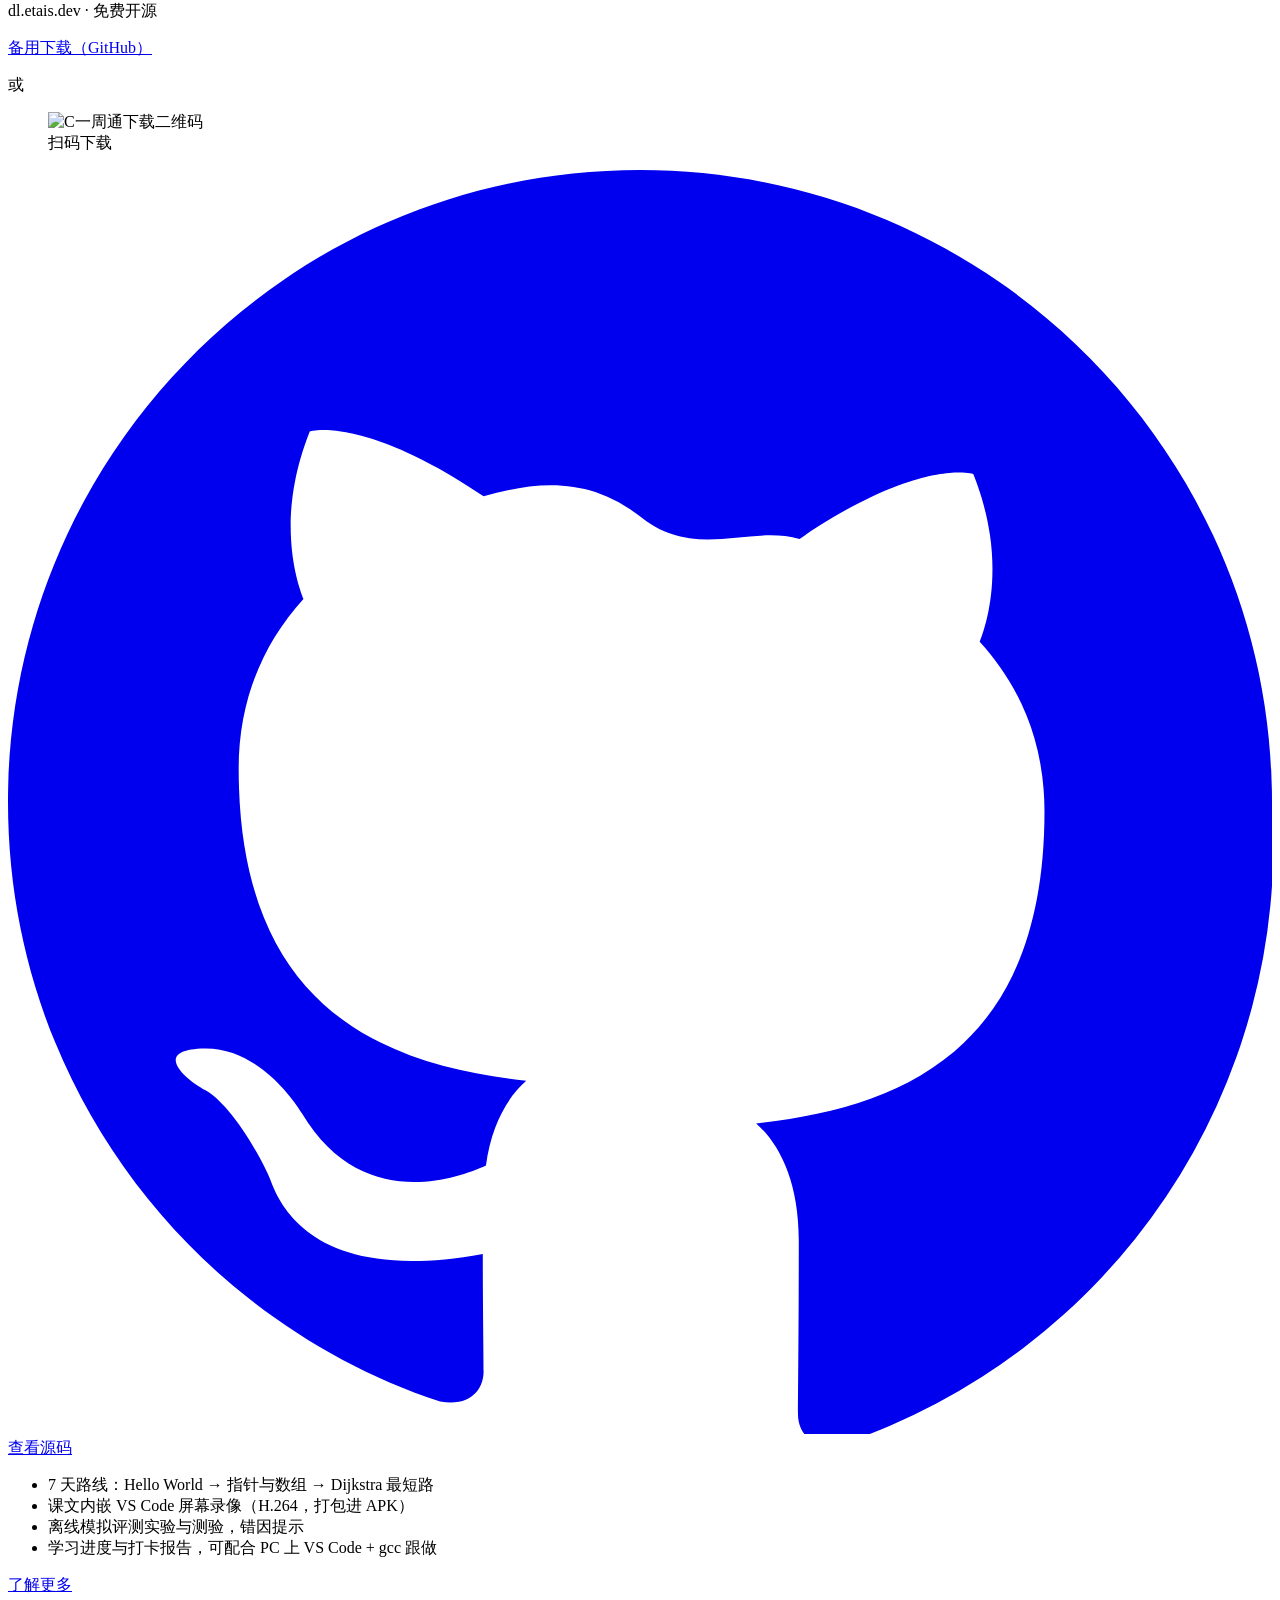
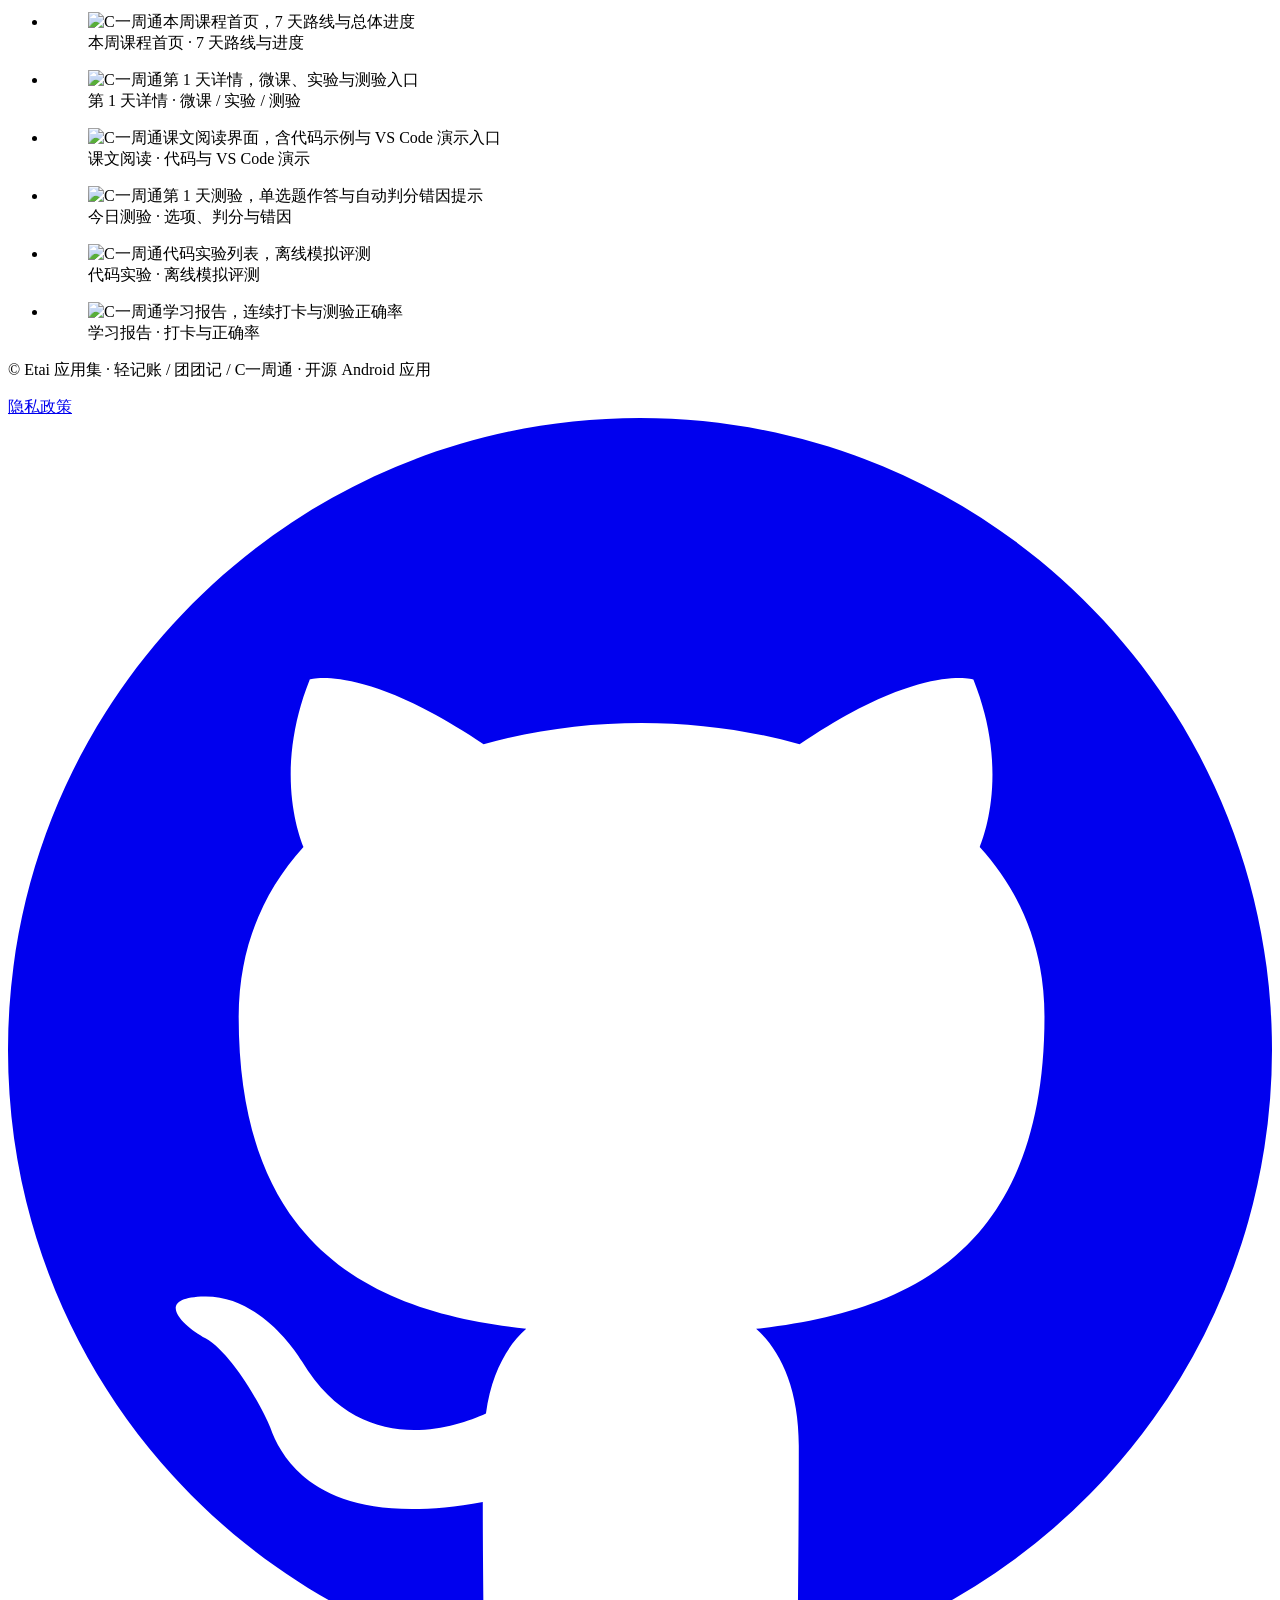
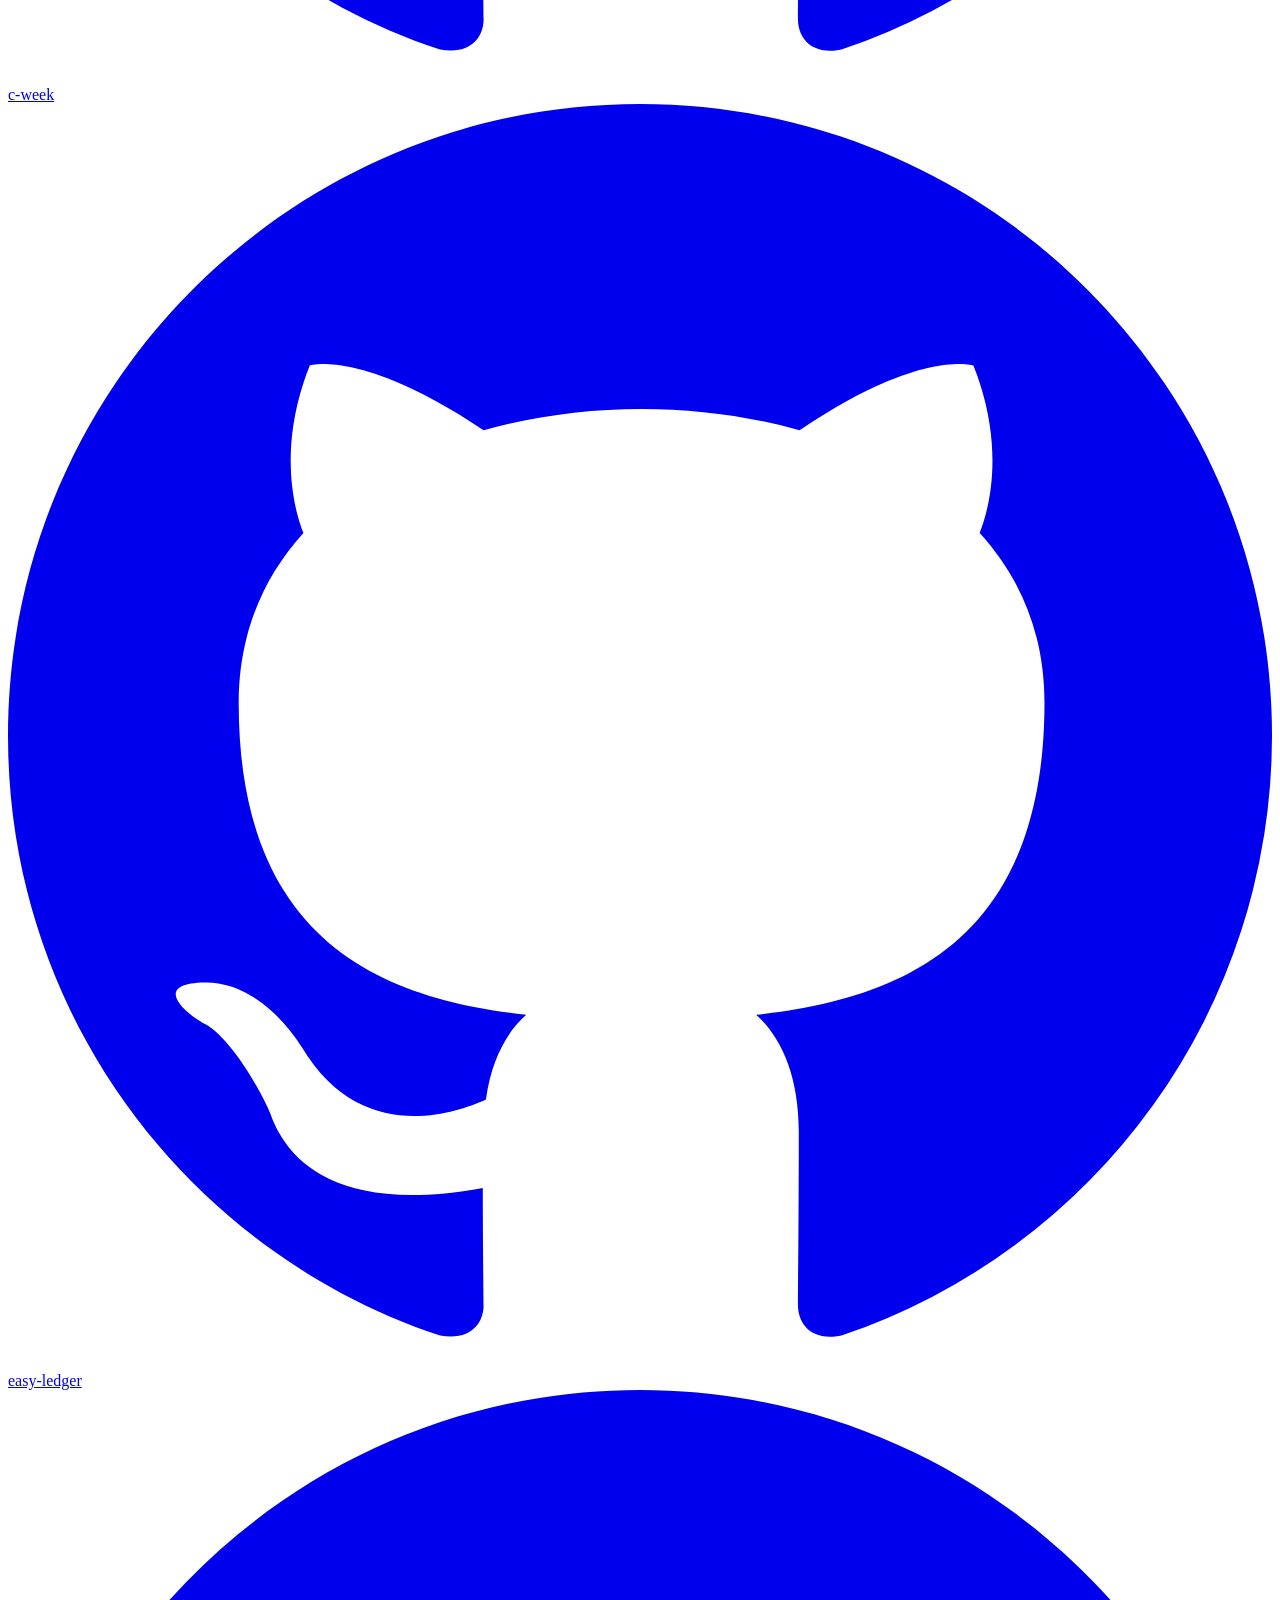
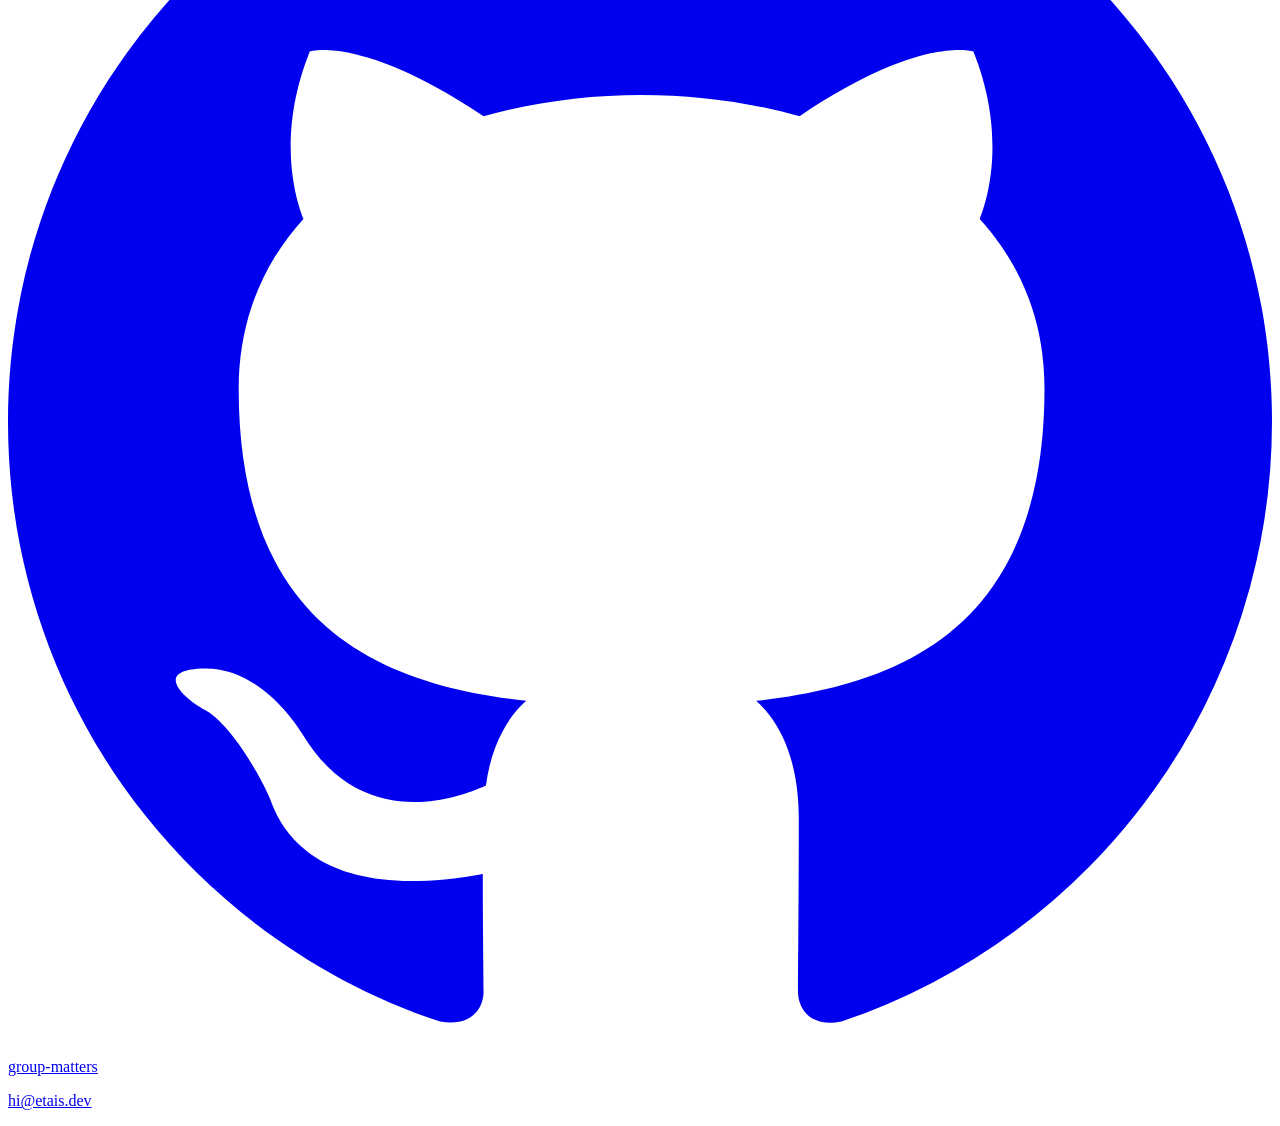
==== commit f618137d: "site: unify public contact email hi@etais.dev Privacy pages, hub/app footers, JSON-LD contactPoint, " ====
--- a/site/index.html
+++ b/site/index.html
@@ -9,6 +9,7 @@
       data-i18n-content="meta.description"
       content="三款免费、离线、开源的 Android 应用：C一周通（7 天从 Hello World 学到 Dijkstra，含 VS Code 实操录像）、轻记账（无需注册的本地记账）、团团记（小团体点名、收费、费用分摊）。数据只存本机。"
     />
+    <link rel="icon" href="/favicon.ico?v=1" sizes="any" />
     <link rel="icon" href="/favicon.ico?v=1" sizes="any" />
     <link rel="icon" href="/favicon.ico?v=1" sizes="any" />
     <link rel="icon" href="/favicon.ico?v=1" sizes="any" />
@@ -70,7 +71,16 @@
       "url": "https://etais.dev/",
       "name": "Etai 应用集",
       "alternateName": "Etai Apps",
-      "inLanguage": "zh-CN"
+      "inLanguage": "zh-CN",
+      "contactPoint": {
+        "@type": "ContactPoint",
+        "email": "hi@etais.dev",
+        "contactType": "customer support",
+        "availableLanguage": [
+          "zh-CN",
+          "en"
+        ]
+      }
     },
     {
       "@type": "SoftwareApplication",
@@ -178,7 +188,7 @@
               <p class="lead" data-i18n-html="qjz.hero.lead">
                 个人记账 Android 应用。数据<strong>只存在你的手机里</strong>，<strong>无需登录、无需服务器</strong>；没有账号系统，也没有网络同步，备份文件只有你分享或保存时才会离开本机。
               </p>
-                                                        <div class="download-panel download-panel--qjz" data-app-meta="qingjizhang">
+                                                                      <div class="download-panel download-panel--qjz" data-app-meta="qingjizhang">
                 <div class="download-panel__body">
                   <div class="download-panel__left">
                   <div class="download-panel__head">
@@ -322,7 +332,7 @@
               <p class="lead" data-i18n-html="class.hero.lead">
                 面向任意小团体的 Android 事务记录应用：<strong>出勤、缴费、费用分摊、清单</strong>（社团、宿舍、小组等）。数据只存在你的手机里，<strong>无需登录或联网</strong>。
               </p>
-                                                        <div class="download-panel download-panel--class" data-app-meta="group-matters">
+                                                                      <div class="download-panel download-panel--class" data-app-meta="group-matters">
                 <div class="download-panel__body">
                   <div class="download-panel__left">
                   <div class="download-panel__head">
@@ -464,7 +474,7 @@
             <p class="lead" data-i18n-html="cweek.hero.lead">
               7 天把编程初学者带到能用 <strong>C 写出 Dijkstra 最短路</strong>（正确使用数组、指针与内存）。课文含<strong>真实 VS Code 屏幕录像</strong>（H.264，打包进 APK），Kotlin + Jetpack Compose，全程可离线学习。
             </p>
-                                                      <div class="download-panel download-panel--cweek" data-app-meta="cweek">
+                                                                    <div class="download-panel download-panel--cweek" data-app-meta="cweek">
                 <div class="download-panel__body">
                   <div class="download-panel__left">
                   <div class="download-panel__head">
@@ -638,6 +648,7 @@
             ><span data-i18n="footer.linkClass">group-matters</span></a
           >
         </p>
+        <p class="footer-contact"><a href="mailto:hi@etais.dev" data-i18n="footer.contactEmail">hi@etais.dev</a></p>
       </div>
     </footer>
     <script src="/js/translations.js?v=37" defer></script>
